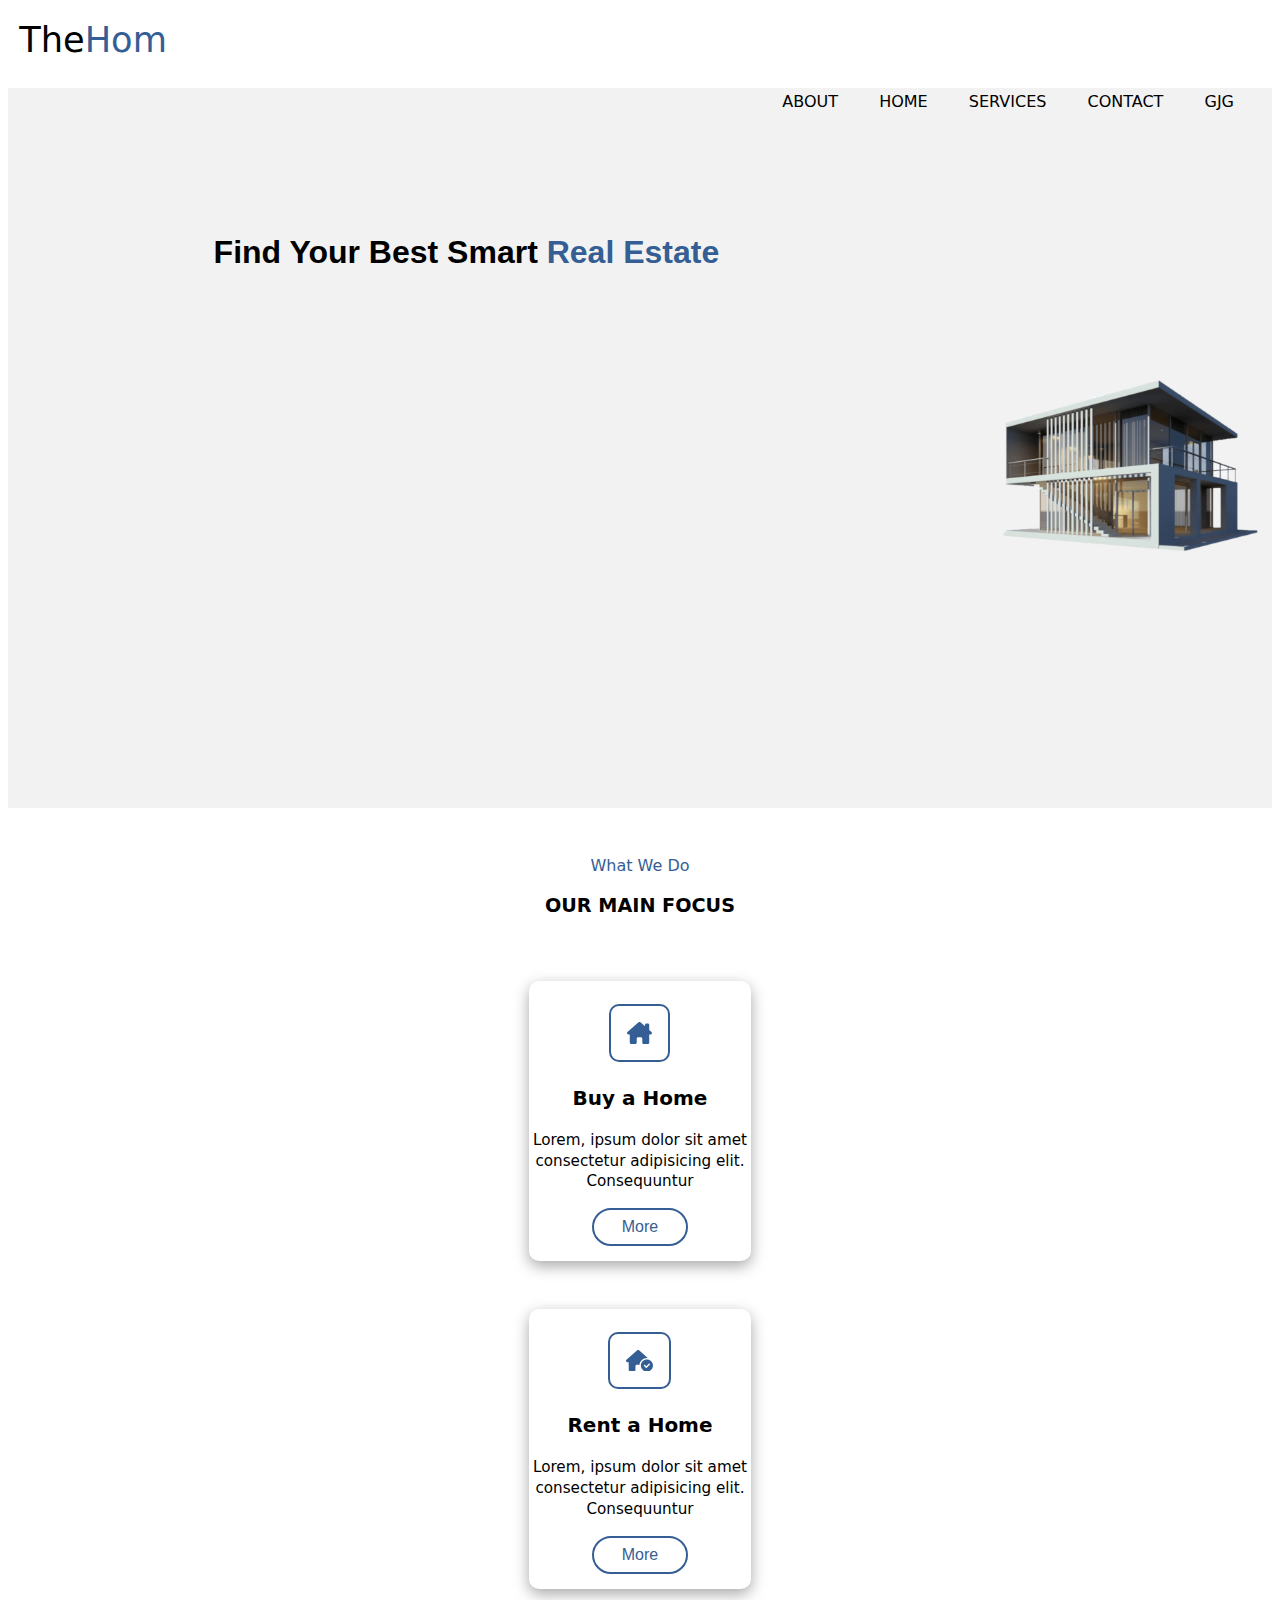
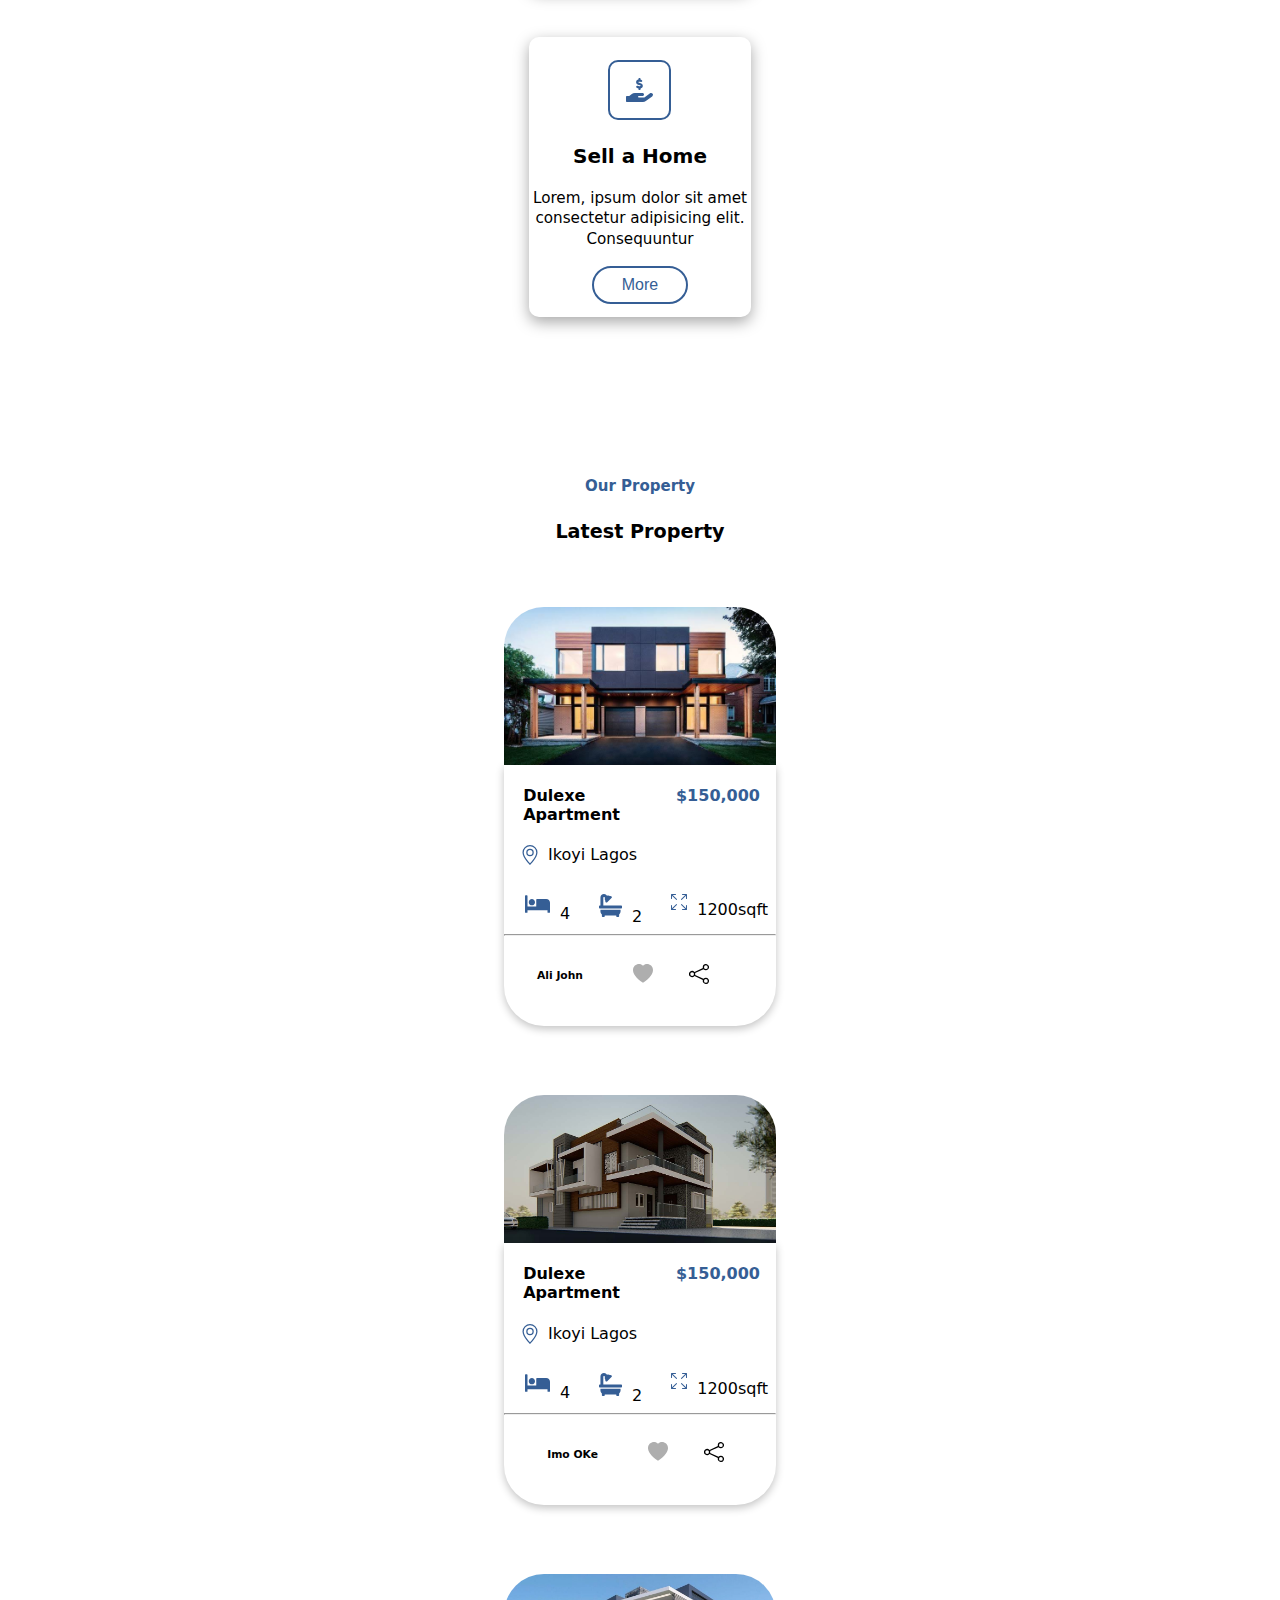
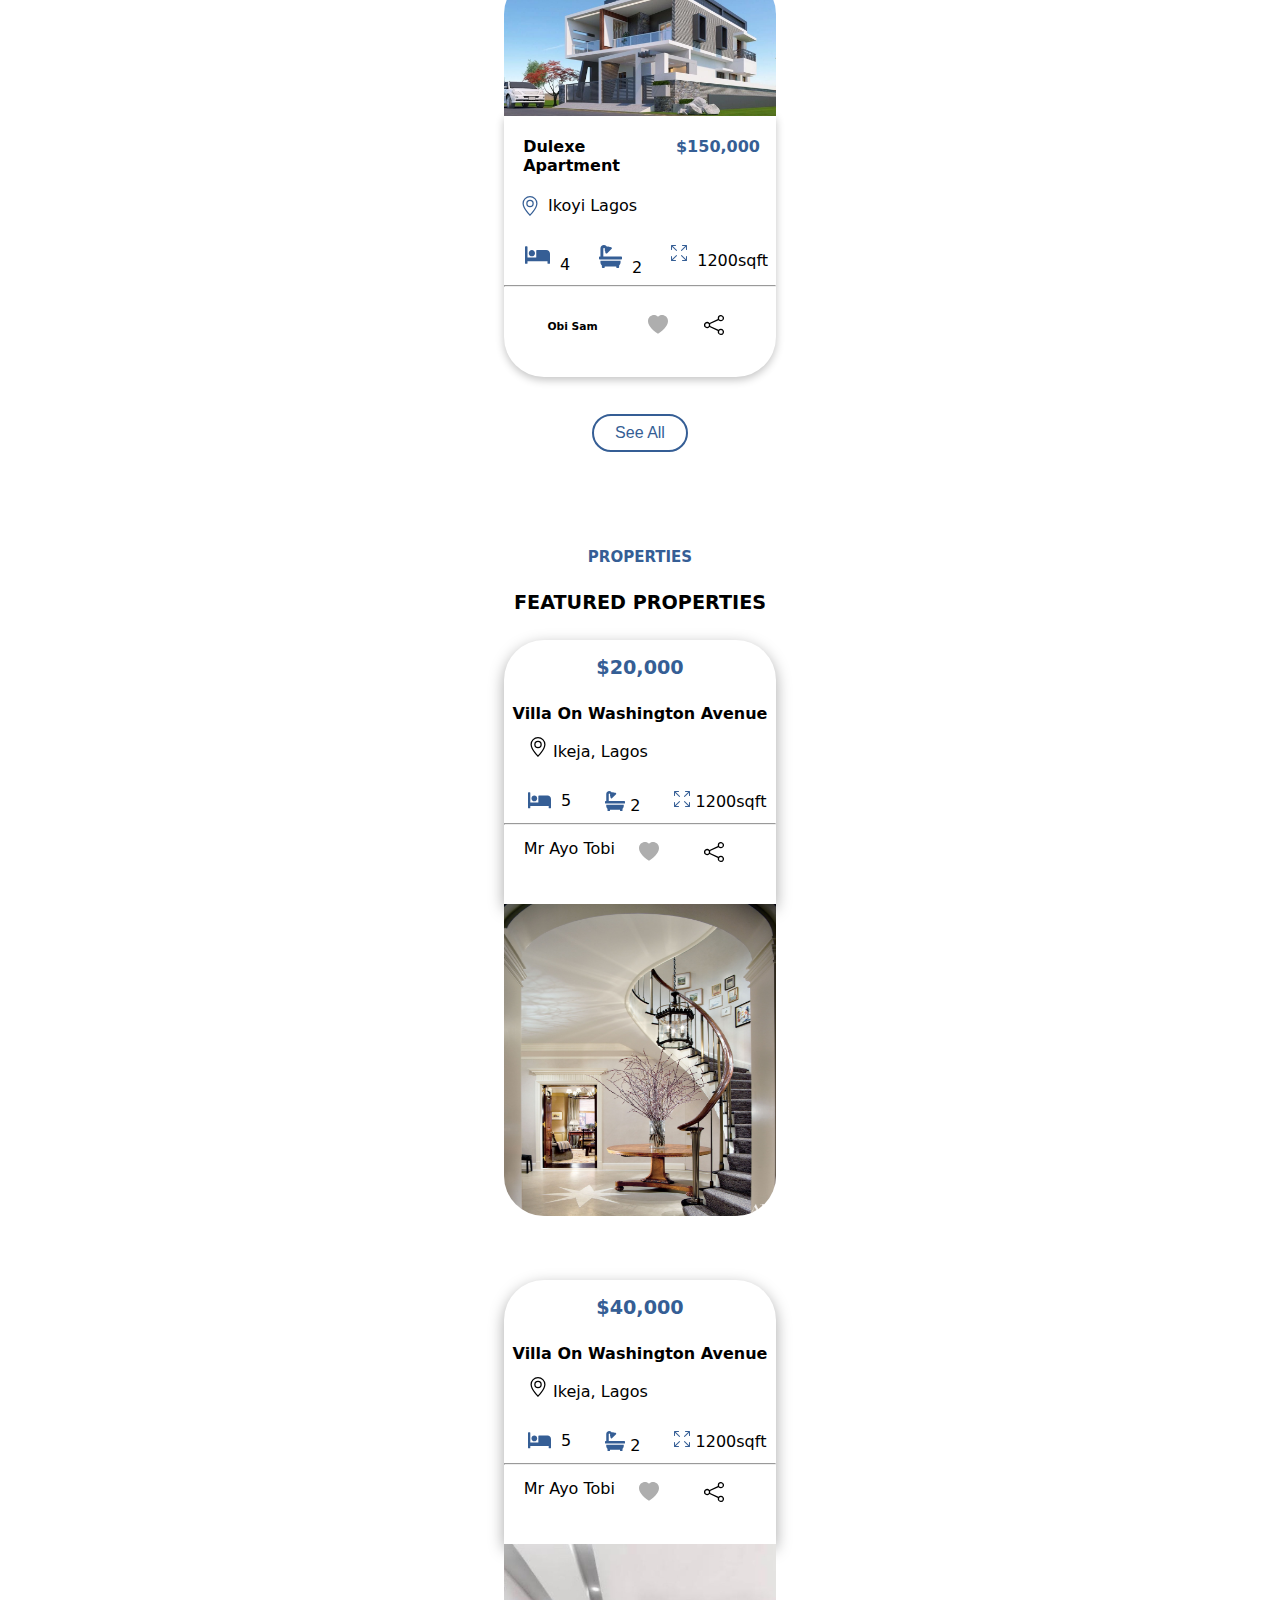
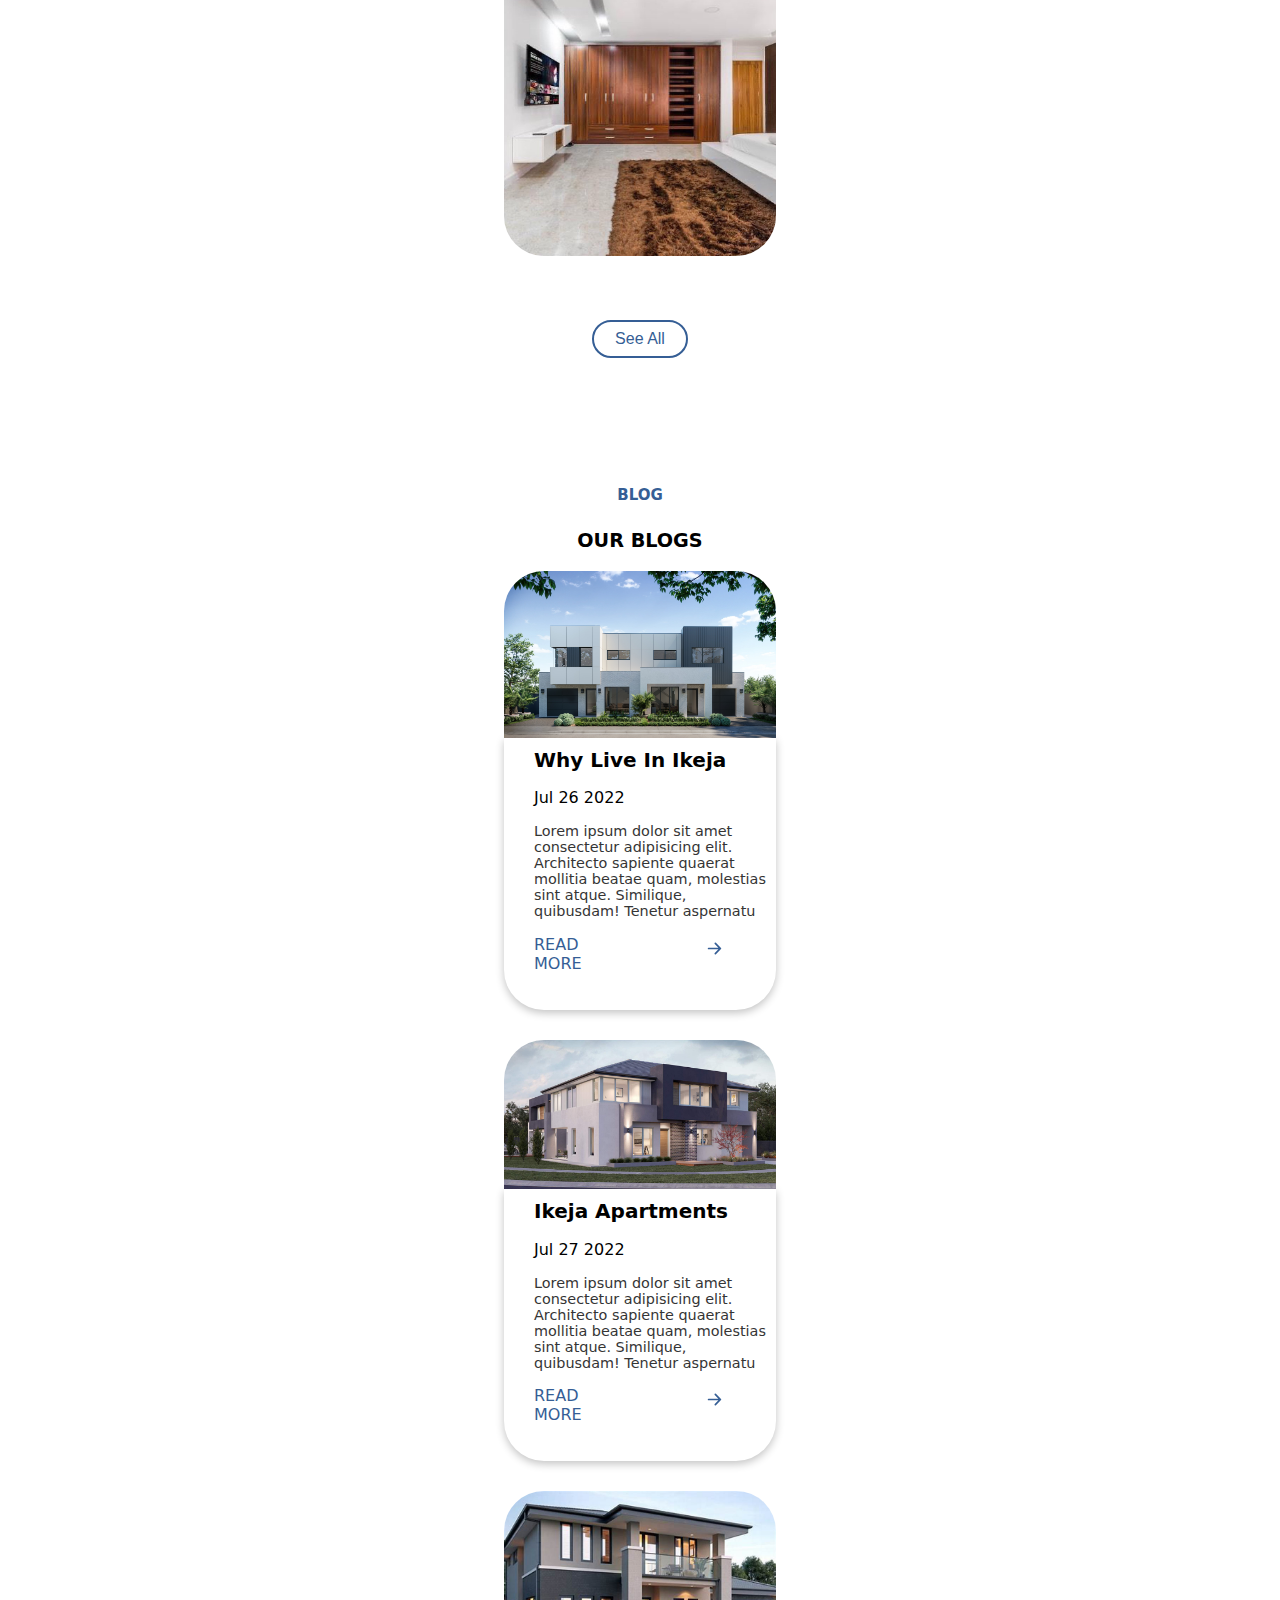
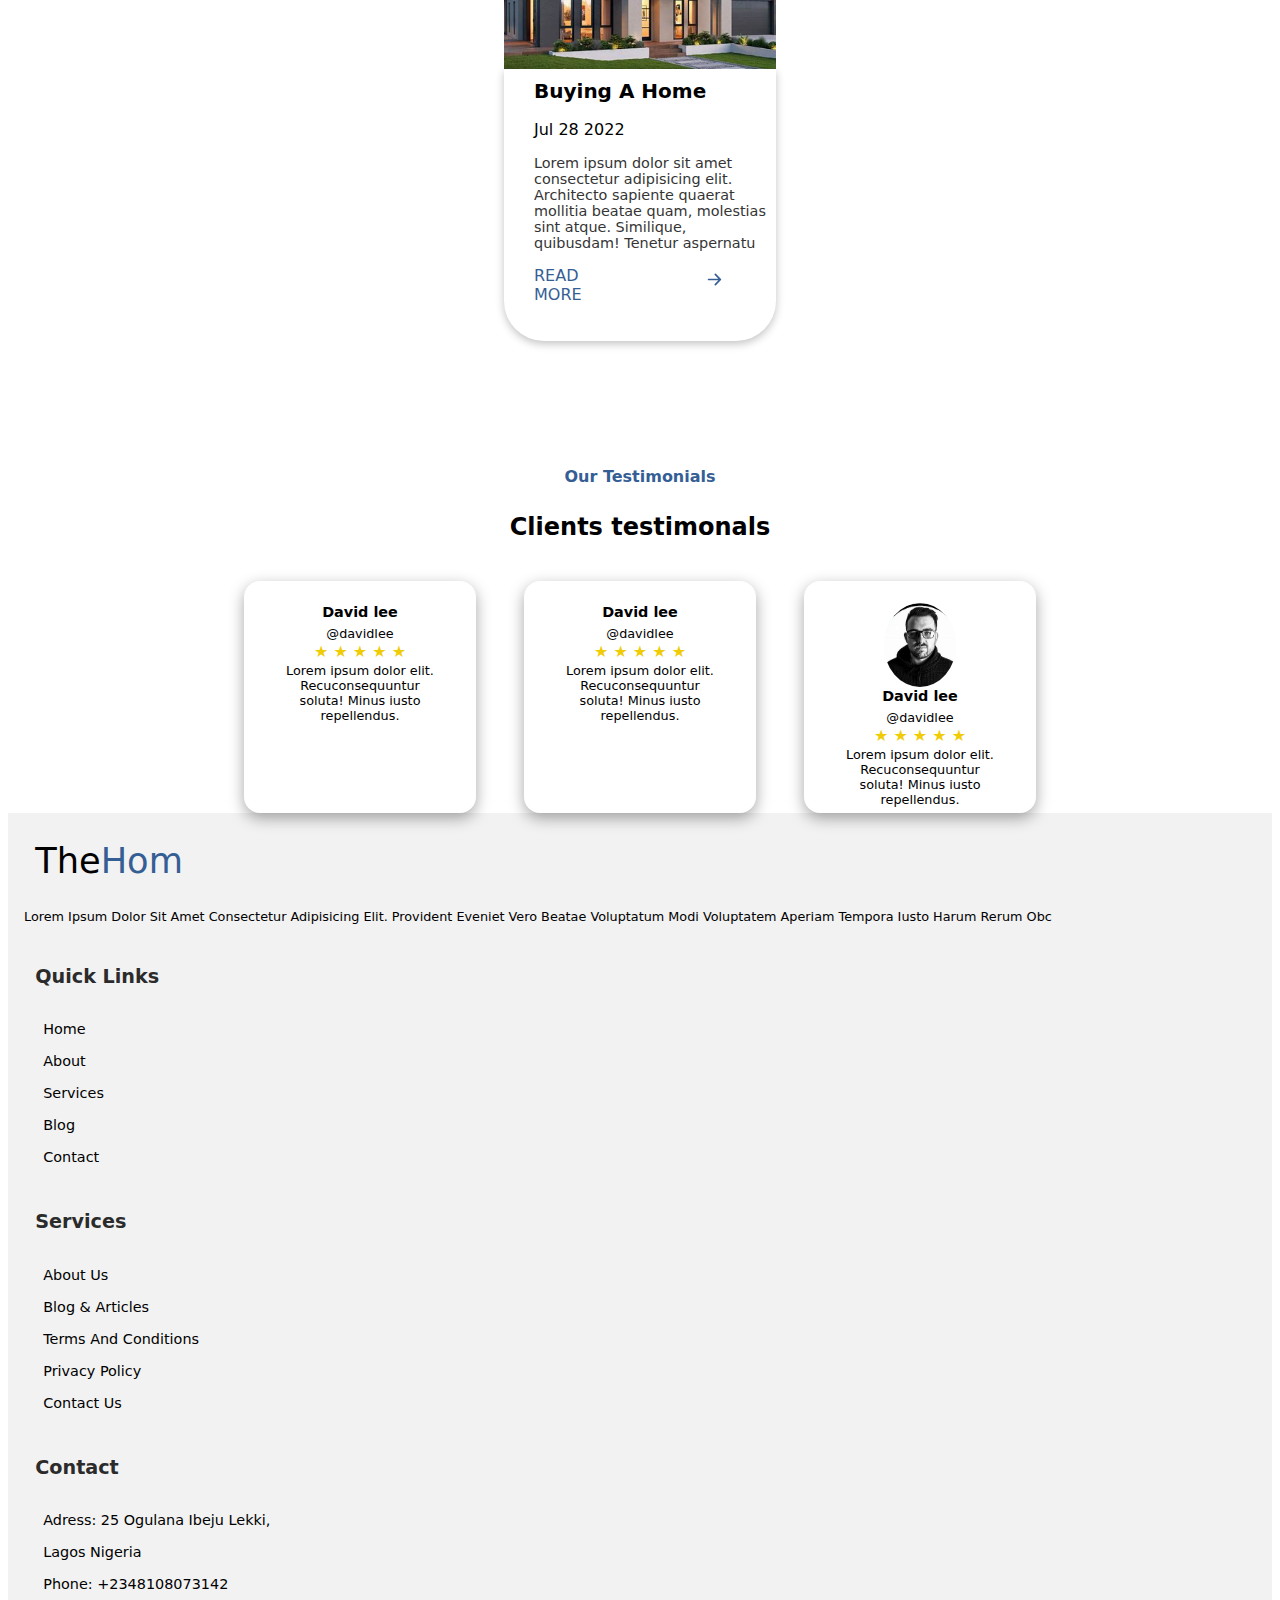
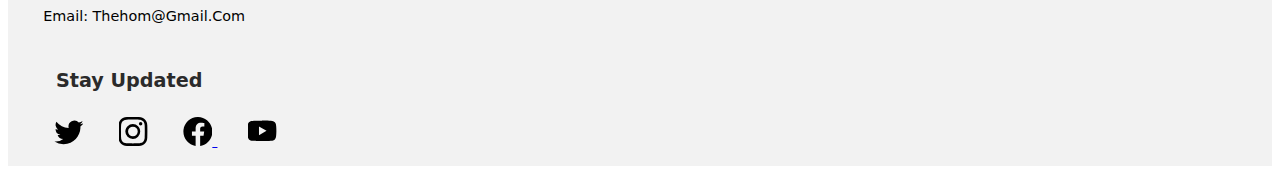
==== index.html @ f7e21970 "nav bar" ====
<!DOCTYPE html>
<html lang="en">
<head>
    <meta charset="UTF-8">
    <meta http-equiv="X-UA-Compatible" content="IE=edge">
   <link rel="stylesheet" href="style.css">
    <meta name="viewport" content="width=device-width, initial-scale=1.0">
    <link rel="stylesheet" href="https://cdn.jsdelivr.net?npm/bootstrap-icons@1.9.1/font/bootstrap-icons.css">
    <title>Real Estate</title>
</head>
<body>
  <nav>
    <input type="checkbox" id="check">
    <label for="check" class="checkbtn">
      <svg xmlns="http://www.w3.org/2000/svg" width="30" fill="currentColor" class="bi bi-list" viewBox="0 0 16 16">
        <path fill-rule="evenodd" d="M2.5 12a.5.5 0 0 1 .5-.5h10a.5.5 0 0 1 0 1H3a.5.5 0 0 1-.5-.5zm0-4a.5.5 0 0 1 .5-.5h10a.5.5 0 0 1 0 1H3a.5.5 0 0 1-.5-.5zm0-4a.5.5 0 0 1 .5-.5h10a.5.5 0 0 1 0 1H3a.5.5 0 0 1-.5-.5z"/>
      </svg>
    </label>
    <div> <label for="logo">The<span>Hom</span></label>  </div>
    <ul>
      <li><a href="#">About</a></li>
      <li><a href="#">Home</a></li>
      <li><a href="#">Services</a></li>
      <li><a href="#">Contact</a></li>
      <li><a href="#">gjg</a></li>
    </ul>
  </nav>
    
        <!-- <div class="nav-parent">
          <div> <label for="logo">The<span>Hom</span></label>  </div> -->

          <!-- <div>
          <ul>
              <li><a href="">Home</a> </li>
              <li><a href="">About</a> </li>
              <li><a href="">Services</a> </li>
              <li><a href="#blog">Blog</a> </li>
              <li><a href="#footer">Contact</a> </li>
          </ul>
        </div>
        <div><button type="button" class="sign">
              <span>SIGN</span>
          </button>
        </div>
    </div> -->
      
      <!-- <nav class="nav">
        <input type="checkbox" id="nav__checkbox" class="nav__checkbox">
        <label for="nav__checkbox" class="nav__toggle">
          <svg xmlns="http://www.w3.org/2000/svg" width="16" height="16" fill="currentColor" class="bi bi-list" viewBox="0 0 16 16">
            <path fill-rule="evenodd" d="M2.5 12a.5.5 0 0 1 .5-.5h10a.5.5 0 0 1 0 1H3a.5.5 0 0 1-.5-.5zm0-4a.5.5 0 0 1 .5-.5h10a.5.5 0 0 1 0 1H3a.5.5 0 0 1-.5-.5zm0-4a.5.5 0 0 1 .5-.5h10a.5.5 0 0 1 0 1H3a.5.5 0 0 1-.5-.5z"/>
          </svg>

          <svg xmlns="http://www.w3.org/2000/svg" width="16" height="16" fill="currentColor" class="bi bi-x" viewBox="0 0 16 16">
            <path d="M4.646 4.646a.5.5 0 0 1 .708 0L8 7.293l2.646-2.647a.5.5 0 0 1 .708.708L8.707 8l2.647 2.646a.5.5 0 0 1-.708.708L8 8.707l-2.646 2.647a.5.5 0 0 1-.708-.708L7.293 8 4.646 5.354a.5.5 0 0 1 0-.708z"/>
          </svg>
        </label>

        <ul class="nav__menu">
          <li><a href="#">About</a></li>
          <li><a href="#">Home</a></li>
          <li><a href="#">Services</a></li>
          <li><a href="#">Contact</a></li>
          <li><a href="#">gjg</a></li>
        </ul>
      </nav> -->
    <header>
    

        <div class="headinfo">
        <div>
        <h2>Find your best smart <span>real estate</span></h2>
    </div>
    <div>
        <img src="./main.png" alt="" >
    </div>
</div>
</header>


<section class="section1">
    <p>What We Do</p>
    <h3>OUR MAIN FOCUS</h3>
    <div class="whatwedo-container">
     <div class="buy-a-home">
         <p><svg xmlns="http://www.w3.org/2000/svg"  width="25"  viewBox="0 0 576 512"><!--! Font Awesome Pro 6.1.1 by @fontawesome - https://fontawesome.com License - https://fontawesome.com/license (Commercial License) Copyright 2022 Fonticons, Inc. --><path d="M511.8 287.6L512.5 447.7C512.5 450.5 512.3 453.1 512 455.8V472C512 494.1 494.1 512 472 512H456C454.9 512 453.8 511.1 452.7 511.9C451.3 511.1 449.9 512 448.5 512H392C369.9 512 352 494.1 352 472V384C352 366.3 337.7 352 320 352H256C238.3 352 224 366.3 224 384V472C224 494.1 206.1 512 184 512H128.1C126.6 512 125.1 511.9 123.6 511.8C122.4 511.9 121.2 512 120 512H104C81.91 512 64 494.1 64 472V360C64 359.1 64.03 358.1 64.09 357.2V287.6H32.05C14.02 287.6 0 273.5 0 255.5C0 246.5 3.004 238.5 10.01 231.5L266.4 8.016C273.4 1.002 281.4 0 288.4 0C295.4 0 303.4 2.004 309.5 7.014L416 100.7V64C416 46.33 430.3 32 448 32H480C497.7 32 512 46.33 512 64V185L564.8 231.5C572.8 238.5 576.9 246.5 575.8 255.5C575.8 273.5 560.8 287.6 543.8 287.6L511.8 287.6z"/></svg></p>
           <p><strong>Buy a Home</strong> </p>
           <p>Lorem, ipsum dolor sit amet consectetur adipisicing elit. Consequuntur </p>
           <p> <button type="button" class="more-button">
             <span>More</span>
           </button></p>
     </div>
     <div class="rent-a-home">
         <p> <svg xmlns="http://www.w3.org/2000/svg" width="27" viewBox="0 0 640 512"><!--! Font Awesome Pro 6.1.1 by @fontawesome - https://fontawesome.com License - https://fontawesome.com/license (Commercial License) Copyright 2022 Fonticons, Inc. --><path d="M320 352H256C238.3 352 224 366.3 224 384V472C224 494.1 206.1 512 184 512H128.1C126.6 512 125.1 511.9 123.6 511.8C122.4 511.9 121.2 512 120 512H104C81.91 512 64 494.1 64 472V360C64 359.1 64.03 358.1 64.09 357.2V287.6H32.05C14.02 287.6 0 273.5 0 255.5C0 246.5 3.004 238.5 10.01 231.5L266.4 8.016C273.4 1.002 281.4 0 288.4 0C295.4 0 303.4 2.004 309.5 7.014L522.1 193.9C513.6 192.7 504.9 192 496 192C404.2 192 328.8 262.3 320.7 352L320 352zM640 368C640 447.5 575.5 512 496 512C416.5 512 352 447.5 352 368C352 288.5 416.5 224 496 224C575.5 224 640 288.5 640 368zM540.7 324.7L480 385.4L451.3 356.7C445.1 350.4 434.9 350.4 428.7 356.7C422.4 362.9 422.4 373.1 428.7 379.3L468.7 419.3C474.9 425.6 485.1 425.6 491.3 419.3L563.3 347.3C569.6 341.1 569.6 330.9 563.3 324.7C557.1 318.4 546.9 318.4 540.7 324.7H540.7z"/></svg></p>
           <p><strong>Rent a Home</strong> </p>
           <p>Lorem, ipsum dolor sit amet consectetur adipisicing elit. Consequuntur </p>
           <p> <button type="button" class="more-button">
             <span>More</span>
           </button></p>
     </div>
     <div class="sell-a-home">
          <p><svg xmlns="http://www.w3.org/2000/svg" width="27" viewBox="0 0 576 512"><!--! Font Awesome Pro 6.1.1 by @fontawesome - https://fontawesome.com License - https://fontawesome.com/license (Commercial License) Copyright 2022 Fonticons, Inc. --><path d="M568.2 336.3c-13.12-17.81-38.14-21.66-55.93-8.469l-119.7 88.17h-120.6c-8.748 0-15.1-7.25-15.1-15.99c0-8.75 7.25-16 15.1-16h78.25c15.1 0 30.75-10.88 33.37-26.62c3.25-20-12.12-37.38-31.62-37.38H191.1c-26.1 0-53.12 9.25-74.12 26.25l-46.5 37.74L15.1 383.1C7.251 383.1 0 391.3 0 400v95.98C0 504.8 7.251 512 15.1 512h346.1c22.03 0 43.92-7.188 61.7-20.27l135.1-99.52C577.5 379.1 581.3 354.1 568.2 336.3zM279.3 175C271.7 173.9 261.7 170.3 252.9 167.1L248 165.4C235.5 160.1 221.8 167.5 217.4 179.1s2.121 26.2 14.59 30.64l4.655 1.656c8.486 3.061 17.88 6.095 27.39 8.312V232c0 13.25 10.73 24 23.98 24s24-10.75 24-24V221.6c25.27-5.723 42.88-21.85 46.1-45.72c8.688-50.05-38.89-63.66-64.42-70.95L288.4 103.1C262.1 95.64 263.6 92.42 264.3 88.31c1.156-6.766 15.3-10.06 32.21-7.391c4.938 .7813 11.37 2.547 19.65 5.422c12.53 4.281 26.21-2.312 30.52-14.84s-2.309-26.19-14.84-30.53c-7.602-2.627-13.92-4.358-19.82-5.721V24c0-13.25-10.75-24-24-24s-23.98 10.75-23.98 24v10.52C238.8 40.23 221.1 56.25 216.1 80.13C208.4 129.6 256.7 143.8 274.9 149.2l6.498 1.875c31.66 9.062 31.15 11.89 30.34 16.64C310.6 174.5 296.5 177.8 279.3 175z"/></svg></p>
           <p><strong>Sell a Home</strong> </p>
           <p>Lorem, ipsum dolor sit amet consectetur adipisicing elit. Consequuntur </p>
           <p> <button type="button" class="more-button">
             <span>More</span>
           </button></p> 
     </div>
    </div>
 </section>


 <section class="properties">
    <h5>Our Property</h5>
    <h3>Latest Property</h3>
    <div class="parent-properties">
    <div>
    <img class="properties-img" src="./images (3).jpeg" alt="">
    
    <figcaption>
        <div class="name-price">
        <div><h4>Dulexe Apartment</h4></div>
        <div><h4>$150,000</h4></div>
    </div>
        <div class="property-location">
    <div>
        <svg xmlns="http://www.w3.org/2000/svg" width="20"  fill="currentColor" class="bi bi-geo-alt" viewBox="0 0 16 16">
            <path d="M12.166 8.94c-.524 1.062-1.234 2.12-1.96 3.07A31.493 31.493 0 0 1 8 14.58a31.481 31.481 0 0 1-2.206-2.57c-.726-.95-1.436-2.008-1.96-3.07C3.304 7.867 3 6.862 3 6a5 5 0 0 1 10 0c0 .862-.305 1.867-.834 2.94zM8 16s6-5.686 6-10A6 6 0 0 0 2 6c0 4.314 6 10 6 10z"/>
            <path d="M8 8a2 2 0 1 1 0-4 2 2 0 0 1 0 4zm0 1a3 3 0 1 0 0-6 3 3 0 0 0 0 6z"/>
          </svg>
    </div>
    Ikoyi Lagos
    </div>
    <div class="icons3">
        <div>
            <svg xmlns="http://www.w3.org/2000/svg" width="25"  viewBox="0 0 640 512"><!--! Font Awesome Pro 6.1.1 by @fontawesome - https://fontawesome.com License - https://fontawesome.com/license (Commercial License) Copyright 2022 Fonticons, Inc. --><path d="M176 288C220.1 288 256 252.1 256 208S220.1 128 176 128S96 163.9 96 208S131.9 288 176 288zM544 128H304C295.2 128 288 135.2 288 144V320H64V48C64 39.16 56.84 32 48 32h-32C7.163 32 0 39.16 0 48v416C0 472.8 7.163 480 16 480h32C56.84 480 64 472.8 64 464V416h512v48c0 8.837 7.163 16 16 16h32c8.837 0 16-7.163 16-16V224C640 170.1 597 128 544 128z"/></svg> 
            <span>4</span>
        </div>
        <div>
            <svg xmlns="http://www.w3.org/2000/svg" width="23"  viewBox="0 0 512 512"><!--! Font Awesome Pro 6.1.1 by @fontawesome - https://fontawesome.com License - https://fontawesome.com/license (Commercial License) Copyright 2022 Fonticons, Inc. --><path d="M32 384c0 28.32 12.49 53.52 32 71.09V496C64 504.8 71.16 512 80 512h32C120.8 512 128 504.8 128 496v-15.1h256V496c0 8.836 7.164 16 16 16h32c8.836 0 16-7.164 16-16v-40.9c19.51-17.57 32-42.77 32-71.09V352H32V384zM496 256H96V77.25C95.97 66.45 111 60.23 118.6 67.88L132.4 81.66C123.6 108.6 129.4 134.5 144.2 153.2C137.9 159.5 137.8 169.8 144 176l11.31 11.31c6.248 6.248 16.38 6.248 22.63 0l105.4-105.4c6.248-6.248 6.248-16.38 0-22.63l-11.31-11.31c-6.248-6.248-16.38-6.248-22.63 0C230.7 33.26 204.7 27.55 177.7 36.41L163.9 22.64C149.5 8.25 129.6 0 109.3 0C66.66 0 32 34.66 32 77.25v178.8L16 256C7.164 256 0 263.2 0 272v32C0 312.8 7.164 320 16 320h480c8.836 0 16-7.164 16-16v-32C512 263.2 504.8 256 496 256z"/></svg>
                <span>2</span>
        </div>
        <div>
            <svg xmlns="http://www.w3.org/2000/svg" width="16" height="16" fill="currentColor" class="bi bi-arrows-fullscreen" viewBox="0 0 16 16">
                <path fill-rule="evenodd" d="M5.828 10.172a.5.5 0 0 0-.707 0l-4.096 4.096V11.5a.5.5 0 0 0-1 0v3.975a.5.5 0 0 0 .5.5H4.5a.5.5 0 0 0 0-1H1.732l4.096-4.096a.5.5 0 0 0 0-.707zm4.344 0a.5.5 0 0 1 .707 0l4.096 4.096V11.5a.5.5 0 1 1 1 0v3.975a.5.5 0 0 1-.5.5H11.5a.5.5 0 0 1 0-1h2.768l-4.096-4.096a.5.5 0 0 1 0-.707zm0-4.344a.5.5 0 0 0 .707 0l4.096-4.096V4.5a.5.5 0 1 0 1 0V.525a.5.5 0 0 0-.5-.5H11.5a.5.5 0 0 0 0 1h2.768l-4.096 4.096a.5.5 0 0 0 0 .707zm-4.344 0a.5.5 0 0 1-.707 0L1.025 1.732V4.5a.5.5 0 0 1-1 0V.525a.5.5 0 0 1 .5-.5H4.5a.5.5 0 0 1 0 1H1.732l4.096 4.096a.5.5 0 0 1 0 .707z"/>
              </svg>
              <span>1200sqft</span>
        </div>

    </div>
    <hr>
    <div class="owner">
        <div>
            <img src="https://th.bing.com/th/id/OIP.wXugtYN5YHPEacUcwMrgBQHaHa?pid=ImgDet&w=213&h=213&c=7&dpr=1.3" alt="">
        </div> 
        <h6>Ali John</h6>
        <div>
            <svg xmlns="http://www.w3.org/2000/svg" width="20" fill="currentColor" class="bi bi-heart-fill" viewBox="0 0 16 16">
                <path fill-rule="evenodd" d="M8 1.314C12.438-3.248 23.534 4.735 8 15-7.534 4.736 3.562-3.248 8 1.314z"/>
              </svg>
            </div> 
            <div>
              <svg xmlns="http://www.w3.org/2000/svg" width="20" fill="currentColor" class="bi bi-share" viewBox="0 0 16 16">
                <path d="M13.5 1a1.5 1.5 0 1 0 0 3 1.5 1.5 0 0 0 0-3zM11 2.5a2.5 2.5 0 1 1 .603 1.628l-6.718 3.12a2.499 2.499 0 0 1 0 1.504l6.718 3.12a2.5 2.5 0 1 1-.488.876l-6.718-3.12a2.5 2.5 0 1 1 0-3.256l6.718-3.12A2.5 2.5 0 0 1 11 2.5zm-8.5 4a1.5 1.5 0 1 0 0 3 1.5 1.5 0 0 0 0-3zm11 5.5a1.5 1.5 0 1 0 0 3 1.5 1.5 0 0 0 0-3z"/>
              </svg>
            </div>
        </div>
        <br>
     </figcaption>


     <div>
        <img class="properties-img" src="./duplex4.jpg" alt="">
        
        <figcaption>
            <div class="name-price">
            <div><h4>Dulexe Apartment</h4></div>
            <div><h4>$150,000</h4></div>
        </div>
            <div class="property-location">
        <div>
            <svg xmlns="http://www.w3.org/2000/svg" width="20"  fill="currentColor" class="bi bi-geo-alt" viewBox="0 0 16 16">
                <path d="M12.166 8.94c-.524 1.062-1.234 2.12-1.96 3.07A31.493 31.493 0 0 1 8 14.58a31.481 31.481 0 0 1-2.206-2.57c-.726-.95-1.436-2.008-1.96-3.07C3.304 7.867 3 6.862 3 6a5 5 0 0 1 10 0c0 .862-.305 1.867-.834 2.94zM8 16s6-5.686 6-10A6 6 0 0 0 2 6c0 4.314 6 10 6 10z"/>
                <path d="M8 8a2 2 0 1 1 0-4 2 2 0 0 1 0 4zm0 1a3 3 0 1 0 0-6 3 3 0 0 0 0 6z"/>
              </svg>
        </div>
        Ikoyi Lagos
        </div>
        <div class="icons3">
            <div>
                <svg xmlns="http://www.w3.org/2000/svg" width="25"  viewBox="0 0 640 512"><!--! Font Awesome Pro 6.1.1 by @fontawesome - https://fontawesome.com License - https://fontawesome.com/license (Commercial License) Copyright 2022 Fonticons, Inc. --><path d="M176 288C220.1 288 256 252.1 256 208S220.1 128 176 128S96 163.9 96 208S131.9 288 176 288zM544 128H304C295.2 128 288 135.2 288 144V320H64V48C64 39.16 56.84 32 48 32h-32C7.163 32 0 39.16 0 48v416C0 472.8 7.163 480 16 480h32C56.84 480 64 472.8 64 464V416h512v48c0 8.837 7.163 16 16 16h32c8.837 0 16-7.163 16-16V224C640 170.1 597 128 544 128z"/></svg> 
                <span>4</span>
            </div>
            <div>
                <svg xmlns="http://www.w3.org/2000/svg" width="23"  viewBox="0 0 512 512"><!--! Font Awesome Pro 6.1.1 by @fontawesome - https://fontawesome.com License - https://fontawesome.com/license (Commercial License) Copyright 2022 Fonticons, Inc. --><path d="M32 384c0 28.32 12.49 53.52 32 71.09V496C64 504.8 71.16 512 80 512h32C120.8 512 128 504.8 128 496v-15.1h256V496c0 8.836 7.164 16 16 16h32c8.836 0 16-7.164 16-16v-40.9c19.51-17.57 32-42.77 32-71.09V352H32V384zM496 256H96V77.25C95.97 66.45 111 60.23 118.6 67.88L132.4 81.66C123.6 108.6 129.4 134.5 144.2 153.2C137.9 159.5 137.8 169.8 144 176l11.31 11.31c6.248 6.248 16.38 6.248 22.63 0l105.4-105.4c6.248-6.248 6.248-16.38 0-22.63l-11.31-11.31c-6.248-6.248-16.38-6.248-22.63 0C230.7 33.26 204.7 27.55 177.7 36.41L163.9 22.64C149.5 8.25 129.6 0 109.3 0C66.66 0 32 34.66 32 77.25v178.8L16 256C7.164 256 0 263.2 0 272v32C0 312.8 7.164 320 16 320h480c8.836 0 16-7.164 16-16v-32C512 263.2 504.8 256 496 256z"/></svg>
                    <span>2</span>
            </div>
            <div>
                <svg xmlns="http://www.w3.org/2000/svg" width="16" height="16" fill="currentColor" class="bi bi-arrows-fullscreen" viewBox="0 0 16 16">
                    <path fill-rule="evenodd" d="M5.828 10.172a.5.5 0 0 0-.707 0l-4.096 4.096V11.5a.5.5 0 0 0-1 0v3.975a.5.5 0 0 0 .5.5H4.5a.5.5 0 0 0 0-1H1.732l4.096-4.096a.5.5 0 0 0 0-.707zm4.344 0a.5.5 0 0 1 .707 0l4.096 4.096V11.5a.5.5 0 1 1 1 0v3.975a.5.5 0 0 1-.5.5H11.5a.5.5 0 0 1 0-1h2.768l-4.096-4.096a.5.5 0 0 1 0-.707zm0-4.344a.5.5 0 0 0 .707 0l4.096-4.096V4.5a.5.5 0 1 0 1 0V.525a.5.5 0 0 0-.5-.5H11.5a.5.5 0 0 0 0 1h2.768l-4.096 4.096a.5.5 0 0 0 0 .707zm-4.344 0a.5.5 0 0 1-.707 0L1.025 1.732V4.5a.5.5 0 0 1-1 0V.525a.5.5 0 0 1 .5-.5H4.5a.5.5 0 0 1 0 1H1.732l4.096 4.096a.5.5 0 0 1 0 .707z"/>
                  </svg>
                  <span>1200sqft</span>
            </div>
    
        </div>
        <hr>
        <div class="owner">
            <div>
                <img src="https://th.bing.com/th/id/OIP.MyukZZPsWxPL1lBAyOj-xgHaHt?pid=ImgDet&w=213&h=221&c=7&dpr=1.3" alt="">
            </div> &nbsp;
            <h6>Imo OKe</h6>
            <div>
                <svg xmlns="http://www.w3.org/2000/svg" width="20" fill="currentColor" class="bi bi-heart-fill" viewBox="0 0 16 16">
                    <path fill-rule="evenodd" d="M8 1.314C12.438-3.248 23.534 4.735 8 15-7.534 4.736 3.562-3.248 8 1.314z"/>
                  </svg>
                </div>
                <div>
                  <svg xmlns="http://www.w3.org/2000/svg" width="20" fill="currentColor" class="bi bi-share" viewBox="0 0 16 16">
                    <path d="M13.5 1a1.5 1.5 0 1 0 0 3 1.5 1.5 0 0 0 0-3zM11 2.5a2.5 2.5 0 1 1 .603 1.628l-6.718 3.12a2.499 2.499 0 0 1 0 1.504l6.718 3.12a2.5 2.5 0 1 1-.488.876l-6.718-3.12a2.5 2.5 0 1 1 0-3.256l6.718-3.12A2.5 2.5 0 0 1 11 2.5zm-8.5 4a1.5 1.5 0 1 0 0 3 1.5 1.5 0 0 0 0-3zm11 5.5a1.5 1.5 0 1 0 0 3 1.5 1.5 0 0 0 0-3z"/>
                  </svg>
                </div>
            </div>
            <br>
         </figcaption>


         <div>
            <img class="properties-img" src="./duplex5.jpg" alt="">
            
            <figcaption>
                <div class="name-price">
                <div><h4>Dulexe Apartment</h4></div>
                <div><h4>$150,000</h4></div>
            </div>
                <div class="property-location">
            <div>
                <svg xmlns="http://www.w3.org/2000/svg" width="20"  fill="currentColor" class="bi bi-geo-alt" viewBox="0 0 16 16">
                    <path d="M12.166 8.94c-.524 1.062-1.234 2.12-1.96 3.07A31.493 31.493 0 0 1 8 14.58a31.481 31.481 0 0 1-2.206-2.57c-.726-.95-1.436-2.008-1.96-3.07C3.304 7.867 3 6.862 3 6a5 5 0 0 1 10 0c0 .862-.305 1.867-.834 2.94zM8 16s6-5.686 6-10A6 6 0 0 0 2 6c0 4.314 6 10 6 10z"/>
                    <path d="M8 8a2 2 0 1 1 0-4 2 2 0 0 1 0 4zm0 1a3 3 0 1 0 0-6 3 3 0 0 0 0 6z"/>
                  </svg>
            </div>
            Ikoyi Lagos
            </div>
            <div class="icons3">
                <div>
                    <svg xmlns="http://www.w3.org/2000/svg" width="25"  viewBox="0 0 640 512"><!--! Font Awesome Pro 6.1.1 by @fontawesome - https://fontawesome.com License - https://fontawesome.com/license (Commercial License) Copyright 2022 Fonticons, Inc. --><path d="M176 288C220.1 288 256 252.1 256 208S220.1 128 176 128S96 163.9 96 208S131.9 288 176 288zM544 128H304C295.2 128 288 135.2 288 144V320H64V48C64 39.16 56.84 32 48 32h-32C7.163 32 0 39.16 0 48v416C0 472.8 7.163 480 16 480h32C56.84 480 64 472.8 64 464V416h512v48c0 8.837 7.163 16 16 16h32c8.837 0 16-7.163 16-16V224C640 170.1 597 128 544 128z"/></svg> 
                    <span>4</span>
                </div>
                <div>
                    <svg xmlns="http://www.w3.org/2000/svg" width="23"  viewBox="0 0 512 512"><!--! Font Awesome Pro 6.1.1 by @fontawesome - https://fontawesome.com License - https://fontawesome.com/license (Commercial License) Copyright 2022 Fonticons, Inc. --><path d="M32 384c0 28.32 12.49 53.52 32 71.09V496C64 504.8 71.16 512 80 512h32C120.8 512 128 504.8 128 496v-15.1h256V496c0 8.836 7.164 16 16 16h32c8.836 0 16-7.164 16-16v-40.9c19.51-17.57 32-42.77 32-71.09V352H32V384zM496 256H96V77.25C95.97 66.45 111 60.23 118.6 67.88L132.4 81.66C123.6 108.6 129.4 134.5 144.2 153.2C137.9 159.5 137.8 169.8 144 176l11.31 11.31c6.248 6.248 16.38 6.248 22.63 0l105.4-105.4c6.248-6.248 6.248-16.38 0-22.63l-11.31-11.31c-6.248-6.248-16.38-6.248-22.63 0C230.7 33.26 204.7 27.55 177.7 36.41L163.9 22.64C149.5 8.25 129.6 0 109.3 0C66.66 0 32 34.66 32 77.25v178.8L16 256C7.164 256 0 263.2 0 272v32C0 312.8 7.164 320 16 320h480c8.836 0 16-7.164 16-16v-32C512 263.2 504.8 256 496 256z"/></svg>
                        <span>2</span>
                </div>
                <div>
                    <svg xmlns="http://www.w3.org/2000/svg" width="16" height="16" fill="currentColor" class="bi bi-arrows-fullscreen" viewBox="0 0 16 16">
                        <path fill-rule="evenodd" d="M5.828 10.172a.5.5 0 0 0-.707 0l-4.096 4.096V11.5a.5.5 0 0 0-1 0v3.975a.5.5 0 0 0 .5.5H4.5a.5.5 0 0 0 0-1H1.732l4.096-4.096a.5.5 0 0 0 0-.707zm4.344 0a.5.5 0 0 1 .707 0l4.096 4.096V11.5a.5.5 0 1 1 1 0v3.975a.5.5 0 0 1-.5.5H11.5a.5.5 0 0 1 0-1h2.768l-4.096-4.096a.5.5 0 0 1 0-.707zm0-4.344a.5.5 0 0 0 .707 0l4.096-4.096V4.5a.5.5 0 1 0 1 0V.525a.5.5 0 0 0-.5-.5H11.5a.5.5 0 0 0 0 1h2.768l-4.096 4.096a.5.5 0 0 0 0 .707zm-4.344 0a.5.5 0 0 1-.707 0L1.025 1.732V4.5a.5.5 0 0 1-1 0V.525a.5.5 0 0 1 .5-.5H4.5a.5.5 0 0 1 0 1H1.732l4.096 4.096a.5.5 0 0 1 0 .707z"/>
                      </svg>
                      <span>1200sqft</span>
                </div>
        
            </div>
            <hr>
            <div class="owner">
                <div>
                    <img src="https://th.bing.com/th/id/OIP.wXugtYN5YHPEacUcwMrgBQHaHa?pid=ImgDet&w=213&h=213&c=7&dpr=1.3" alt="">
                </div> &nbsp;
                <h6>Obi Sam</h6>
                <div>
                    <svg xmlns="http://www.w3.org/2000/svg" width="20" fill="currentColor" class="bi bi-heart-fill" viewBox="0 0 16 16">
                        <path fill-rule="evenodd" d="M8 1.314C12.438-3.248 23.534 4.735 8 15-7.534 4.736 3.562-3.248 8 1.314z"/>
                      </svg>
                    </div>
                    <div>
                      <svg xmlns="http://www.w3.org/2000/svg" width="20" fill="currentColor" class="bi bi-share" viewBox="0 0 16 16">
                        <path d="M13.5 1a1.5 1.5 0 1 0 0 3 1.5 1.5 0 0 0 0-3zM11 2.5a2.5 2.5 0 1 1 .603 1.628l-6.718 3.12a2.499 2.499 0 0 1 0 1.504l6.718 3.12a2.5 2.5 0 1 1-.488.876l-6.718-3.12a2.5 2.5 0 1 1 0-3.256l6.718-3.12A2.5 2.5 0 0 1 11 2.5zm-8.5 4a1.5 1.5 0 1 0 0 3 1.5 1.5 0 0 0 0-3zm11 5.5a1.5 1.5 0 1 0 0 3 1.5 1.5 0 0 0 0-3z"/>
                      </svg>
                    </div>
                </div>
                <br>
             </figcaption>
    
</div>

<section class="properties-seeall">
    <button type="button" class="properties-seeall-button">
       <span>See All</span>
     </button>
    </section>


    <section class="featured-properties">
        <h5>PROPERTIES</h5>
        <h3>FEATURED PROPERTIES</h3>

        <div class="featured-properties-parent">
            <div class="featured1">
                
                <h4>$20,000</h5>
                <h2>Villa On Washington Avenue</h2>
                <svg xmlns="http://www.w3.org/2000/svg" width="20"  fill="currentColor" class="bi bi-geo-alt" viewBox="0 0 16 16">
                    <path d="M12.166 8.94c-.524 1.062-1.234 2.12-1.96 3.07A31.493 31.493 0 0 1 8 14.58a31.481 31.481 0 0 1-2.206-2.57c-.726-.95-1.436-2.008-1.96-3.07C3.304 7.867 3 6.862 3 6a5 5 0 0 1 10 0c0 .862-.305 1.867-.834 2.94zM8 16s6-5.686 6-10A6 6 0 0 0 2 6c0 4.314 6 10 6 10z"/>
                    <path d="M8 8a2 2 0 1 1 0-4 2 2 0 0 1 0 4zm0 1a3 3 0 1 0 0-6 3 3 0 0 0 0 6z"/>
                  </svg> <span>Ikeja, Lagos</span>

                  <div class="featured-3icons">
                    <div><svg xmlns="http://www.w3.org/2000/svg" width="23"  viewBox="0 0 640 512"><!--! Font Awesome Pro 6.1.1 by @fontawesome - https://fontawesome.com License - https://fontawesome.com/license (Commercial License) Copyright 2022 Fonticons, Inc. --><path d="M176 288C220.1 288 256 252.1 256 208S220.1 128 176 128S96 163.9 96 208S131.9 288 176 288zM544 128H304C295.2 128 288 135.2 288 144V320H64V48C64 39.16 56.84 32 48 32h-32C7.163 32 0 39.16 0 48v416C0 472.8 7.163 480 16 480h32C56.84 480 64 472.8 64 464V416h512v48c0 8.837 7.163 16 16 16h32c8.837 0 16-7.163 16-16V224C640 170.1 597 128 544 128z"/></svg> </div>
                    <span>5</span>
                    <div>
                        <svg xmlns="http://www.w3.org/2000/svg" width="20"  viewBox="0 0 512 512"><!--! Font Awesome Pro 6.1.1 by @fontawesome - https://fontawesome.com License - https://fontawesome.com/license (Commercial License) Copyright 2022 Fonticons, Inc. --><path d="M32 384c0 28.32 12.49 53.52 32 71.09V496C64 504.8 71.16 512 80 512h32C120.8 512 128 504.8 128 496v-15.1h256V496c0 8.836 7.164 16 16 16h32c8.836 0 16-7.164 16-16v-40.9c19.51-17.57 32-42.77 32-71.09V352H32V384zM496 256H96V77.25C95.97 66.45 111 60.23 118.6 67.88L132.4 81.66C123.6 108.6 129.4 134.5 144.2 153.2C137.9 159.5 137.8 169.8 144 176l11.31 11.31c6.248 6.248 16.38 6.248 22.63 0l105.4-105.4c6.248-6.248 6.248-16.38 0-22.63l-11.31-11.31c-6.248-6.248-16.38-6.248-22.63 0C230.7 33.26 204.7 27.55 177.7 36.41L163.9 22.64C149.5 8.25 129.6 0 109.3 0C66.66 0 32 34.66 32 77.25v178.8L16 256C7.164 256 0 263.2 0 272v32C0 312.8 7.164 320 16 320h480c8.836 0 16-7.164 16-16v-32C512 263.2 504.8 256 496 256z"/></svg> 
                            <span>2</span>
                    </div>
                    <div>
                        <svg xmlns="http://www.w3.org/2000/svg" width="16" height="16" fill="currentColor" class="bi bi-arrows-fullscreen" viewBox="0 0 16 16">
                            <path fill-rule="evenodd" d="M5.828 10.172a.5.5 0 0 0-.707 0l-4.096 4.096V11.5a.5.5 0 0 0-1 0v3.975a.5.5 0 0 0 .5.5H4.5a.5.5 0 0 0 0-1H1.732l4.096-4.096a.5.5 0 0 0 0-.707zm4.344 0a.5.5 0 0 1 .707 0l4.096 4.096V11.5a.5.5 0 1 1 1 0v3.975a.5.5 0 0 1-.5.5H11.5a.5.5 0 0 1 0-1h2.768l-4.096-4.096a.5.5 0 0 1 0-.707zm0-4.344a.5.5 0 0 0 .707 0l4.096-4.096V4.5a.5.5 0 1 0 1 0V.525a.5.5 0 0 0-.5-.5H11.5a.5.5 0 0 0 0 1h2.768l-4.096 4.096a.5.5 0 0 0 0 .707zm-4.344 0a.5.5 0 0 1-.707 0L1.025 1.732V4.5a.5.5 0 0 1-1 0V.525a.5.5 0 0 1 .5-.5H4.5a.5.5 0 0 1 0 1H1.732l4.096 4.096a.5.5 0 0 1 0 .707z"/>
                          </svg>
                          <span>1200sqft</span>
                    </div>
                  </div>
                  
                  <hr>
                  <div class="featured-owner">
                    <div> <img src="https://th.bing.com/th/id/OIP.l9IHE-TovAcbGq69rG0ZxgHaHa?pid=ImgDet&w=213&h=213&c=7&dpr=1.3" alt=""></div> <span>Mr Ayo Tobi</span>
                        <div>
                            <svg xmlns="http://www.w3.org/2000/svg" width="20" fill="currentColor" class="bi bi-heart-fill" viewBox="0 0 16 16">
                                <path fill-rule="evenodd" d="M8 1.314C12.438-3.248 23.534 4.735 8 15-7.534 4.736 3.562-3.248 8 1.314z"/>
                              </svg>
                        
                            <svg xmlns="http://www.w3.org/2000/svg" width="20" fill="currentColor" class="bi bi-share" viewBox="0 0 16 16">
                              <path d="M13.5 1a1.5 1.5 0 1 0 0 3 1.5 1.5 0 0 0 0-3zM11 2.5a2.5 2.5 0 1 1 .603 1.628l-6.718 3.12a2.499 2.499 0 0 1 0 1.504l6.718 3.12a2.5 2.5 0 1 1-.488.876l-6.718-3.12a2.5 2.5 0 1 1 0-3.256l6.718-3.12A2.5 2.5 0 0 1 11 2.5zm-8.5 4a1.5 1.5 0 1 0 0 3 1.5 1.5 0 0 0 0-3zm11 5.5a1.5 1.5 0 1 0 0 3 1.5 1.5 0 0 0 0-3z"/>
                            </svg>
                          </div>
                </div>
            </div>
            <div>
                <img class="long-img" src="./featured2.jpg" alt="" >
            </div>


            <div class="featured1">
                
                <h4>$40,000</h5>
                <h2>Villa On Washington Avenue</h2>
                <svg xmlns="http://www.w3.org/2000/svg" width="20"  fill="currentColor" class="bi bi-geo-alt" viewBox="0 0 16 16">
                    <path d="M12.166 8.94c-.524 1.062-1.234 2.12-1.96 3.07A31.493 31.493 0 0 1 8 14.58a31.481 31.481 0 0 1-2.206-2.57c-.726-.95-1.436-2.008-1.96-3.07C3.304 7.867 3 6.862 3 6a5 5 0 0 1 10 0c0 .862-.305 1.867-.834 2.94zM8 16s6-5.686 6-10A6 6 0 0 0 2 6c0 4.314 6 10 6 10z"/>
                    <path d="M8 8a2 2 0 1 1 0-4 2 2 0 0 1 0 4zm0 1a3 3 0 1 0 0-6 3 3 0 0 0 0 6z"/>
                  </svg> <span>Ikeja, Lagos</span>

                  <div class="featured-3icons">
                    <div><svg xmlns="http://www.w3.org/2000/svg" width="23"  viewBox="0 0 640 512"><!--! Font Awesome Pro 6.1.1 by @fontawesome - https://fontawesome.com License - https://fontawesome.com/license (Commercial License) Copyright 2022 Fonticons, Inc. --><path d="M176 288C220.1 288 256 252.1 256 208S220.1 128 176 128S96 163.9 96 208S131.9 288 176 288zM544 128H304C295.2 128 288 135.2 288 144V320H64V48C64 39.16 56.84 32 48 32h-32C7.163 32 0 39.16 0 48v416C0 472.8 7.163 480 16 480h32C56.84 480 64 472.8 64 464V416h512v48c0 8.837 7.163 16 16 16h32c8.837 0 16-7.163 16-16V224C640 170.1 597 128 544 128z"/></svg> </div>
                    <span>5</span>
                    <div>
                        <svg xmlns="http://www.w3.org/2000/svg" width="20"  viewBox="0 0 512 512"><!--! Font Awesome Pro 6.1.1 by @fontawesome - https://fontawesome.com License - https://fontawesome.com/license (Commercial License) Copyright 2022 Fonticons, Inc. --><path d="M32 384c0 28.32 12.49 53.52 32 71.09V496C64 504.8 71.16 512 80 512h32C120.8 512 128 504.8 128 496v-15.1h256V496c0 8.836 7.164 16 16 16h32c8.836 0 16-7.164 16-16v-40.9c19.51-17.57 32-42.77 32-71.09V352H32V384zM496 256H96V77.25C95.97 66.45 111 60.23 118.6 67.88L132.4 81.66C123.6 108.6 129.4 134.5 144.2 153.2C137.9 159.5 137.8 169.8 144 176l11.31 11.31c6.248 6.248 16.38 6.248 22.63 0l105.4-105.4c6.248-6.248 6.248-16.38 0-22.63l-11.31-11.31c-6.248-6.248-16.38-6.248-22.63 0C230.7 33.26 204.7 27.55 177.7 36.41L163.9 22.64C149.5 8.25 129.6 0 109.3 0C66.66 0 32 34.66 32 77.25v178.8L16 256C7.164 256 0 263.2 0 272v32C0 312.8 7.164 320 16 320h480c8.836 0 16-7.164 16-16v-32C512 263.2 504.8 256 496 256z"/></svg> 
                            <span>2</span>
                    </div>
                    <div>
                        <svg xmlns="http://www.w3.org/2000/svg" width="16" height="16" fill="currentColor" class="bi bi-arrows-fullscreen" viewBox="0 0 16 16">
                            <path fill-rule="evenodd" d="M5.828 10.172a.5.5 0 0 0-.707 0l-4.096 4.096V11.5a.5.5 0 0 0-1 0v3.975a.5.5 0 0 0 .5.5H4.5a.5.5 0 0 0 0-1H1.732l4.096-4.096a.5.5 0 0 0 0-.707zm4.344 0a.5.5 0 0 1 .707 0l4.096 4.096V11.5a.5.5 0 1 1 1 0v3.975a.5.5 0 0 1-.5.5H11.5a.5.5 0 0 1 0-1h2.768l-4.096-4.096a.5.5 0 0 1 0-.707zm0-4.344a.5.5 0 0 0 .707 0l4.096-4.096V4.5a.5.5 0 1 0 1 0V.525a.5.5 0 0 0-.5-.5H11.5a.5.5 0 0 0 0 1h2.768l-4.096 4.096a.5.5 0 0 0 0 .707zm-4.344 0a.5.5 0 0 1-.707 0L1.025 1.732V4.5a.5.5 0 0 1-1 0V.525a.5.5 0 0 1 .5-.5H4.5a.5.5 0 0 1 0 1H1.732l4.096 4.096a.5.5 0 0 1 0 .707z"/>
                          </svg>
                          <span>1200sqft</span>
                    </div>
                  </div>
                  
                  <hr>
                  <div class="featured-owner">
                    <div> <img src="https://th.bing.com/th/id/OIP.l9IHE-TovAcbGq69rG0ZxgHaHa?pid=ImgDet&w=213&h=213&c=7&dpr=1.3" alt=""></div> <span>Mr Ayo Tobi</span>
                        <div>
                            <svg xmlns="http://www.w3.org/2000/svg" width="20" fill="currentColor" class="bi bi-heart-fill" viewBox="0 0 16 16">
                                <path fill-rule="evenodd" d="M8 1.314C12.438-3.248 23.534 4.735 8 15-7.534 4.736 3.562-3.248 8 1.314z"/>
                              </svg>
                        
                            <svg xmlns="http://www.w3.org/2000/svg" width="20" fill="currentColor" class="bi bi-share" viewBox="0 0 16 16">
                              <path d="M13.5 1a1.5 1.5 0 1 0 0 3 1.5 1.5 0 0 0 0-3zM11 2.5a2.5 2.5 0 1 1 .603 1.628l-6.718 3.12a2.499 2.499 0 0 1 0 1.504l6.718 3.12a2.5 2.5 0 1 1-.488.876l-6.718-3.12a2.5 2.5 0 1 1 0-3.256l6.718-3.12A2.5 2.5 0 0 1 11 2.5zm-8.5 4a1.5 1.5 0 1 0 0 3 1.5 1.5 0 0 0 0-3zm11 5.5a1.5 1.5 0 1 0 0 3 1.5 1.5 0 0 0 0-3z"/>
                            </svg>
                          </div>
                </div>
            </div>
            <div>
                <img class="long-img" src="./IMG_20220721_222416.jpg" alt="" >
            </div>


            <section class="featured-properties-seeall">
                <button type="button" class="properties-seeall-button">
                   <span>See All</span>
                 </button>
                </section>
    </section>
    


    
<section class="blog" id="blog">
    <h5>BLOG</h5>
    <h3>OUR BLOGS</h3> 

    <div class="parent-blog">
      <div><img src="./blogimg.jpg" alt="" >
      <figcaption><h4>why Live in Ikeja</h4>
        <p>Jul 26 2022</p>
        <p>Lorem ipsum dolor sit amet consectetur adipisicing elit. Architecto sapiente quaerat mollitia beatae quam, molestias sint atque. Similique, quibusdam! Tenetur aspernatu</p>
        <div class="readmore">
          <p>READ MORE</p>
          <p><svg xmlns="http://www.w3.org/2000/svg" width="27"  fill="currentColor" class="bi bi-arrow-right-short" viewBox="0 0 16 16">
            <path fill-rule="evenodd" d="M4 8a.5.5 0 0 1 .5-.5h5.793L8.146 5.354a.5.5 0 1 1 .708-.708l3 3a.5.5 0 0 1 0 .708l-3 3a.5.5 0 0 1-.708-.708L10.293 8.5H4.5A.5.5 0 0 1 4 8z"/>
          </svg></p>
        </div>
      </figcaption>
    </div>

    <div><img src="./blogimg2.jpg" alt="" >
        <figcaption><h4>Ikeja Apartments</h4>
          <p>Jul 27 2022</p>
          <p>Lorem ipsum dolor sit amet consectetur adipisicing elit. Architecto sapiente quaerat mollitia beatae quam, molestias sint atque. Similique, quibusdam! Tenetur aspernatu</p>
          <div class="readmore">
            <p>READ MORE</p>
            <p><svg xmlns="http://www.w3.org/2000/svg" width="27"  fill="currentColor" class="bi bi-arrow-right-short" viewBox="0 0 16 16">
              <path fill-rule="evenodd" d="M4 8a.5.5 0 0 1 .5-.5h5.793L8.146 5.354a.5.5 0 1 1 .708-.708l3 3a.5.5 0 0 1 0 .708l-3 3a.5.5 0 0 1-.708-.708L10.293 8.5H4.5A.5.5 0 0 1 4 8z"/>
            </svg></p>
          </div>
        </figcaption>
      </div>


      <div><img src="./blogimg3.jpg" alt="" >
        <figcaption><h4>Buying a Home</h4>
          <p>Jul 28 2022</p>
          <p>Lorem ipsum dolor sit amet consectetur adipisicing elit. Architecto sapiente quaerat mollitia beatae quam, molestias sint atque. Similique, quibusdam! Tenetur aspernatu</p>
          <div class="readmore">
            <p>READ MORE</p>
            <p><svg xmlns="http://www.w3.org/2000/svg"width="27"  fill="currentColor" class="bi bi-arrow-right-short" viewBox="0 0 16 16">
              <path fill-rule="evenodd" d="M4 8a.5.5 0 0 1 .5-.5h5.793L8.146 5.354a.5.5 0 1 1 .708-.708l3 3a.5.5 0 0 1 0 .708l-3 3a.5.5 0 0 1-.708-.708L10.293 8.5H4.5A.5.5 0 0 1 4 8z"/>
            </svg></p>
          </div>
        </figcaption>
      </div>
      </div>
    </section>



    <section class="testimonials">
        <h5>Our Testimonials</h5>
        <h3>Clients testimonals</h3>
    
        <div class="parent-testimonials">
          <div class="testimonal-1">
            <img src="https://th.bing.com/th/id/OIP.fORklqLcaA0VQgdsV7td2AHaHa?pid=ImgDet&w=213&h=213&c=7&dpr=1.3" alt="" >
            <h3>David lee</h3>
            <span>@davidlee</span>
            <br> <br>
            <div>
          <span style="font-size:100%; position: relative; bottom: 3rem; color: rgb(239, 204, 6);"> &bigstar;</span>
          <span style="font-size:100%; position: relative; bottom: 3rem; color: rgb(239, 204, 6) ;"> &bigstar;</span>
          <span style="font-size:100%; position: relative; bottom: 3rem; color: rgb(239, 204, 6);"> &bigstar;</span>
          <span style="font-size:100%; position: relative; bottom: 3rem; color: rgb(239, 204, 6);"> &bigstar;</span>
          <span style="font-size:100%; position: relative; bottom: 3rem; color: rgb(239, 204, 6);"> &bigstar;</span>
        </div>
           
            <p>Lorem ipsum dolor elit. Recuconsequuntur soluta! Minus iusto repellendus.</p>
          </div>
    
          <div class="testimonal-1">
            <img src="https://th.bing.com/th/id/OIP.gDH2SbcV3IF5ayc6PIhAdAAAAA?pid=ImgDet&w=212&h=212&c=7&dpr=1.3" alt="" >
            <h3>David lee</h3>
            <span>@davidlee</span>
            <br> <br>
            <div>
          <span style="font-size:100%;position: relative; bottom: 3rem; color: rgb(239, 204, 6);"> &bigstar;</span>
          <span style="font-size:100%;position: relative; bottom: 3rem; color: rgb(239, 204, 6) ;"> &bigstar;</span>
          <span style="font-size:100%;position: relative; bottom: 3rem; color: rgb(239, 204, 6);"> &bigstar;</span>
          <span style="font-size:100%;position: relative; bottom: 3rem; color: rgb(239, 204, 6);"> &bigstar;</span>
          <span style="font-size:100%;position: relative; bottom: 3rem; color: rgb(239, 204, 6);"> &bigstar;</span>
        </div>
           
            <p>Lorem ipsum dolor elit. Recuconsequuntur soluta! Minus iusto repellendus.</p>
          </div>
          
          <div class="testimonal-1">
            <img src="[data-uri]" alt="" width="85">
            <h3>David lee</h3>
            <span>@davidlee</span>
            <br> <br>
            <div>
          <span style="font-size:100%; position: relative; bottom: 3rem; color: rgb(239, 204, 6);"> &bigstar;</span>
          <span style="font-size:100%;position: relative; bottom:  3rem; color: rgb(239, 204, 6) ;"> &bigstar;</span>
          <span style="font-size:100%; position: relative; bottom: 3rem; color: rgb(239, 204, 6);"> &bigstar;</span>
          <span style="font-size:100%; position: relative; bottom: 3rem; color: rgb(239, 204, 6);"> &bigstar;</span>
          <span style="font-size:100%; position: relative; bottom: 3rem; color: rgb(239, 204, 6);"> &bigstar;</span>
        </div>
           
     <p>Lorem ipsum dolor elit. Recuconsequuntur soluta! Minus iusto repellendus.</p>
          </div>
        </div>
    
      </section>



      <footer id="footer">
        <div class="parent-footer">
     
         <div class="footer-logo">
         <label for="logo" class="">The<span>Hom</span></label>
           <p>Lorem ipsum dolor sit amet consectetur adipisicing elit. Provident Eveniet vero beatae voluptatum modi voluptatem aperiam tempora iusto harum rerum obc</p>
         </div>
     
         <div class="quick-links">
           <h4>quick links</h4>
           <ul>
             <li>home</li>
             <li>about</li>
             <li>services</li>
             <li>blog</li>
             <li>contact</li>
           </ul>
         </div>
     
         <div class="services">
           <h4>services</h4>
           <ul>
             <li>about us</li>
             <li>blog & articles</li>
             <li>terms and conditions</li>
             <li>privacy policy</li>
             <li>contact us</li>
           </ul>
         </div>
     
         <div class="contact">
           <h4>contact</h4><i class="bi bi-star-half"></i>
           <ul>
             <li>Adress: 25 ogulana ibeju lekki,<br> Lagos Nigeria</li>
             <li>phone: +2348108073142</li>
             <li>Email: thehom@gmail.com</li>
             <li></li>
             <li></li>
           </ul>
         </div>
     
         <div class="socials">
           <h4>stay updated</h4>
           <a href="#"><svg xmlns="http://www.w3.org/2000/svg" width="29"  fill="currentColor" class="bi bi-twitter" viewBox="0 0 16 16">
             <path d="M5.026 15c6.038 0 9.341-5.003 9.341-9.334 0-.14 0-.282-.006-.422A6.685 6.685 0 0 0 16 3.542a6.658 6.658 0 0 1-1.889.518 3.301 3.301 0 0 0 1.447-1.817 6.533 6.533 0 0 1-2.087.793A3.286 3.286 0 0 0 7.875 6.03a9.325 9.325 0 0 1-6.767-3.429 3.289 3.289 0 0 0 1.018 4.382A3.323 3.323 0 0 1 .64 6.575v.045a3.288 3.288 0 0 0 2.632 3.218 3.203 3.203 0 0 1-.865.115 3.23 3.23 0 0 1-.614-.057 3.283 3.283 0 0 0 3.067 2.277A6.588 6.588 0 0 1 .78 13.58a6.32 6.32 0 0 1-.78-.045A9.344 9.344 0 0 0 5.026 15z"/>
           </svg></a>
           <a href="#"><svg xmlns="http://www.w3.org/2000/svg" width="29"  fill="currentColor" class="bi bi-instagram" viewBox="0 0 16 16">
             <path d="M8 0C5.829 0 5.556.01 4.703.048 3.85.088 3.269.222 2.76.42a3.917 3.917 0 0 0-1.417.923A3.927 3.927 0 0 0 .42 2.76C.222 3.268.087 3.85.048 4.7.01 5.555 0 5.827 0 8.001c0 2.172.01 2.444.048 3.297.04.852.174 1.433.372 1.942.205.526.478.972.923 1.417.444.445.89.719 1.416.923.51.198 1.09.333 1.942.372C5.555 15.99 5.827 16 8 16s2.444-.01 3.298-.048c.851-.04 1.434-.174 1.943-.372a3.916 3.916 0 0 0 1.416-.923c.445-.445.718-.891.923-1.417.197-.509.332-1.09.372-1.942C15.99 10.445 16 10.173 16 8s-.01-2.445-.048-3.299c-.04-.851-.175-1.433-.372-1.941a3.926 3.926 0 0 0-.923-1.417A3.911 3.911 0 0 0 13.24.42c-.51-.198-1.092-.333-1.943-.372C10.443.01 10.172 0 7.998 0h.003zm-.717 1.442h.718c2.136 0 2.389.007 3.232.046.78.035 1.204.166 1.486.275.373.145.64.319.92.599.28.28.453.546.598.92.11.281.24.705.275 1.485.039.843.047 1.096.047 3.231s-.008 2.389-.047 3.232c-.035.78-.166 1.203-.275 1.485a2.47 2.47 0 0 1-.599.919c-.28.28-.546.453-.92.598-.28.11-.704.24-1.485.276-.843.038-1.096.047-3.232.047s-2.39-.009-3.233-.047c-.78-.036-1.203-.166-1.485-.276a2.478 2.478 0 0 1-.92-.598 2.48 2.48 0 0 1-.6-.92c-.109-.281-.24-.705-.275-1.485-.038-.843-.046-1.096-.046-3.233 0-2.136.008-2.388.046-3.231.036-.78.166-1.204.276-1.486.145-.373.319-.64.599-.92.28-.28.546-.453.92-.598.282-.11.705-.24 1.485-.276.738-.034 1.024-.044 2.515-.045v.002zm4.988 1.328a.96.96 0 1 0 0 1.92.96.96 0 0 0 0-1.92zm-4.27 1.122a4.109 4.109 0 1 0 0 8.217 4.109 4.109 0 0 0 0-8.217zm0 1.441a2.667 2.667 0 1 1 0 5.334 2.667 2.667 0 0 1 0-5.334z"/>
           </svg></a>
           <a href="#">
             <svg xmlns="http://www.w3.org/2000/svg" width="29"  fill="currentColor" class="bi bi-facebook" viewBox="0 0 16 16">
               <path d="M16 8.049c0-4.446-3.582-8.05-8-8.05C3.58 0-.002 3.603-.002 8.05c0 4.017 2.926 7.347 6.75 7.951v-5.625h-2.03V8.05H6.75V6.275c0-2.017 1.195-3.131 3.022-3.131.876 0 1.791.157 1.791.157v1.98h-1.009c-.993 0-1.303.621-1.303 1.258v1.51h2.218l-.354 2.326H9.25V16c3.824-.604 6.75-3.934 6.75-7.951z"/>
             </svg>
            
           </a>
           <a href="#">
            <svg xmlns="http://www.w3.org/2000/svg" width="29"  fill="currentColor" class="bi bi-youtube" viewBox="0 0 16 16">
              <path d="M8.051 1.999h.089c.822.003 4.987.033 6.11.335a2.01 2.01 0 0 1 1.415 1.42c.101.38.172.883.22 1.402l.01.104.022.26.008.104c.065.914.073 1.77.074 1.957v.075c-.001.194-.01 1.108-.082 2.06l-.008.105-.009.104c-.05.572-.124 1.14-.235 1.558a2.007 2.007 0 0 1-1.415 1.42c-1.16.312-5.569.334-6.18.335h-.142c-.309 0-1.587-.006-2.927-.052l-.17-.006-.087-.004-.171-.007-.171-.007c-1.11-.049-2.167-.128-2.654-.26a2.007 2.007 0 0 1-1.415-1.419c-.111-.417-.185-.986-.235-1.558L.09 9.82l-.008-.104A31.4 31.4 0 0 1 0 7.68v-.123c.002-.215.01-.958.064-1.778l.007-.103.003-.052.008-.104.022-.26.01-.104c.048-.519.119-1.023.22-1.402a2.007 2.007 0 0 1 1.415-1.42c.487-.13 1.544-.21 2.654-.26l.17-.007.172-.006.086-.003.171-.007A99.788 99.788 0 0 1 7.858 2h.193zM6.4 5.209v4.818l4.157-2.408L6.4 5.209z"/>
            </svg>
           </a>
         </div>
     
         
       </footer>
</body>
</html>
---- style.css ----
html, body{
    overflow-x: hidden;
}
body{
   
    font-family: system-ui, -apple-system, BlinkMacSystemFont, 'Segoe UI', Roboto, Oxygen, Ubuntu, Cantarell, 'Open Sans', 'Helvetica Neue', sans-serif;
}


label{
    font-size: 2.2rem;
    position: relative;
   line-height: 4rem;
   padding-left: 0.7rem;
    /* font-family: 'Franklin Gothic Medium', 'Arial Narrow', Arial, sans-serif; */
    
   
}
label span{
    color: rgb(53, 94, 149);
}
nav{
    background-color: white;
    height: 80px;
    width: 100%;
}

nav ul{
    float: right;
   margin: 20px;
}
nav ul li{
    display: inline-block;
    /* line-height: 80px; */
    margin: 0 5px;
}
nav ul li a{
    text-decoration: none;
    color: black;
    font-size: 1rem;
    padding: 7px 13px;
    border-radius: 3px;
    text-transform: uppercase;

}
a.active,a:hover{
    background: orange;
    transition: .5s;
}
.checkbtn{
    font-size: 30px;
    color: white;
    float: right;
    margin-right: 40px;
    cursor: pointer;
    display: none;
}
#check{
    display: none;
}
header{
    background: rgb(242, 242, 242);
    text-transform: capitalize;
    height: 80vh;
    background-position: calc(15em);
    /* gap: 6em; */
    
}
header h2{
    width: 70%;
    margin-bottom: 10rem;
    font-size: 2rem;
    line-height: 1.3em;
    font-family: 'Franklin Gothic Medium', 'Arial Narrow', Arial, sans-serif;
    position: absolute;
    inset: 0;
    margin: auto;
    left: 2rem;
   

    
}
header span{
    color:rgb(53, 94, 149);
}
header div img{
    width: 20rem;
    position: absolute;
    margin-top: 9rem;
   right: 0.7rem;

   
}
.headinfo {
    position: relative;
    top: 9rem;
  
    
}


.whatwedo-container{
     /* justify-content: center; */
    /* align-items: center;  */
    margin-top: 4rem;
    
   
}
.section1 p:first-child{
    color: rgb(53, 94, 149);
    text-align: center;
    margin-top: 3rem;
}
.section1 h3{
    font-size: 1.2rem;
    text-align: center;
    font-family: system-ui, -apple-system, BlinkMacSystemFont, 'Segoe UI', Roboto, Oxygen, Ubuntu, Cantarell, 'Open Sans', 'Helvetica Neue', sans-serif;
}
.buy-a-home, .rent-a-home, .sell-a-home{
    width: 13.9rem;
    height: 17.5rem;
    box-shadow: rgba(0, 0, 0, 0.35) 0px 5px 15px;
    border-radius: 10px;
    background-color: white;
    text-align: center;
    margin: 0 auto;
    margin-top: 2rem;
}
.buy-a-home p:nth-child(3), .rent-a-home p:nth-child(3), .sell-a-home p:nth-child(3){
    line-height: 1.3rem;
   font-size: 0.95rem;

}
.buy-a-home svg, .rent-a-home svg, .sell-a-home svg{
    border: 2px solid rgb(53, 94, 149);
    padding: 1rem;
    border-radius: 10px;
    fill: rgb(53, 94, 149);
    margin-top: 1.4rem;
   
}


.buy-a-home p:nth-child(2), .rent-a-home p:nth-child(2), .sell-a-home p:nth-child(2){
    font-size: 1.25rem;
}
.buy-a-home .more-button, .rent-a-home .more-button, .sell-a-home .more-button{
    width: 6rem;
    padding: 8px;
    background-color: white;
    border: 2px solid rgb(53, 94, 149);
    border-radius: 40px;
    color: rgb(53, 94, 149);
    font-size: 1rem;
}

.buy-a-home .more-button:hover, .rent-a-home .more-button:hover, .sell-a-home .more-button:hover{
    background-color: rgb(53, 94, 149);
    color: white;
    transition: all .5s;
    cursor: pointer;
}



/* .properties-seeall-button{
    width: 105px;
    height: 40px;
    border:2px solid rgb(53, 94, 149);
    border-radius: 40px;
    background: white;
    color: rgb(53, 94, 149);
    font-size: 15px;
 } */
 
 .properties{
     margin-top: 10rem;
    
 }
 .properties h3{
     font-size: 1.2rem;
 }
 .properties h5{
     color: rgb(53, 94, 149);
     font-size: 15px;
 }
 .properties h3, .properties h5{
     text-align: center;
 }
 .properties-img{
     border-radius: 40px 40px 0 0;
     width: 17rem;
     display: block;
     margin-left: auto;
     margin-right: auto;
     
     
 }
 .parent-properties div .properties-img{
    margin-top: 4rem;
 }

 .parent-properties figcaption{
     width: 17rem;
     background-color: white;
     border-radius: 0 0 40px 40px;
     position: relative;
     bottom: 5px;
     box-shadow: rgba(0, 0, 0, 0.24) 0px 3px 8px;
     margin: 0 auto;
    
 }
 .parent-properties figcaption .owner img{
     margin-right: 76px;
 }
 .parent-properties figcaption .owner span{
     position: relative;
     right: 5.5rem;
     width: 100%;
 }
 .parent-properties figcaption:first-of-type{
     box-shadow: rgba(0, 0, 0, 0.24) 0px 3px 8px;
 }
 .buy-a-home:hover,.rent-a-home:hover, .sell-a-home:hover {
    transform: scale(1.07);
    transition: all .3s;
 }
 
 .name-price{
     display: flex;
     
 }
 .name-price h4{
    margin-right: 2rem;
 }
 .name-price div:nth-child(1){
     position: relative;
     left: 1.2rem;
 }
 .name-price div:nth-child(2){
     color: rgb(53, 94, 149);
     position: relative;
     left: 1rem;
 }
 .property-location{
     display: flex;
     gap: 8px;
     position: relative;
     left: 1rem;
 }
 .property-location svg{
     color: rgb(53, 94, 149);
     
 }
 .icons3{
     display: flex;
     gap: 0.5rem;
     justify-content: space-around;
     margin-top: 20px;
     padding-left: 0.5rem;
 }
 .icons3 svg{
     fill: rgb(53, 94, 149);
     padding: 5px;
 }
 .owner{
     display: flex;
     gap: 20px;
     justify-content: center;
     align-items: center;
 }
 .owner img{
     border-radius: 50px;
     position: relative;
     left: 1.5rem;
     width: 4rem;
 }
 .owner svg{
     position: relative;
     right: 50px;
 }
 .owner h6{
    position: relative;
    right: 5rem;
 }
 .bi-heart-fill{
     fill: rgb(174, 174, 174);
     margin-right: 1rem;
 }
 
 .properties-seeall-button{
    width: 6rem;
    padding: 8px;
    background-color: white;
    border: 2px solid rgb(53, 94, 149);
    border-radius: 40px;
    color: rgb(53, 94, 149);
    font-size: 1rem;
    
 }
 .properties-seeall{
    text-align: center;
    margin-top: 2rem;
 }
 .properties-seeall-button:hover{
     background-color: rgb(53, 94, 149);
     color: white;
     cursor: pointer;
   
 }
 


 .featured-properties{
    margin-top: 6rem;
 }

 .featured1{
    width: 17rem;
    height: 16.5rem;
    background-color: white;
    border-radius: 40px 40px 0 0px;
    box-shadow: rgba(0, 0, 0, 0.35) 0px 5px 15px;
    margin-left: auto;
    margin-right: auto;
    display: block;
}

.featured1 h4{
    color: rgb(53, 94, 149);
    font-size: 1.2rem;
    text-align: center;
    padding-top: 1rem;

}
.featured1 h2{
   /* margin-left: 1.5rem; */
   font-size: 1rem;
   text-align: center;
}
.featured1 svg{
    margin-left: 1.5rem;
}
.featured-3icons{
    display: flex;
    gap: 10px;
    margin-top: 30px;
}
.featured-3icons svg{
    fill: rgb(53, 94, 149);
}
.featured-owner{
    display: flex;
    /* justify-content: center; */
    align-items: center;
    gap: 5px;
    line-height: 3rem;
    
}
.featured-owner img{
    border-radius: 50px;
    margin-left: 10px;
    width: 3rem;
    position: relative;
    
}
 .featured-owner span{
   position: relative;
   left: 0.3rem;
   bottom: 0.5rem;
} 
.long-img{
    width: 17rem;
    height: 19.5rem;
    border-radius: 0px 0px 40px 40px;
    margin-left: auto;
    margin-right: auto;
    display: block;
    margin-bottom: 4rem;
}
.properties-seeall-button{
    margin-left: auto;
    margin-right: auto;
    display: block;
}
.parent-blog img{
    width: 17rem;
    border-radius: 40px 40px 0 0;
    display: block;
    margin-left: auto;
    margin-right: auto;
}
.blog{
    margin-top: 8rem;
}
.parent-blog figcaption{
    background-color: white;
    height: 17rem;
    position: relative;
    bottom: 30px;
    border-radius: 0 0 40px 40px;
    box-shadow: rgba(50, 50, 93, 0.25) 0px 6px 12px -2px, rgba(0, 0, 0, 0.3) 0px 3px 7px -3px;
 
}
.parent-blog h4{
    font-size: 20px;
    text-transform: capitalize;
    position: relative;
    top: 10px;
}
.parent-blog figcaption p, .parent-blog figcaption h4{
    margin-left: 30px;
}
.parent-blog figcaption p:nth-child(3){
    width: 15rem;
    color: rgb(53, 53, 53);
    font-size: 0.9rem;
}
.readmore{
    display: flex;
    /* gap: 3.5rem; */
    position: relative;
    bottom: 15px;
    color: rgb(53, 94, 149);
}
.readmore p{
    margin-right: 3rem;
}
.readmore svg:hover{
    background-color: rgb(53, 94, 149);
    color: white;
    border-radius: 50px;
}
.testimonials{
    margin-top: 6rem;
}
.testimonials h5{
    color: rgb(53, 94, 149);
    font-size: 1rem;
    text-align: center;
}
.testimonials h3{
    font-size: 1.5rem;
    text-align: center;
}
.parent-testimonials{
    
}
.testimonal-1{
    width: 14.5rem;
    height: 14.5rem;
    margin-top: 1rem;
    text-align: center;
    background-color: white;
    border-radius: 1rem;
    box-shadow: rgba(0, 0, 0, 0.35) 0px 5px 15px;
    /* margin: 0 auto; */
     display: block;
    margin-left: auto;
    margin-right: auto; 
    /* margin-bottom: 3rem; */

}
.testimonal-1:nth-child(3){
    margin-bottom: 3rem;
}
.testimonials img{
    width: 4.5rem;
    margin-top: 1.4rem;
    border-radius: 50%;
}
.testimonal-1 h3{
    font-size: 0.9rem;
    position: relative;
    bottom: 1.1rem;

}
.testimonal-1 span{
    font-size: 0.8rem;
    position: relative;
    bottom: 1.8rem;
}
.testimonal-1 p{
    font-size: 0.8rem;
    width: 10rem;
    position: relative;
    bottom: 3.7rem;
    display: block;
    margin-left: auto;
    margin-right: auto;
}

footer{
    background-color:  rgb(242, 242, 242);
    color: black;
    text-transform: capitalize;
    padding: 1rem;
}
footer div:nth-child(2), footer div:nth-child(3), footer div:nth-child(4){
   position: relative;
   right: 1.3rem;
}
footer ul li{
    font-size: 0.9rem;
    list-style: none;
    line-height: 2rem;
}
footer h4{
    font-size:1.2rem ;
    margin-left: 2rem;
    color: rgb(43, 43, 43);
    margin-top: 2.3rem
}

footer svg{
    fill: black;
    padding-left: 1.9rem;
}
footer svg:hover{
    fill: lavender;
}
.footer-logo label{
    /* padding-left: 1rem; */
    padding-top: 1rem;
    /* font-size: 1.1rem; */
}
.footer-logo p{
    font-size: 0.8rem;
    line-height: 1.4rem;
}
@media (max-width:952px){
    label.logo{
        font-size: 30px;
        padding-left: 50px;
    }
    nav ul li a{
        font-size: 10px;
    }

}
@media (max-width:858px){
    .checkbtn{
        display: block;
        color: rgb(53, 94, 149);
    }
    nav{
        position: fixed;
        background: white;

    }
   nav ul{
        position: fixed;
        width: 100%;
        height: 100vh;
        background: #2c2c2c;
        top: 80px;
        left: 100%;
        text-align: center;
        color: red;
        transition: all .5s;
    }
    nav ul li{
        display: block;
        margin: 50px 0;
        line-height: 30px;
    }
    nav ul li a{
        font-size: 20px;
    }
    a:hover,a.active{
        background: none;
        color: saddlebrown;
    }
    #check:checked~ ul{
        left: 0;
    }

}
 @media screen and (min-width: 1008px){
    
    /* .featured-properties-parent{
       display: flex;
    }  */
    .parent-testimonials{
    display: flex;
    justify-content: center;
    align-items: center;
    gap: 3rem;

    }
    .testimonal-1{
        margin-left: 0;
        margin-right: 0; 
    }
    .testimonal-1:nth-child(3){
        margin-bottom: 0;
    }
   
    
   
  
}
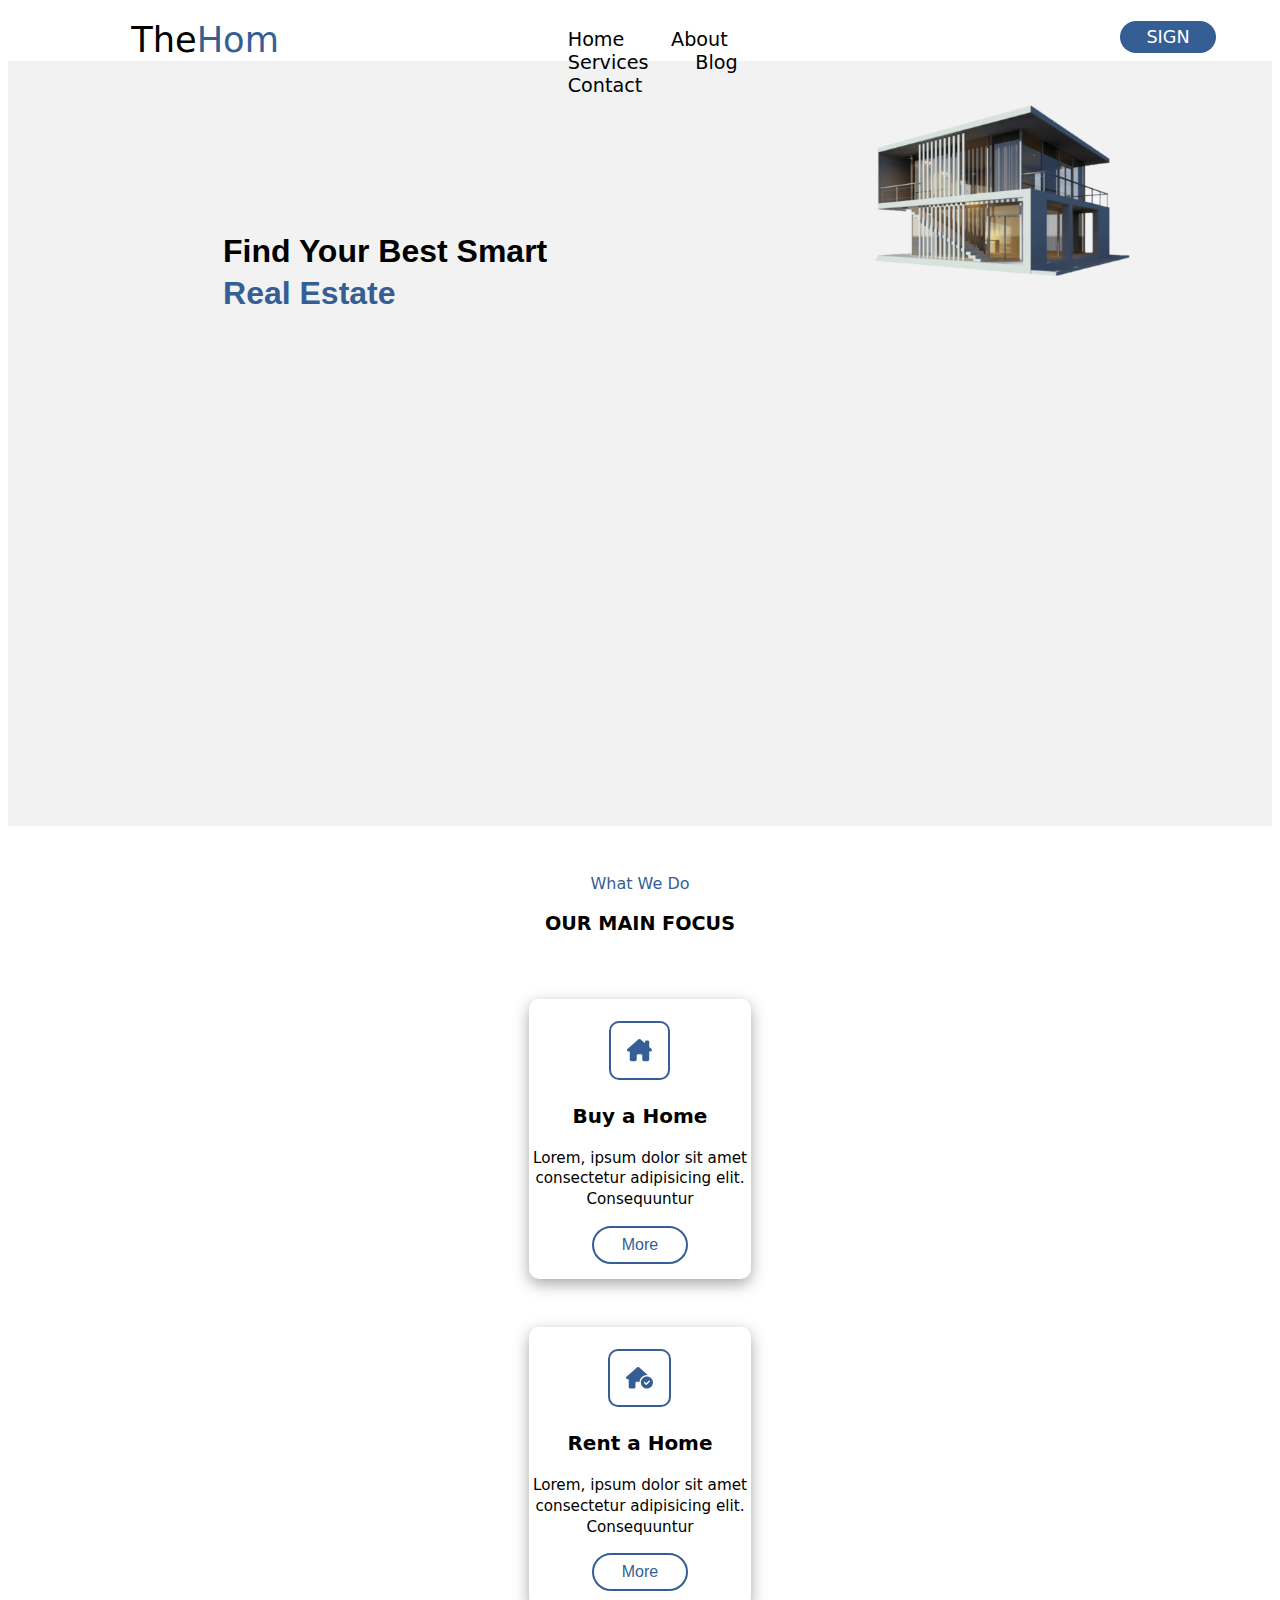
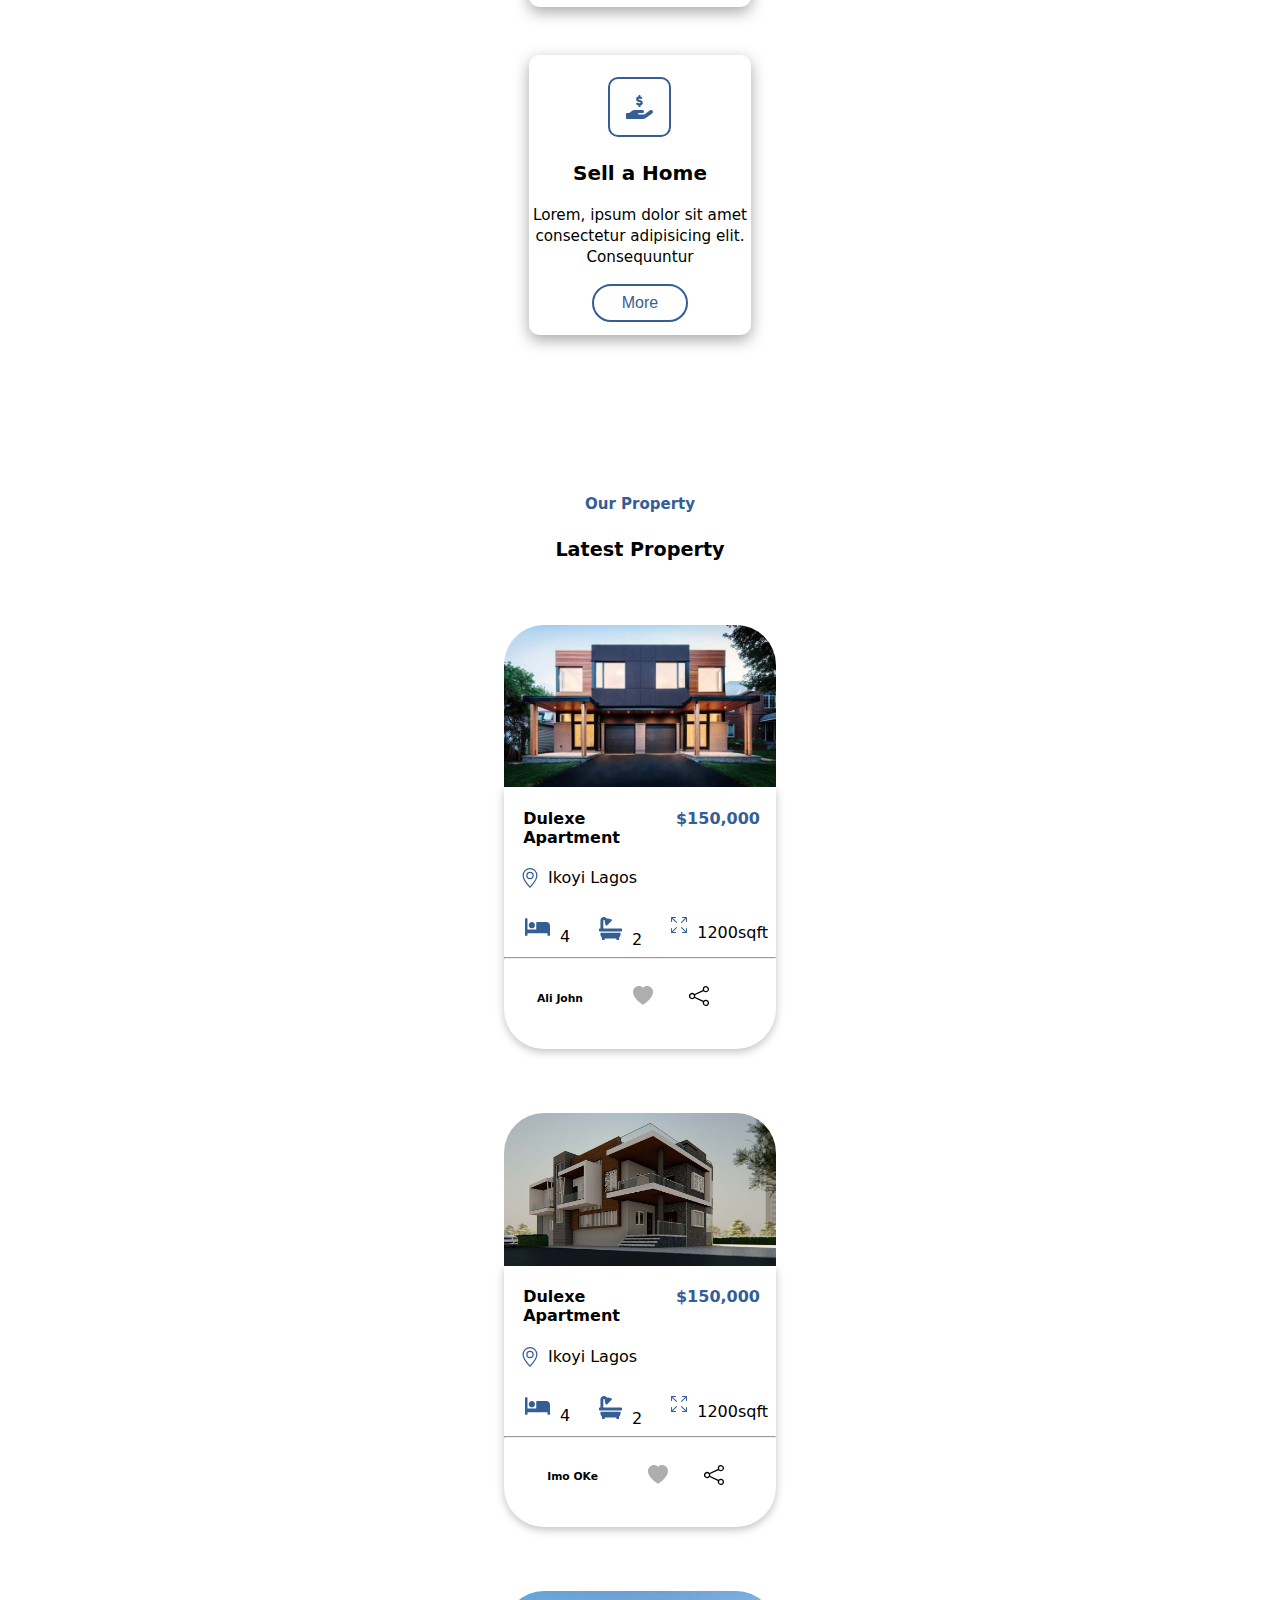
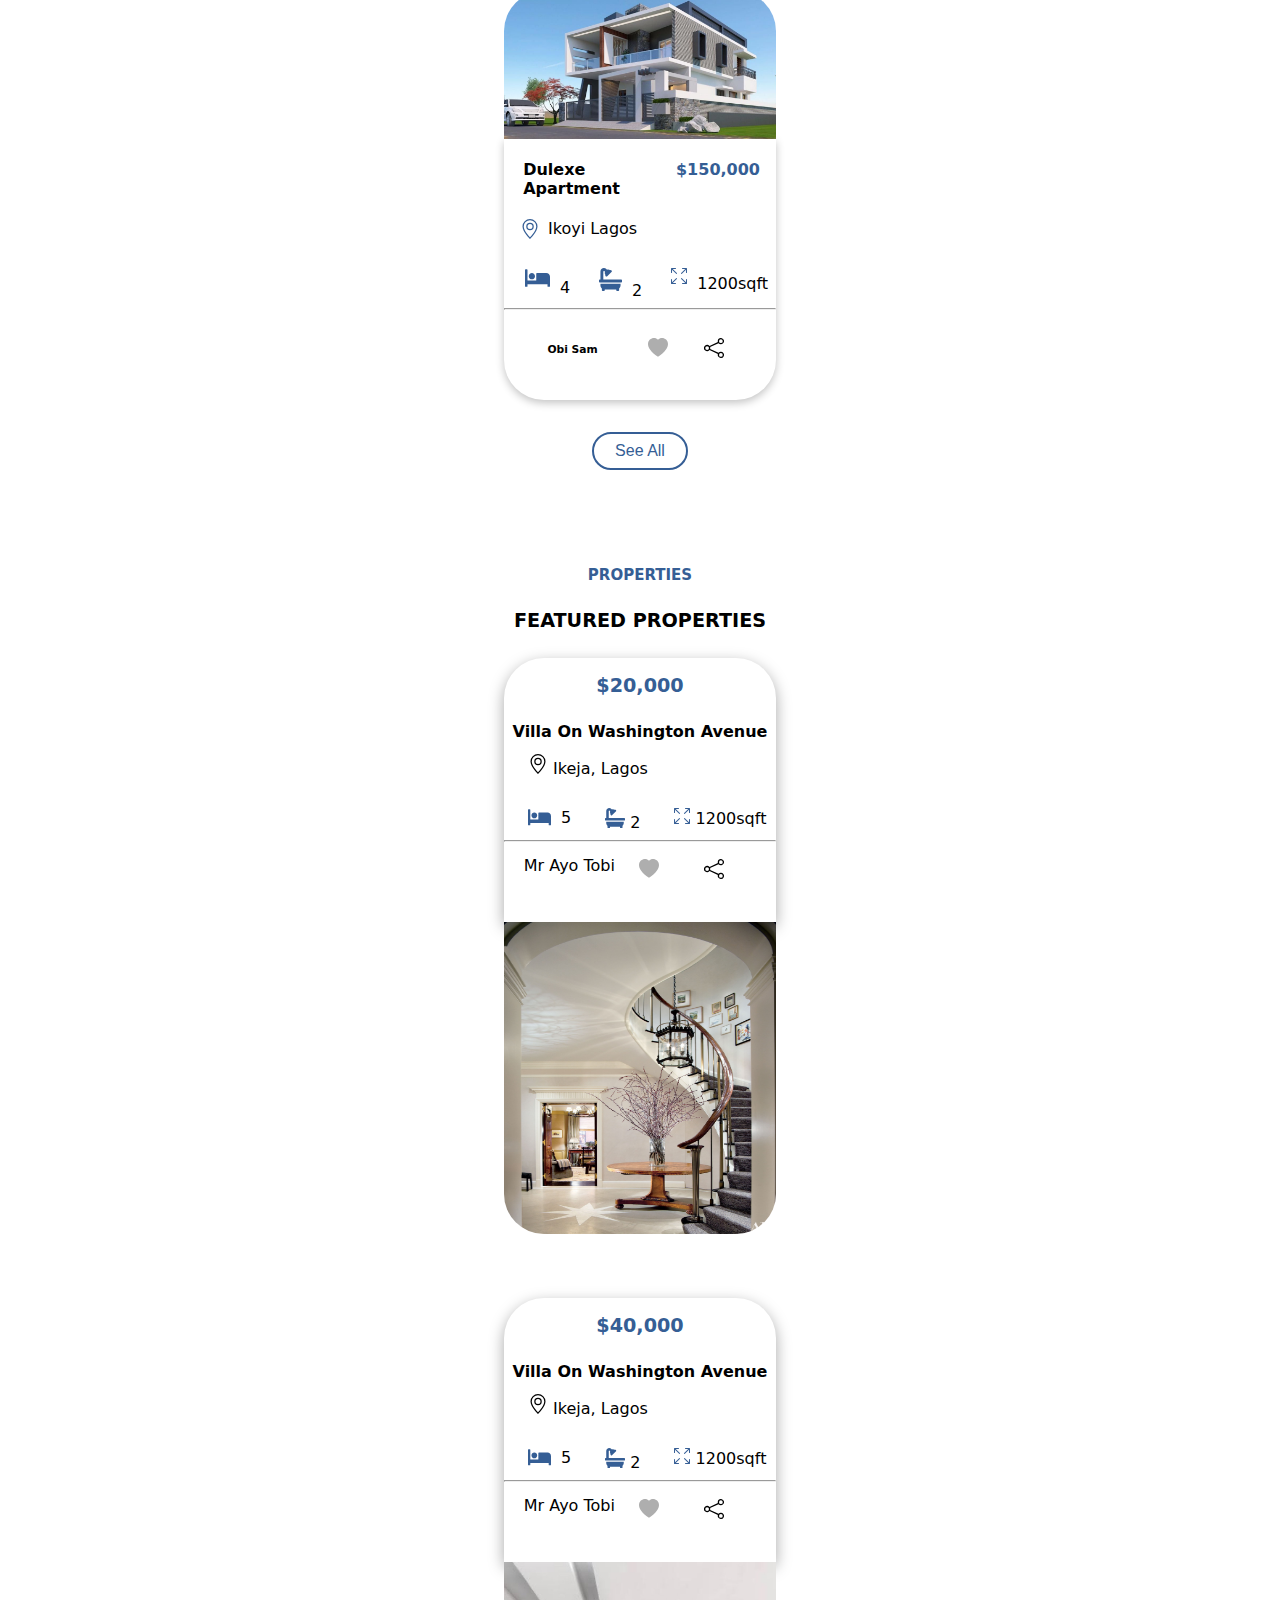
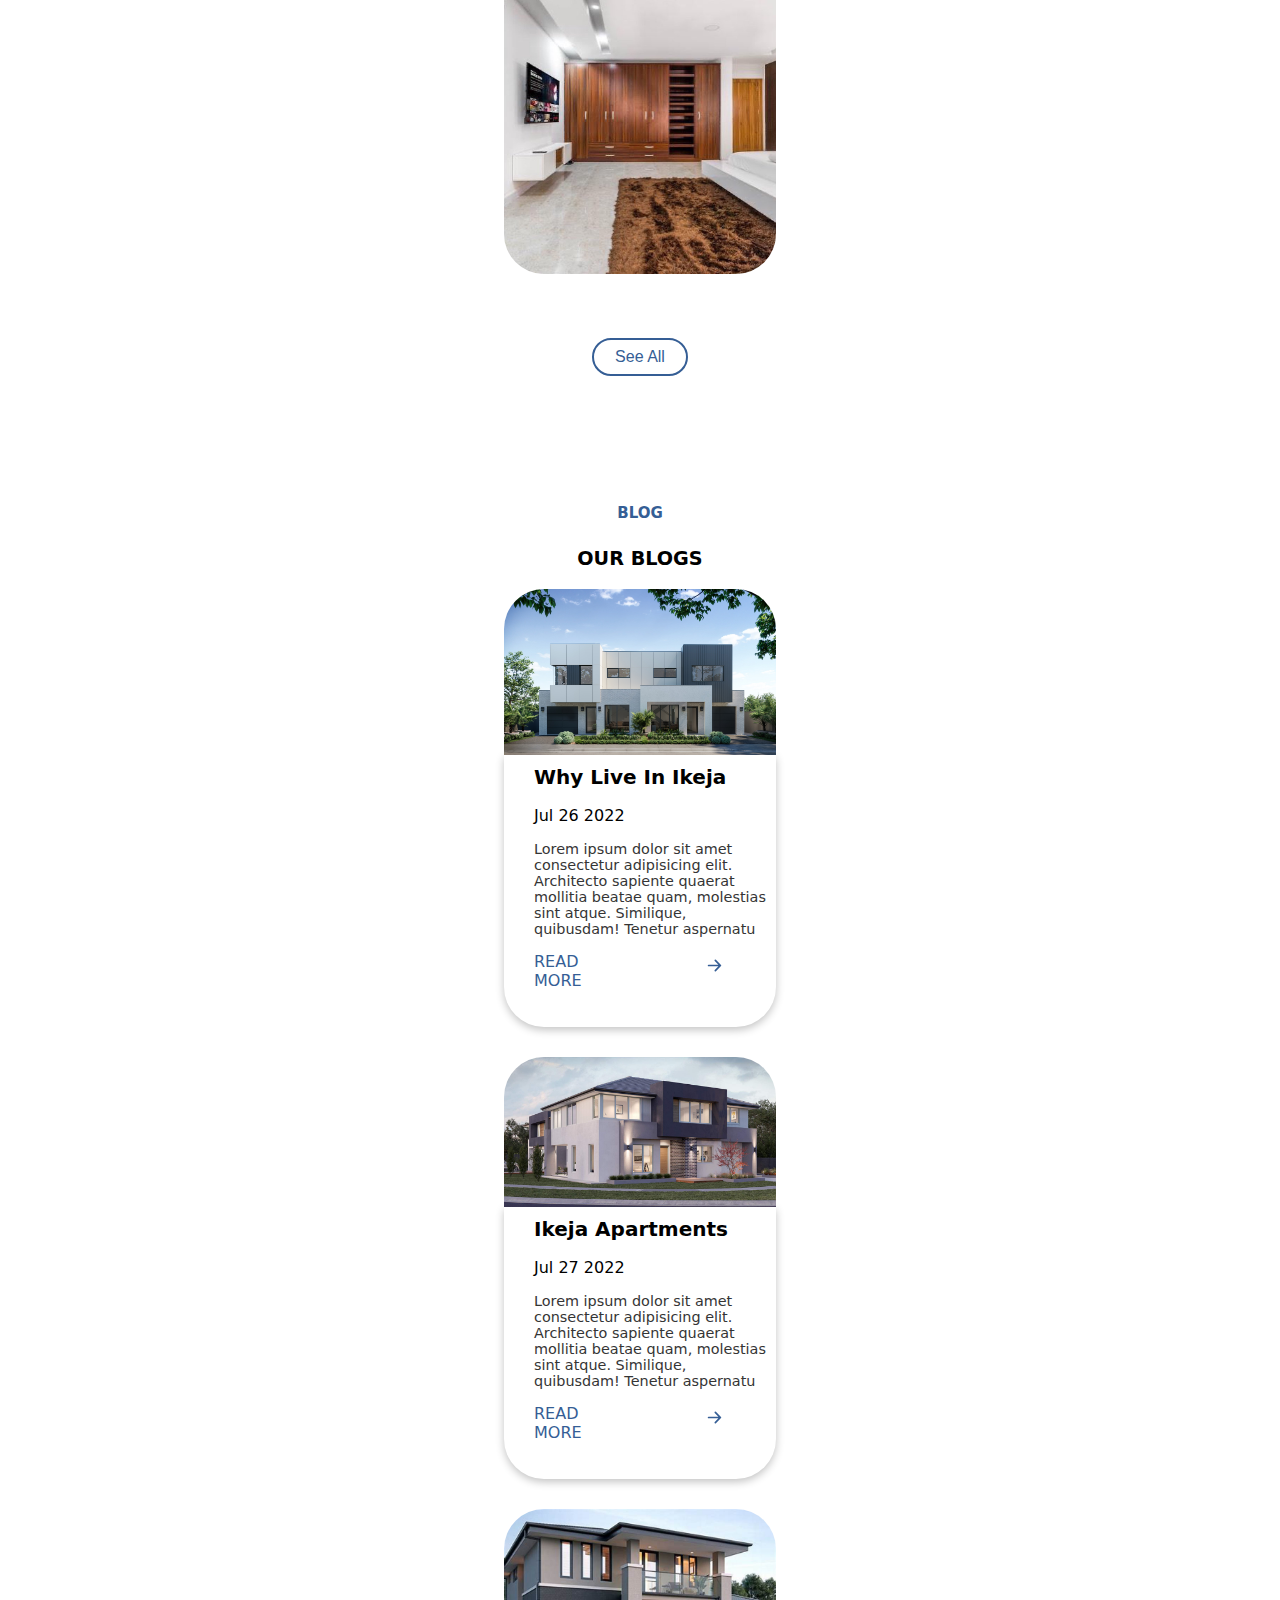
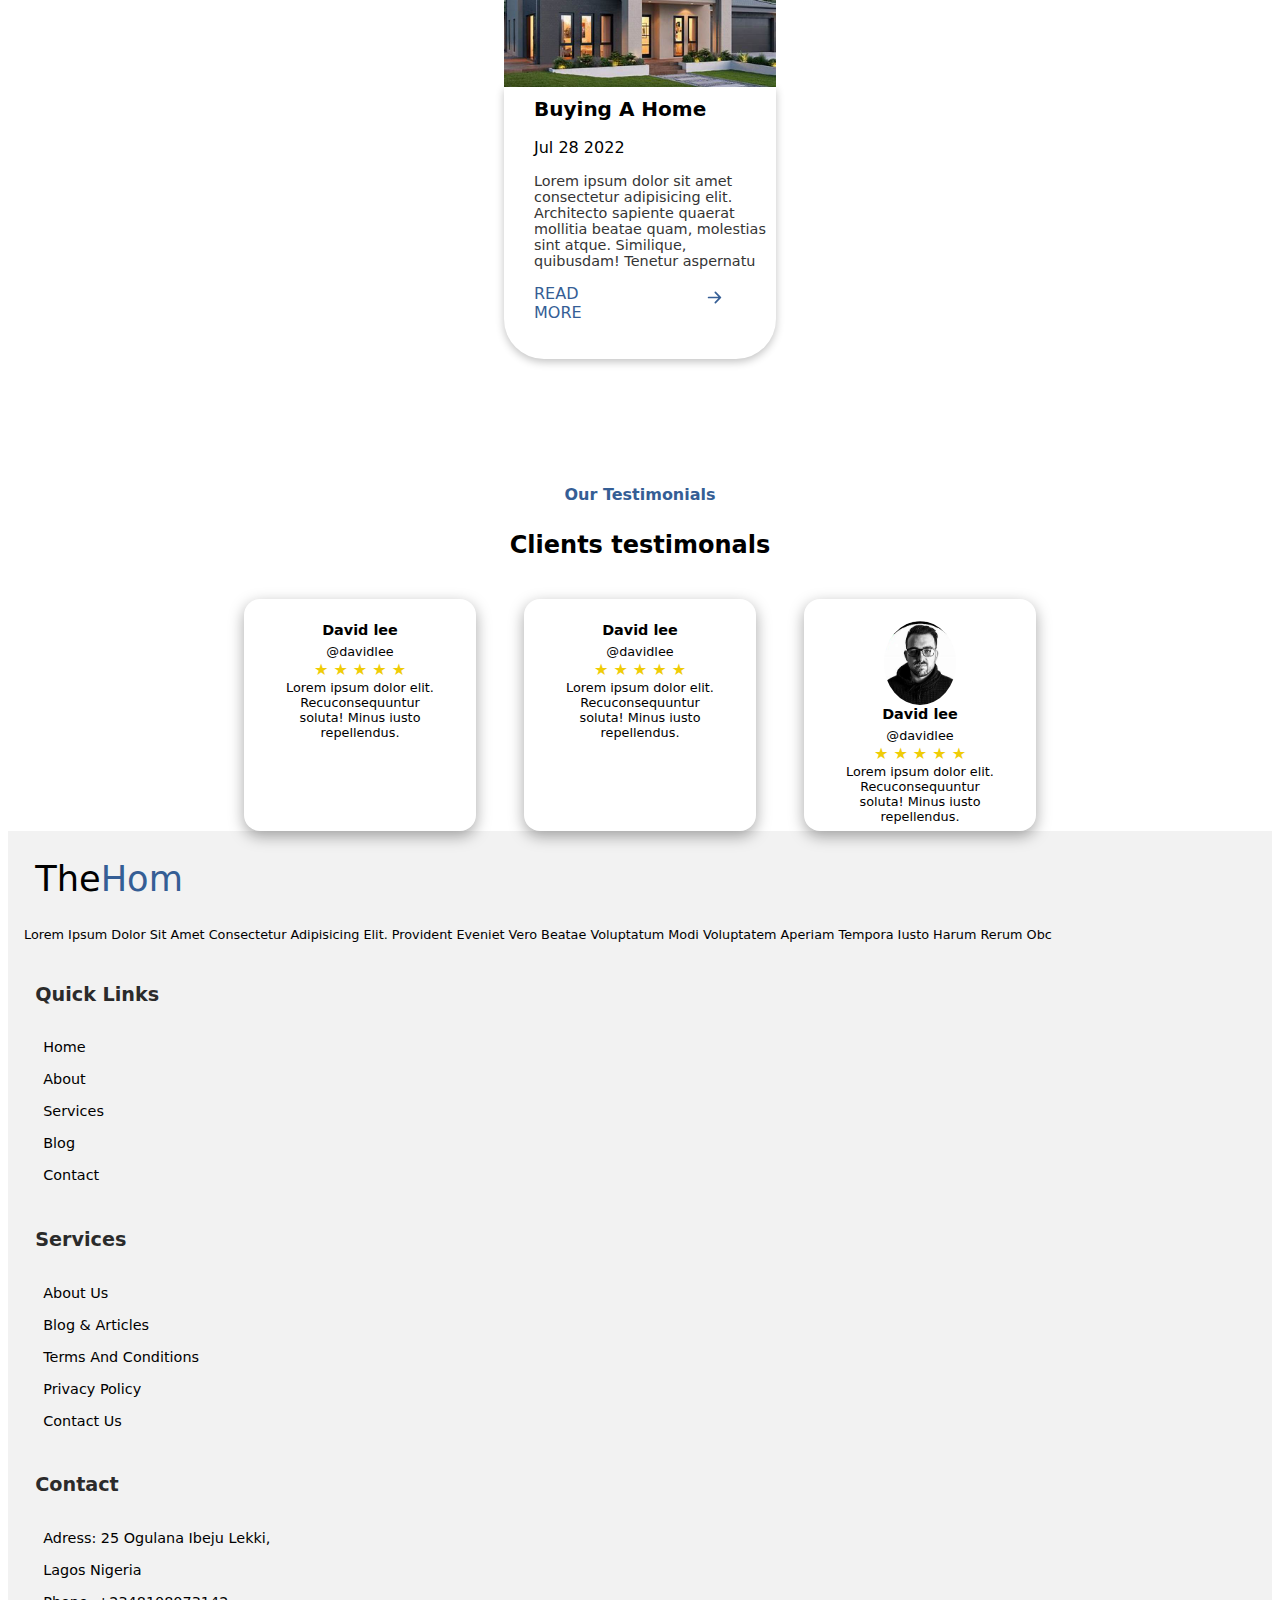
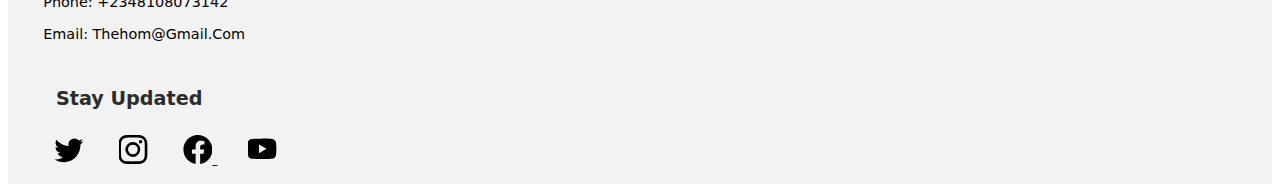
==== commit 238a50ee: "harmburgeer menu" ====
--- a/index.html
+++ b/index.html
@@ -18,12 +18,16 @@
     </label>
     <div> <label for="logo">The<span>Hom</span></label>  </div>
     <ul>
+      <li><a href="#">Home</a></li>
       <li><a href="#">About</a></li>
-      <li><a href="#">Home</a></li>
       <li><a href="#">Services</a></li>
-      <li><a href="#">Contact</a></li>
-      <li><a href="#">gjg</a></li>
+      <li><a href="#">Blog</a></li>
+      <li><a href="#footer">Contact</a></li>
     </ul>
+    <div><button class="sign-btn">
+        Sign
+      </button></div>
+   
   </nav>
     
         <!-- <div class="nav-parent">
@@ -72,7 +76,7 @@
         <h2>Find your best smart <span>real estate</span></h2>
     </div>
     <div>
-        <img src="./main.png" alt="" >
+       <center> <img src="./main.png" alt="" ></center>
     </div>
 </div>
 </header>
--- a/style.css
+++ b/style.css
@@ -20,28 +20,53 @@
 label span{
     color: rgb(53, 94, 149);
 }
+.sign-btn{
+    /* float: right; */
+    background-color: rgb(53, 94, 149);
+    width: 6rem;
+    height: 2rem;
+    border: none;
+    margin-top: 0.8rem;
+    border-radius: 40px;
+    /* margin-top: 10px; */
+    position: relative;
+    right: 3.5rem;
+    color: white;
+    font-size: 1.1rem;
+    text-transform: uppercase;
+   font-family: system-ui, -apple-system, BlinkMacSystemFont, 'Segoe UI', Roboto, Oxygen, Ubuntu, Cantarell, 'Open Sans', 'Helvetica Neue', sans-serif;
+    
+}
 nav{
     background-color: white;
-    height: 80px;
+    height: 3.3rem;
     width: 100%;
+    display: flex;
+    gap: 20rem;
+    
+}
+nav label{
+    position: relative;
+    left: 7rem;
 }
 
 nav ul{
-    float: right;
+    /* float: right; */
    margin: 20px;
 }
 nav ul li{
     display: inline-block;
     /* line-height: 80px; */
-    margin: 0 5px;
+    /* margin: 0 5px; */
 }
 nav ul li a{
+    color: white;
     text-decoration: none;
     color: black;
-    font-size: 1rem;
-    padding: 7px 13px;
+    font-size: 1.2rem;
+    padding: 1.3rem;
     border-radius: 3px;
-    text-transform: uppercase;
+    
 
 }
 a.active,a:hover{
@@ -62,21 +87,26 @@
 header{
     background: rgb(242, 242, 242);
     text-transform: capitalize;
-    height: 80vh;
-    background-position: calc(15em);
+    height: 85vh;
+    background-size: 20rem;
+    /* margin-top: 2rem; */
+   
     /* gap: 6em; */
     
 }
 header h2{
     width: 70%;
-    margin-bottom: 10rem;
+    padding-top: 9rem;
     font-size: 2rem;
+    margin-left: auto;
+    margin-right: auto;
     line-height: 1.3em;
     font-family: 'Franklin Gothic Medium', 'Arial Narrow', Arial, sans-serif;
-    position: absolute;
-    inset: 0;
-    margin: auto;
-    left: 2rem;
+    /* position: absolute; */
+    /* inset: 0; */
+    /* top: 9rem; */
+    /* margin: auto; */
+    /* left: 2rem; */
    
 
     
@@ -86,18 +116,20 @@
 }
 header div img{
     width: 20rem;
-    position: absolute;
-    margin-top: 9rem;
-   right: 0.7rem;
-
-   
-}
-.headinfo {
-    position: relative;
-    top: 9rem;
+    
+    /* position: absolute; */
+    /* margin-top: 2rem; */
   
-    
-}
+   
+}
+ .headinfo {
+    /* position: relative; */
+    /* top: 9rem; */
+
+
+  
+    
+} 
 
 
 .whatwedo-container{
@@ -205,7 +237,7 @@
      width: 17rem;
      background-color: white;
      border-radius: 0 0 40px 40px;
-     position: relative;
+     /* position: relative; */
      bottom: 5px;
      box-shadow: rgba(0, 0, 0, 0.24) 0px 3px 8px;
      margin: 0 auto;
@@ -537,6 +569,14 @@
     nav ul li a{
         font-size: 10px;
     }
+    nav{
+        display: inline-block;
+        
+    }
+    nav label{
+        position: relative;
+        left: 0;
+    }
 
 }
 @media (max-width:858px){
@@ -545,28 +585,34 @@
         color: rgb(53, 94, 149);
     }
     nav{
-        position: fixed;
+ 
         background: white;
 
+    }
+    .sign-btn{
+        display: none;
     }
    nav ul{
         position: fixed;
-        width: 100%;
+        width: 90%;
         height: 100vh;
-        background: #2c2c2c;
+        background: rgb(9, 48, 97);
         top: 80px;
         left: 100%;
         text-align: center;
-        color: red;
         transition: all .5s;
+        margin-right: auto;
+        margin-left: auto;
     }
     nav ul li{
         display: block;
         margin: 50px 0;
+       
         line-height: 30px;
     }
     nav ul li a{
         font-size: 20px;
+        color: white;
     }
     a:hover,a.active{
         background: none;
@@ -582,6 +628,12 @@
     /* .featured-properties-parent{
        display: flex;
     }  */
+    .headinfo{
+        display: flex;
+        gap: 10rem;
+        justify-content: center;
+        align-items: center;
+    }
     .parent-testimonials{
     display: flex;
     justify-content: center;
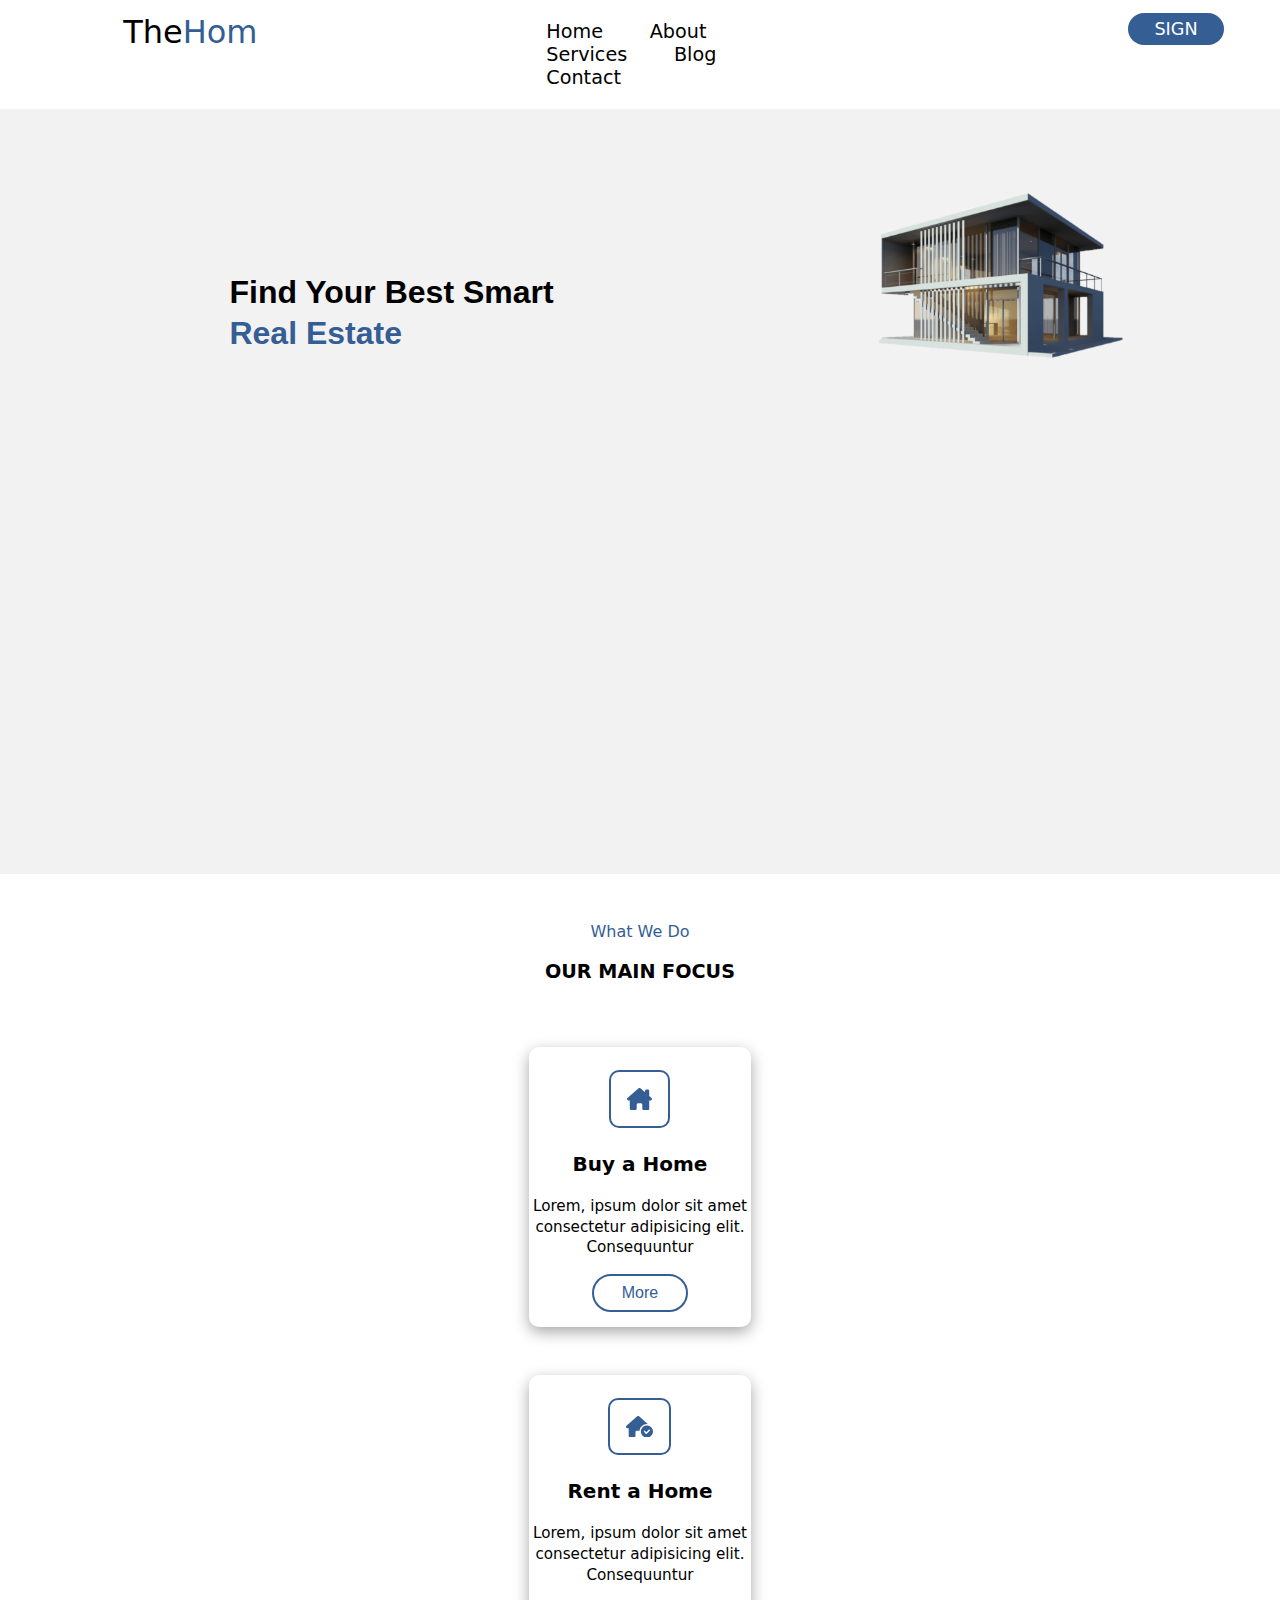
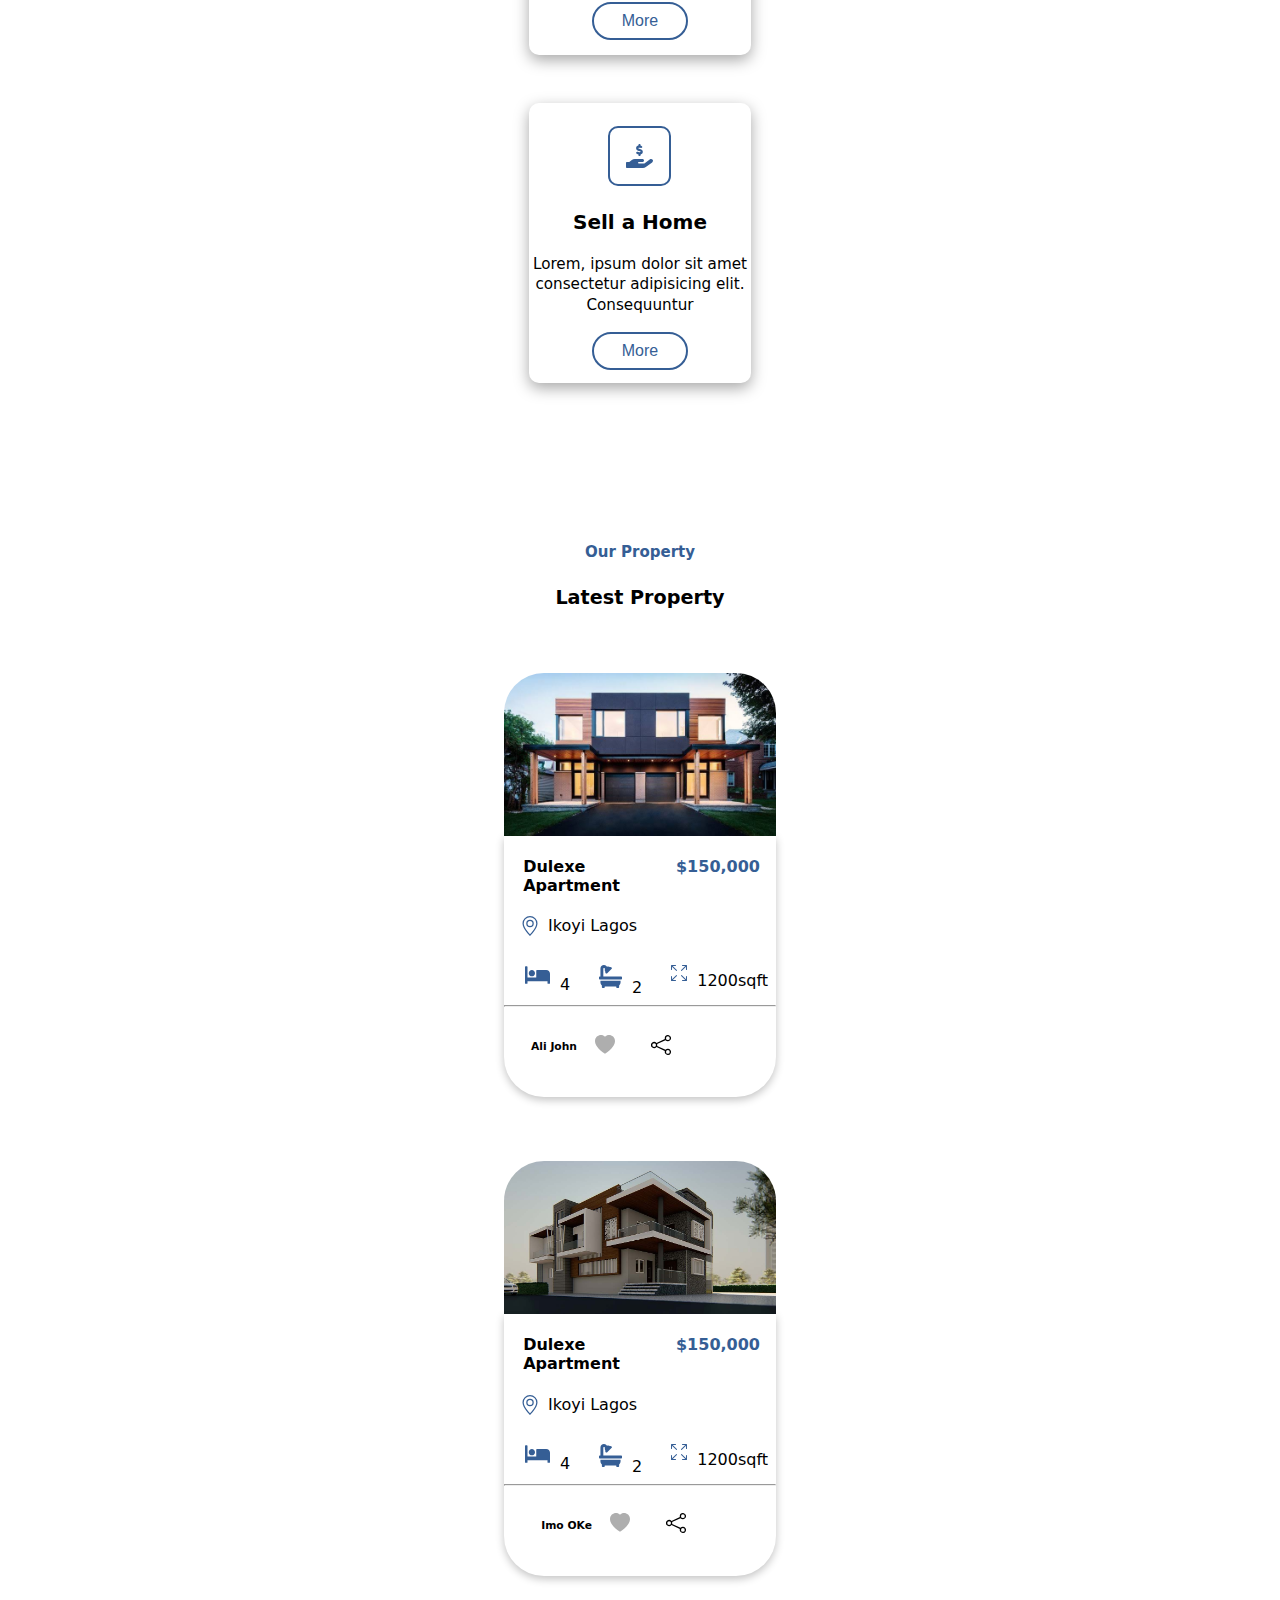
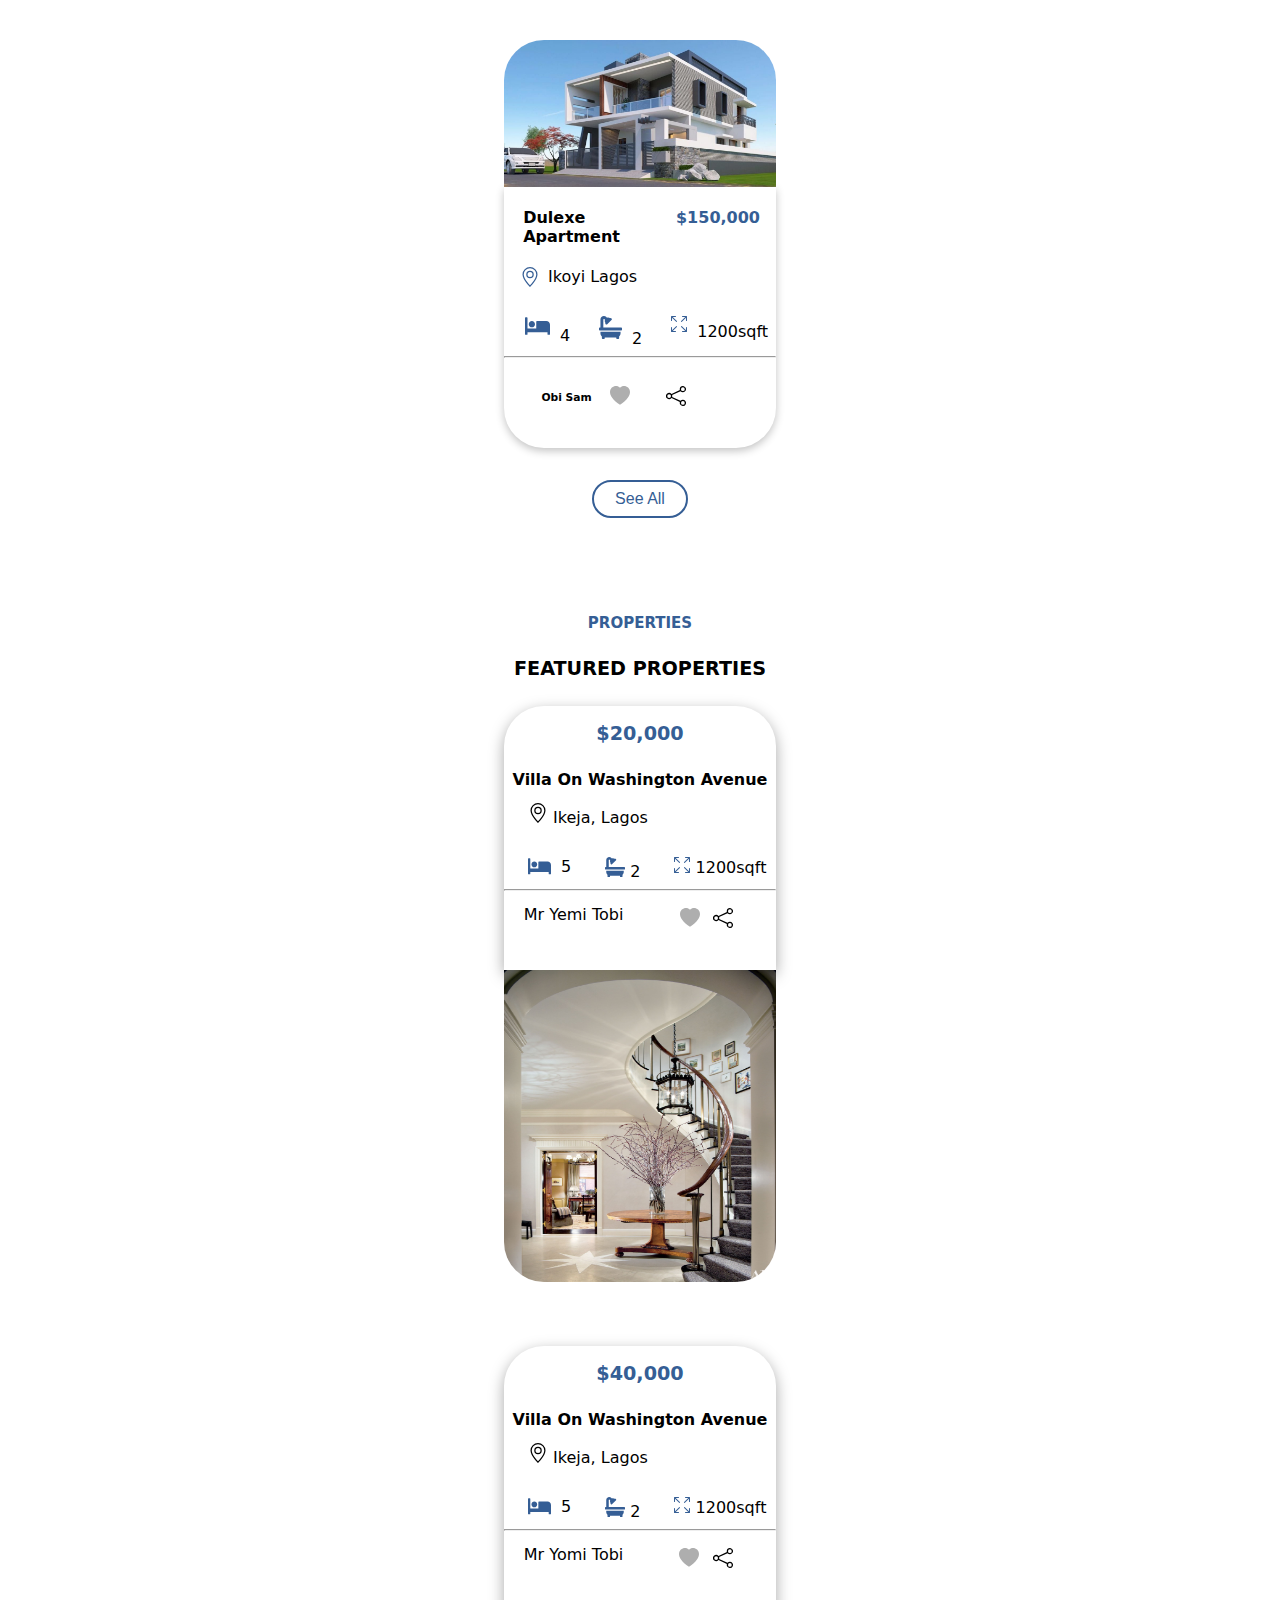
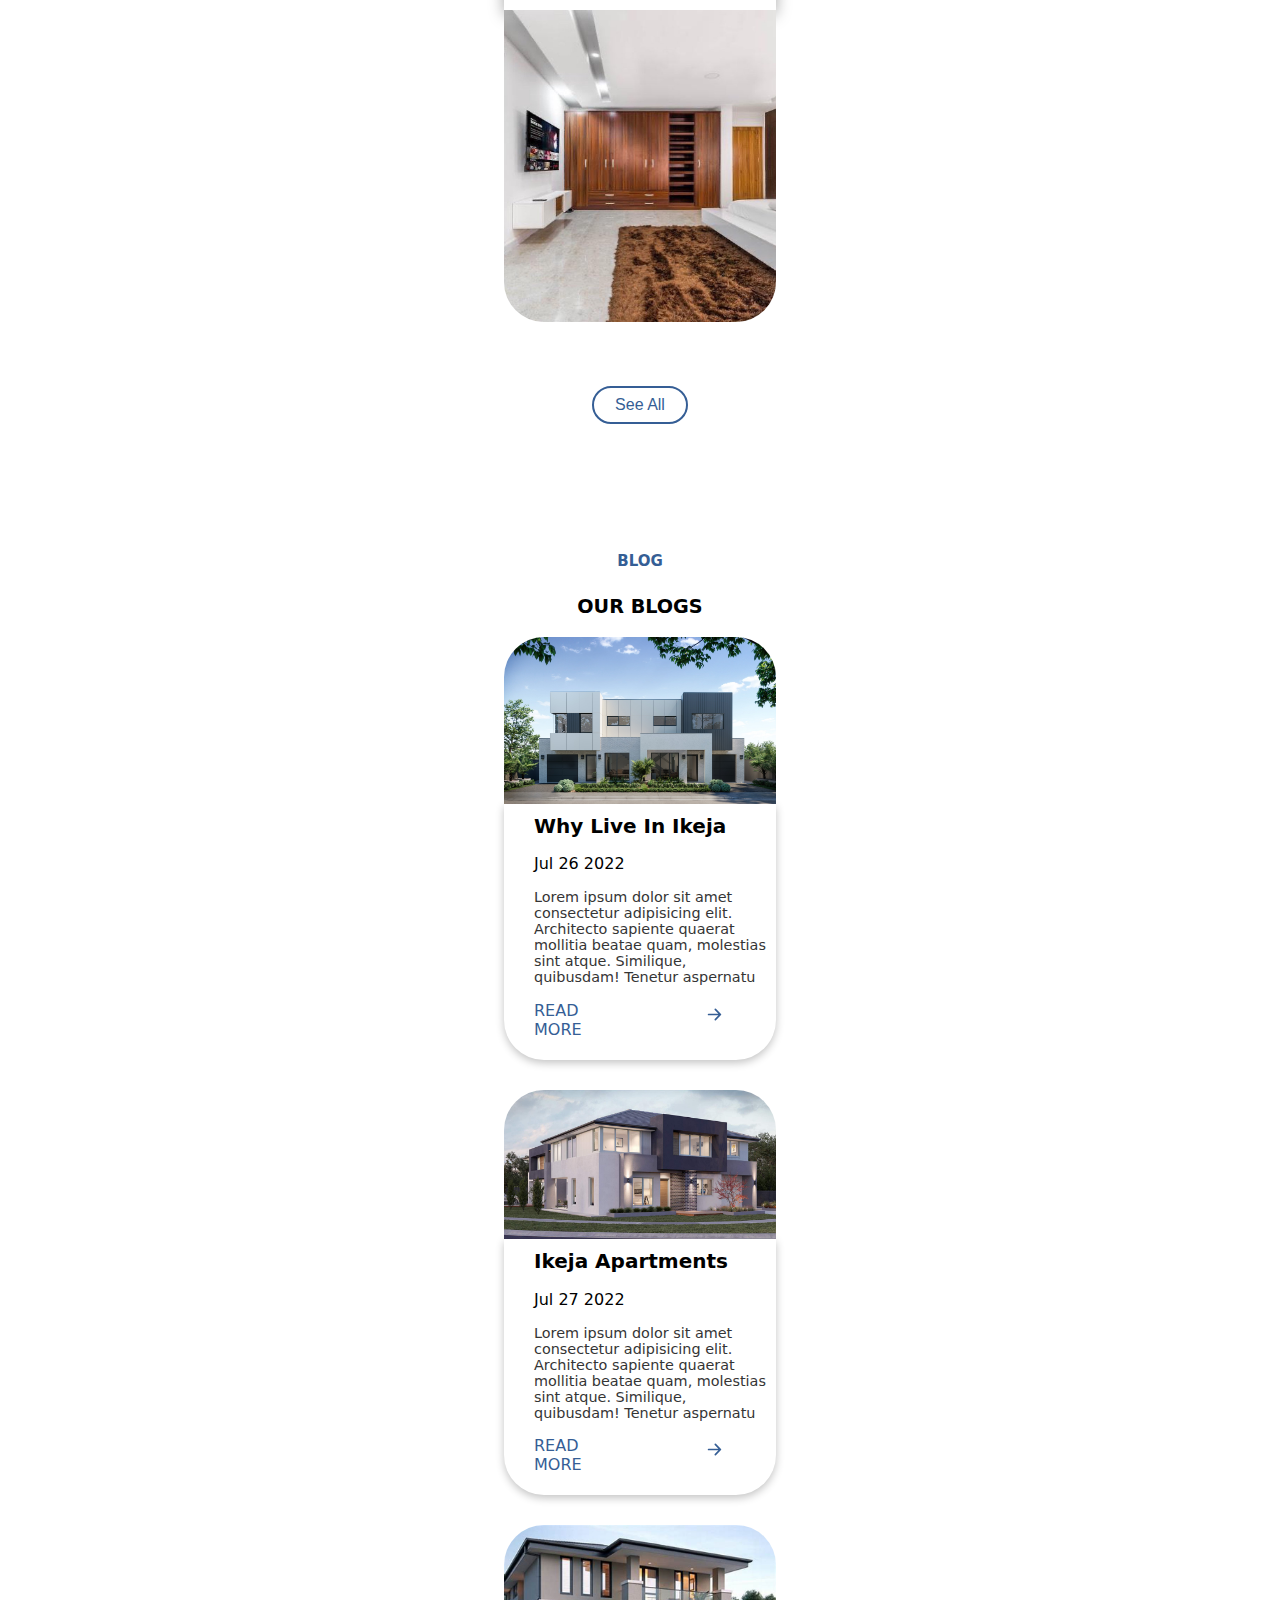
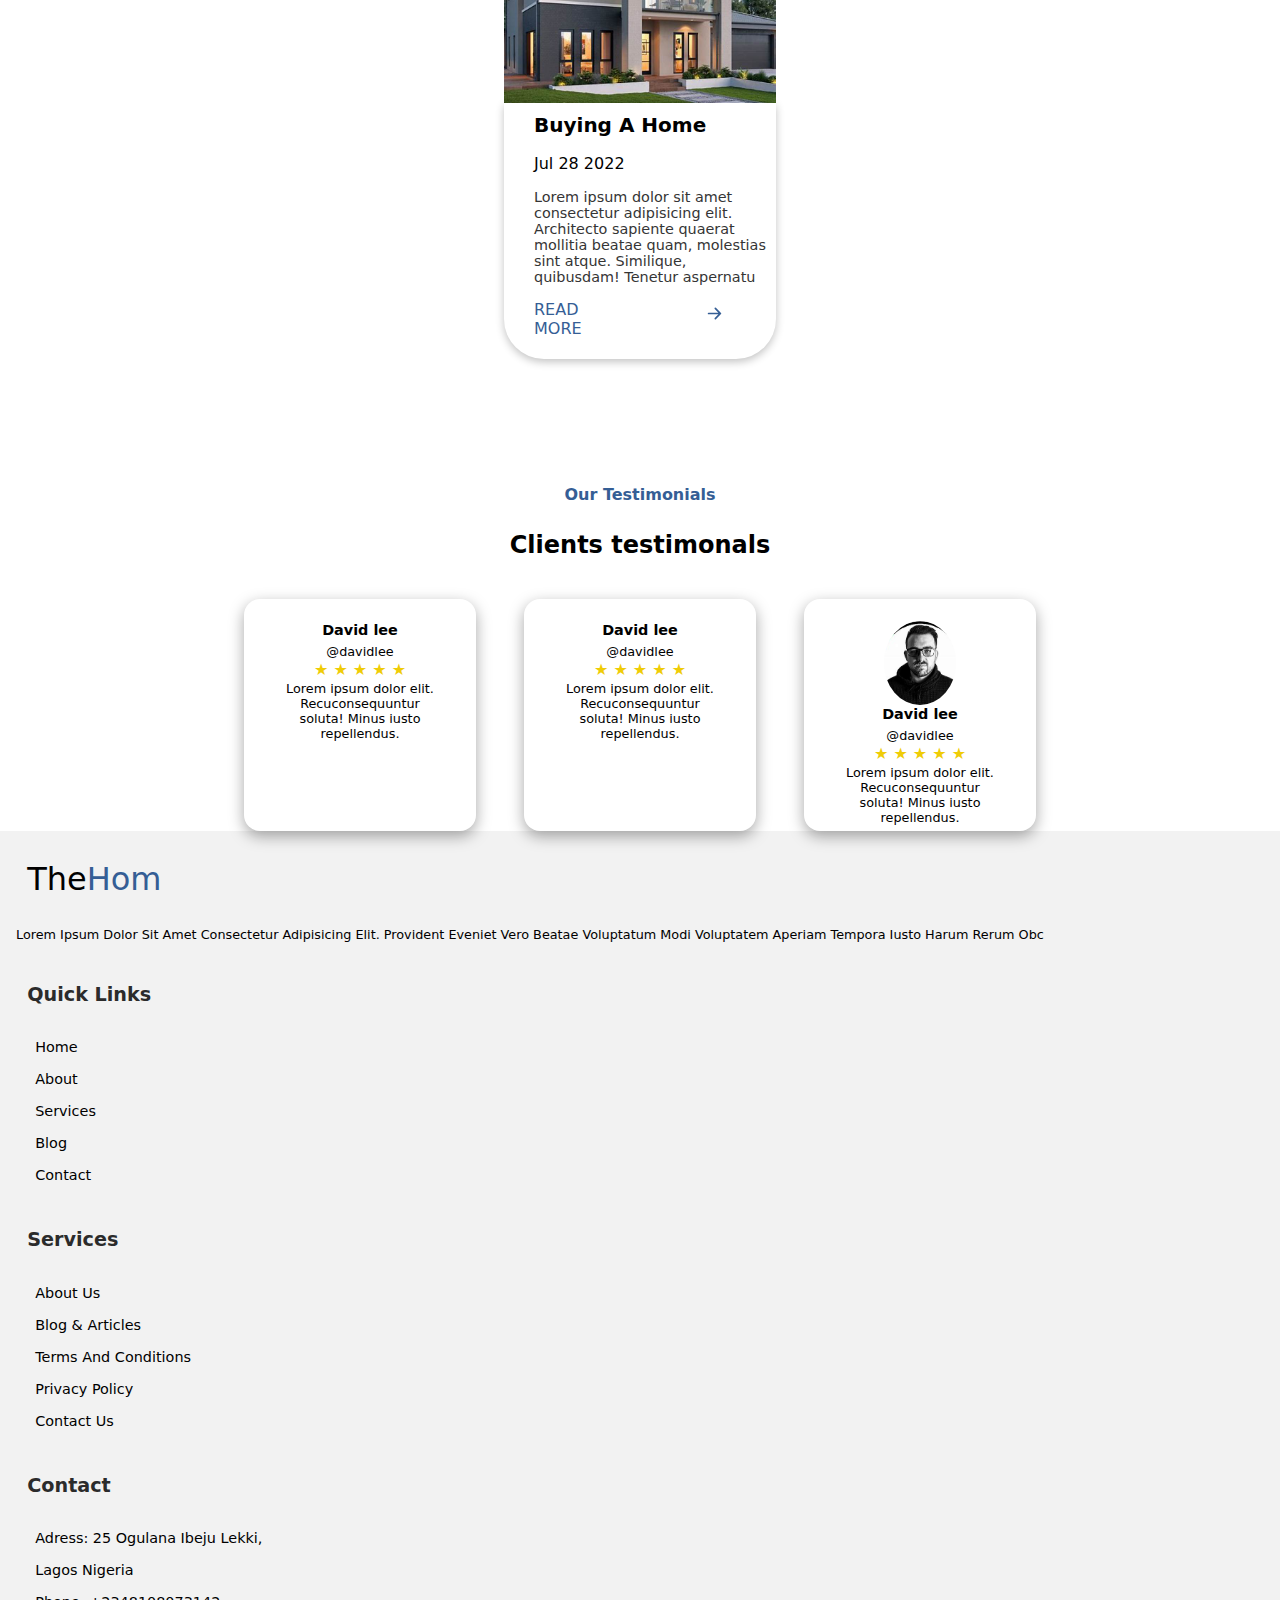
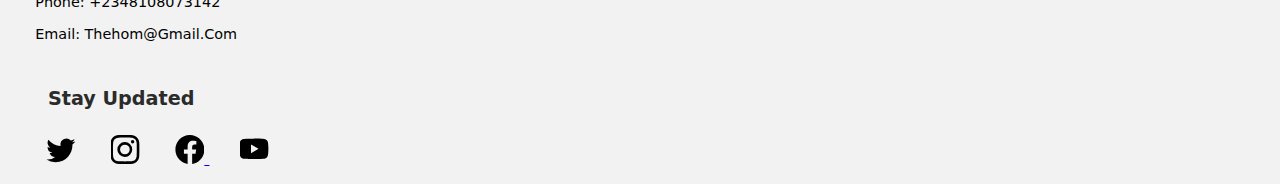
==== commit 35c20980: "mobile fixed semi-final" ====
--- a/index.html
+++ b/index.html
@@ -155,7 +155,7 @@
     <hr>
     <div class="owner">
         <div>
-            <img src="https://th.bing.com/th/id/OIP.wXugtYN5YHPEacUcwMrgBQHaHa?pid=ImgDet&w=213&h=213&c=7&dpr=1.3" alt="">
+          <img class="owner-img1" src="https://th.bing.com/th/id/OIP.MyukZZPsWxPL1lBAyOj-xgHaHt?pid=ImgDet&w=213&h=221&c=7&dpr=1.3" alt="">
         </div> 
         <h6>Ali John</h6>
         <div>
@@ -322,7 +322,7 @@
                   
                   <hr>
                   <div class="featured-owner">
-                    <div> <img src="https://th.bing.com/th/id/OIP.l9IHE-TovAcbGq69rG0ZxgHaHa?pid=ImgDet&w=213&h=213&c=7&dpr=1.3" alt=""></div> <span>Mr Ayo Tobi</span>
+                    <div> <img src="https://th.bing.com/th/id/OIP.l9IHE-TovAcbGq69rG0ZxgHaHa?pid=ImgDet&w=213&h=213&c=7&dpr=1.3" alt=""></div> <span>Mr Yemi Tobi</span>
                         <div>
                             <svg xmlns="http://www.w3.org/2000/svg" width="20" fill="currentColor" class="bi bi-heart-fill" viewBox="0 0 16 16">
                                 <path fill-rule="evenodd" d="M8 1.314C12.438-3.248 23.534 4.735 8 15-7.534 4.736 3.562-3.248 8 1.314z"/>
@@ -365,7 +365,7 @@
                   
                   <hr>
                   <div class="featured-owner">
-                    <div> <img src="https://th.bing.com/th/id/OIP.l9IHE-TovAcbGq69rG0ZxgHaHa?pid=ImgDet&w=213&h=213&c=7&dpr=1.3" alt=""></div> <span>Mr Ayo Tobi</span>
+                    <div> <img src="https://th.bing.com/th/id/OIP.l9IHE-TovAcbGq69rG0ZxgHaHa?pid=ImgDet&w=213&h=213&c=7&dpr=1.3" alt=""></div> <span>Mr Yomi Tobi</span>
                         <div>
                             <svg xmlns="http://www.w3.org/2000/svg" width="20" fill="currentColor" class="bi bi-heart-fill" viewBox="0 0 16 16">
                                 <path fill-rule="evenodd" d="M8 1.314C12.438-3.248 23.534 4.735 8 15-7.534 4.736 3.562-3.248 8 1.314z"/>
--- a/style.css
+++ b/style.css
@@ -3,13 +3,13 @@
     overflow-x: hidden;
 }
 body{
-   
+    margin: 0;
     font-family: system-ui, -apple-system, BlinkMacSystemFont, 'Segoe UI', Roboto, Oxygen, Ubuntu, Cantarell, 'Open Sans', 'Helvetica Neue', sans-serif;
 }
 
 
 label{
-    font-size: 2.2rem;
+    font-size: 2rem;
     position: relative;
    line-height: 4rem;
    padding-left: 0.7rem;
@@ -38,16 +38,20 @@
     
 }
 nav{
-    background-color: white;
-    height: 3.3rem;
+
+    /* height: 0px; */
     width: 100%;
     display: flex;
     gap: 20rem;
+    position: relative;
+    z-index: 1;
+    /* bottom: 36.5rem; */
     
 }
 nav label{
     position: relative;
     left: 7rem;
+    /* top: 0.5rem; */
 }
 
 nav ul{
@@ -78,6 +82,8 @@
     color: white;
     float: right;
     margin-right: 40px;
+    position: relative;
+    left: 1.5rem;
     cursor: pointer;
     display: none;
 }
@@ -96,7 +102,7 @@
 }
 header h2{
     width: 70%;
-    padding-top: 9rem;
+    padding-top: 3.5rem;
     font-size: 2rem;
     margin-left: auto;
     margin-right: auto;
@@ -115,7 +121,9 @@
     color:rgb(53, 94, 149);
 }
 header div img{
-    width: 20rem;
+    width: 19.2rem;
+    
+
     
     /* position: absolute; */
     /* margin-top: 2rem; */
@@ -123,8 +131,8 @@
    
 }
  .headinfo {
-    /* position: relative; */
-    /* top: 9rem; */
+   position: relative;
+   top: 5rem;
 
 
   
@@ -243,13 +251,18 @@
      margin: 0 auto;
     
  }
+
  .parent-properties figcaption .owner img{
-     margin-right: 76px;
+     position: relative;
+     right: 6rem;
  }
  .parent-properties figcaption .owner span{
      position: relative;
      right: 5.5rem;
      width: 100%;
+     color: red;
+    
+  
  }
  .parent-properties figcaption:first-of-type{
      box-shadow: rgba(0, 0, 0, 0.24) 0px 3px 8px;
@@ -305,8 +318,9 @@
  .owner img{
      border-radius: 50px;
      position: relative;
-     left: 1.5rem;
+     left: 0.01rem;
      width: 4rem;
+     
  }
  .owner svg{
      position: relative;
@@ -314,7 +328,7 @@
  }
  .owner h6{
     position: relative;
-    right: 5rem;
+    right: 3rem;
  }
  .bi-heart-fill{
      fill: rgb(174, 174, 174);
@@ -374,6 +388,10 @@
 .featured1 svg{
     margin-left: 1.5rem;
 }
+.featured-properties .bi-heart-fill{
+    position: relative;
+    left: 2rem;
+}
 .featured-3icons{
     display: flex;
     gap: 10px;
@@ -396,6 +414,9 @@
     width: 3rem;
     position: relative;
     
+}
+.owner-im1{
+    display: none;
 }
  .featured-owner span{
    position: relative;
@@ -428,7 +449,7 @@
 }
 .parent-blog figcaption{
     background-color: white;
-    height: 17rem;
+    height: 16rem;
     position: relative;
     bottom: 30px;
     border-radius: 0 0 40px 40px;
@@ -476,9 +497,7 @@
     font-size: 1.5rem;
     text-align: center;
 }
-.parent-testimonials{
-    
-}
+
 .testimonal-1{
     width: 14.5rem;
     height: 14.5rem;
@@ -575,7 +594,7 @@
     }
     nav label{
         position: relative;
-        left: 0;
+        left: 1rem;
     }
 
 }
@@ -585,8 +604,11 @@
         color: rgb(53, 94, 149);
     }
     nav{
- 
         background: white;
+        height: 4rem;
+        position: fixed;
+
+
 
     }
     .sign-btn{
@@ -597,18 +619,21 @@
         width: 90%;
         height: 100vh;
         background: rgb(9, 48, 97);
-        top: 80px;
+        top: 2.8rem;
         left: 100%;
         text-align: center;
         transition: all .5s;
         margin-right: auto;
         margin-left: auto;
+    
     }
     nav ul li{
         display: block;
         margin: 50px 0;
-       
+        right: 1rem;
+        position: relative;
         line-height: 30px;
+        text-transform: uppercase;
     }
     nav ul li a{
         font-size: 20px;
@@ -616,7 +641,7 @@
     }
     a:hover,a.active{
         background: none;
-        color: saddlebrown;
+        color: gray;
     }
     #check:checked~ ul{
         left: 0;
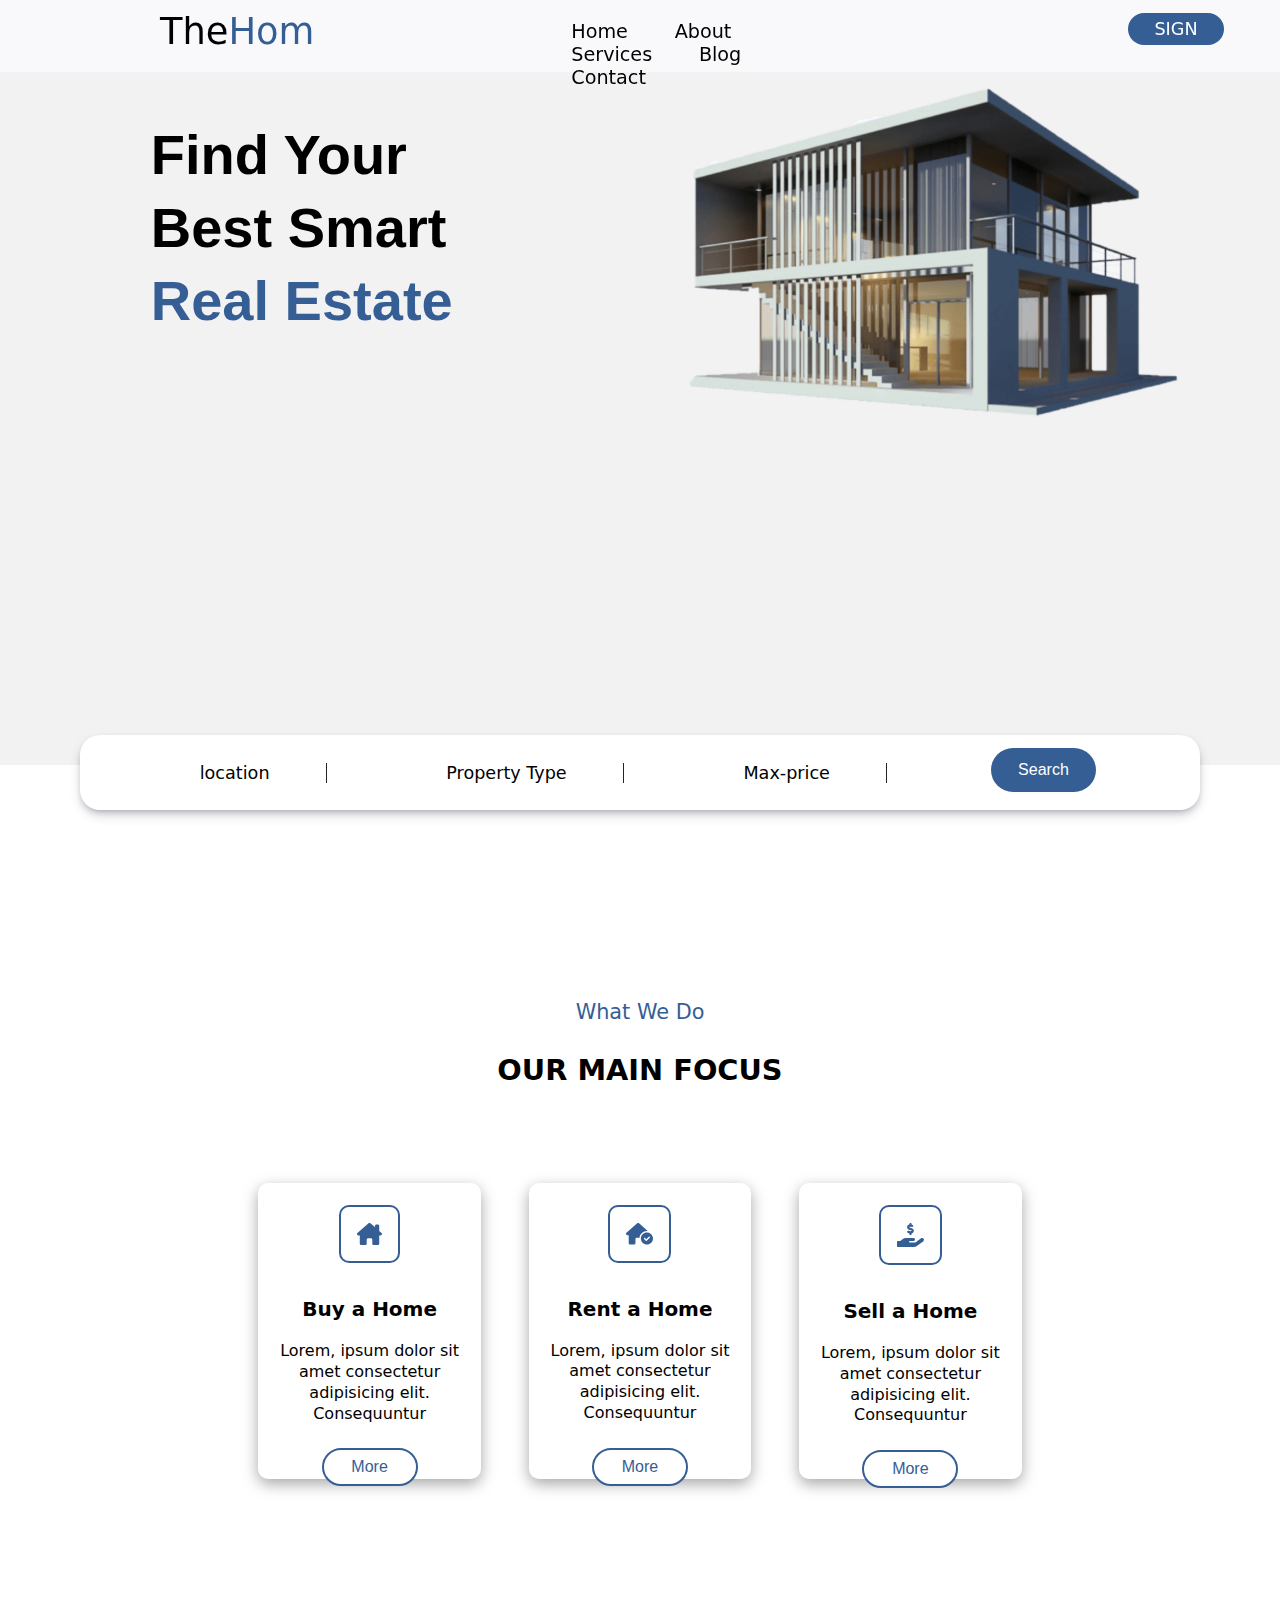
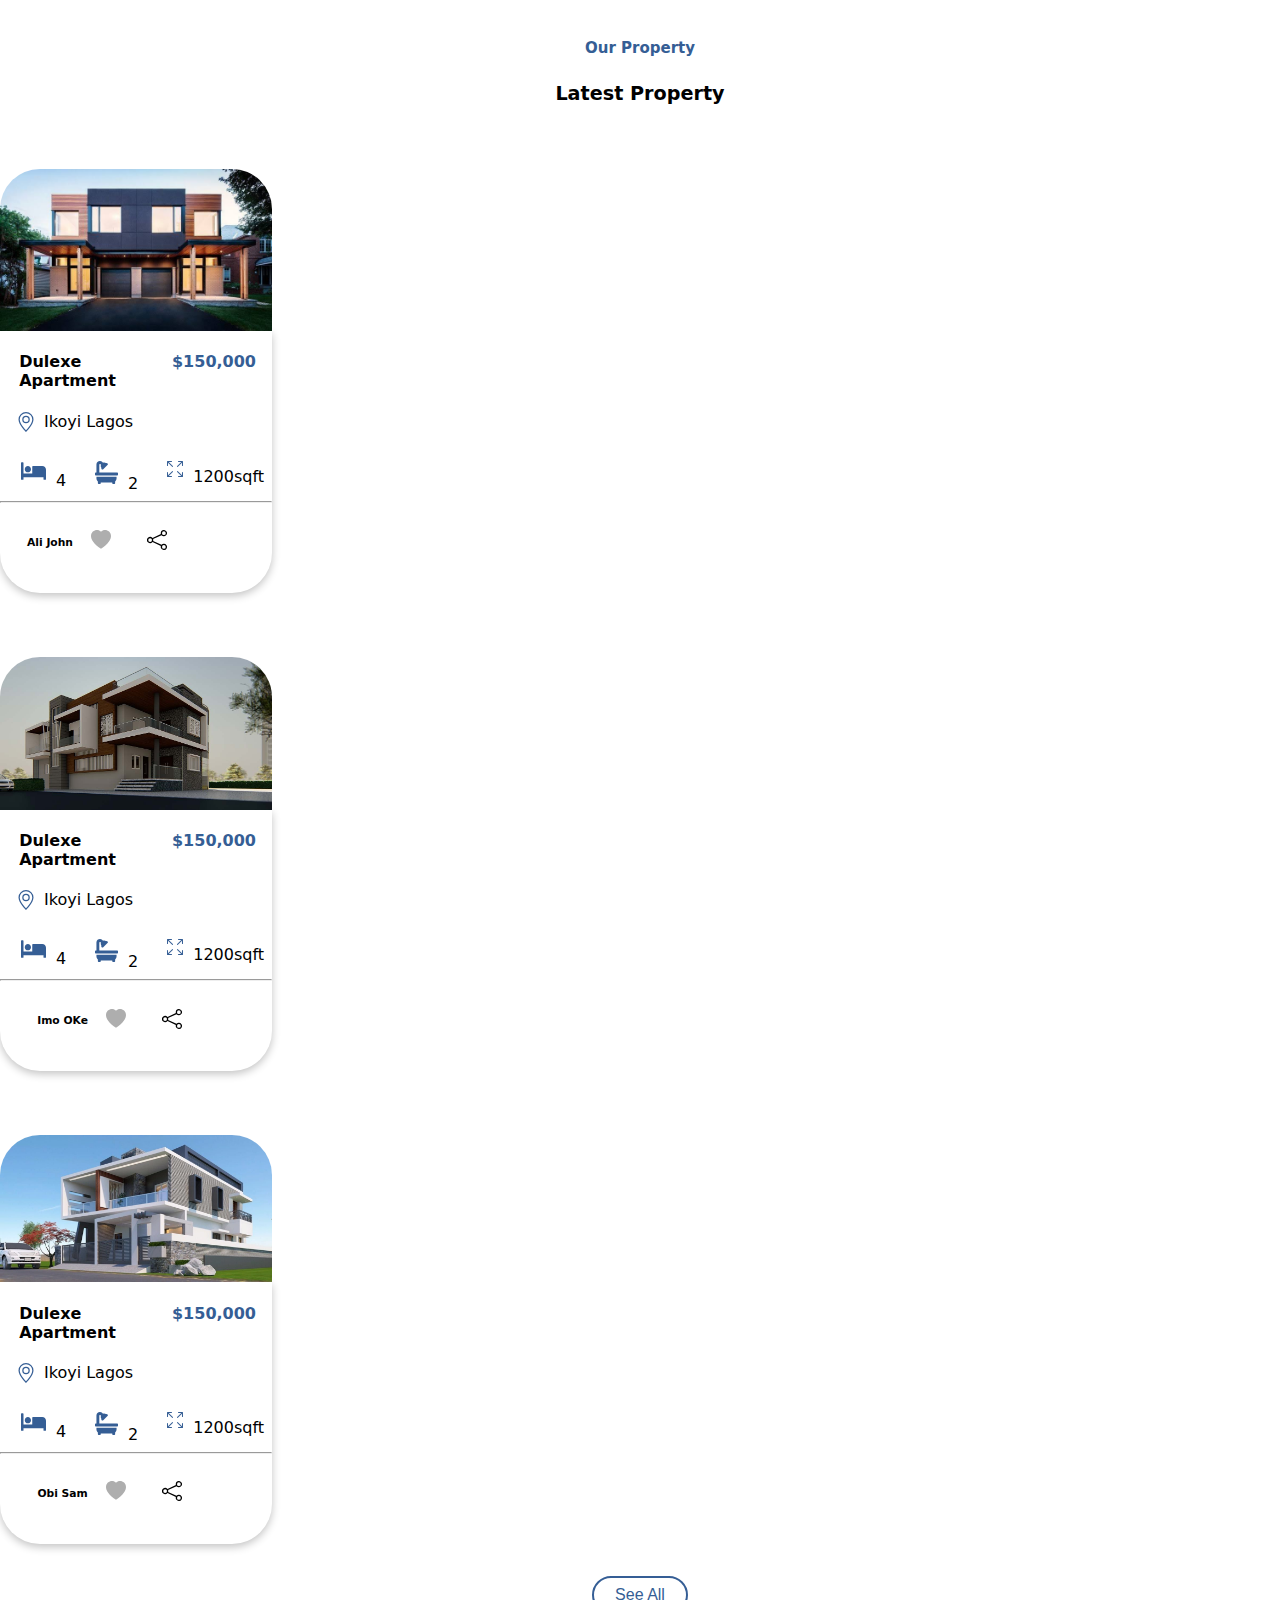
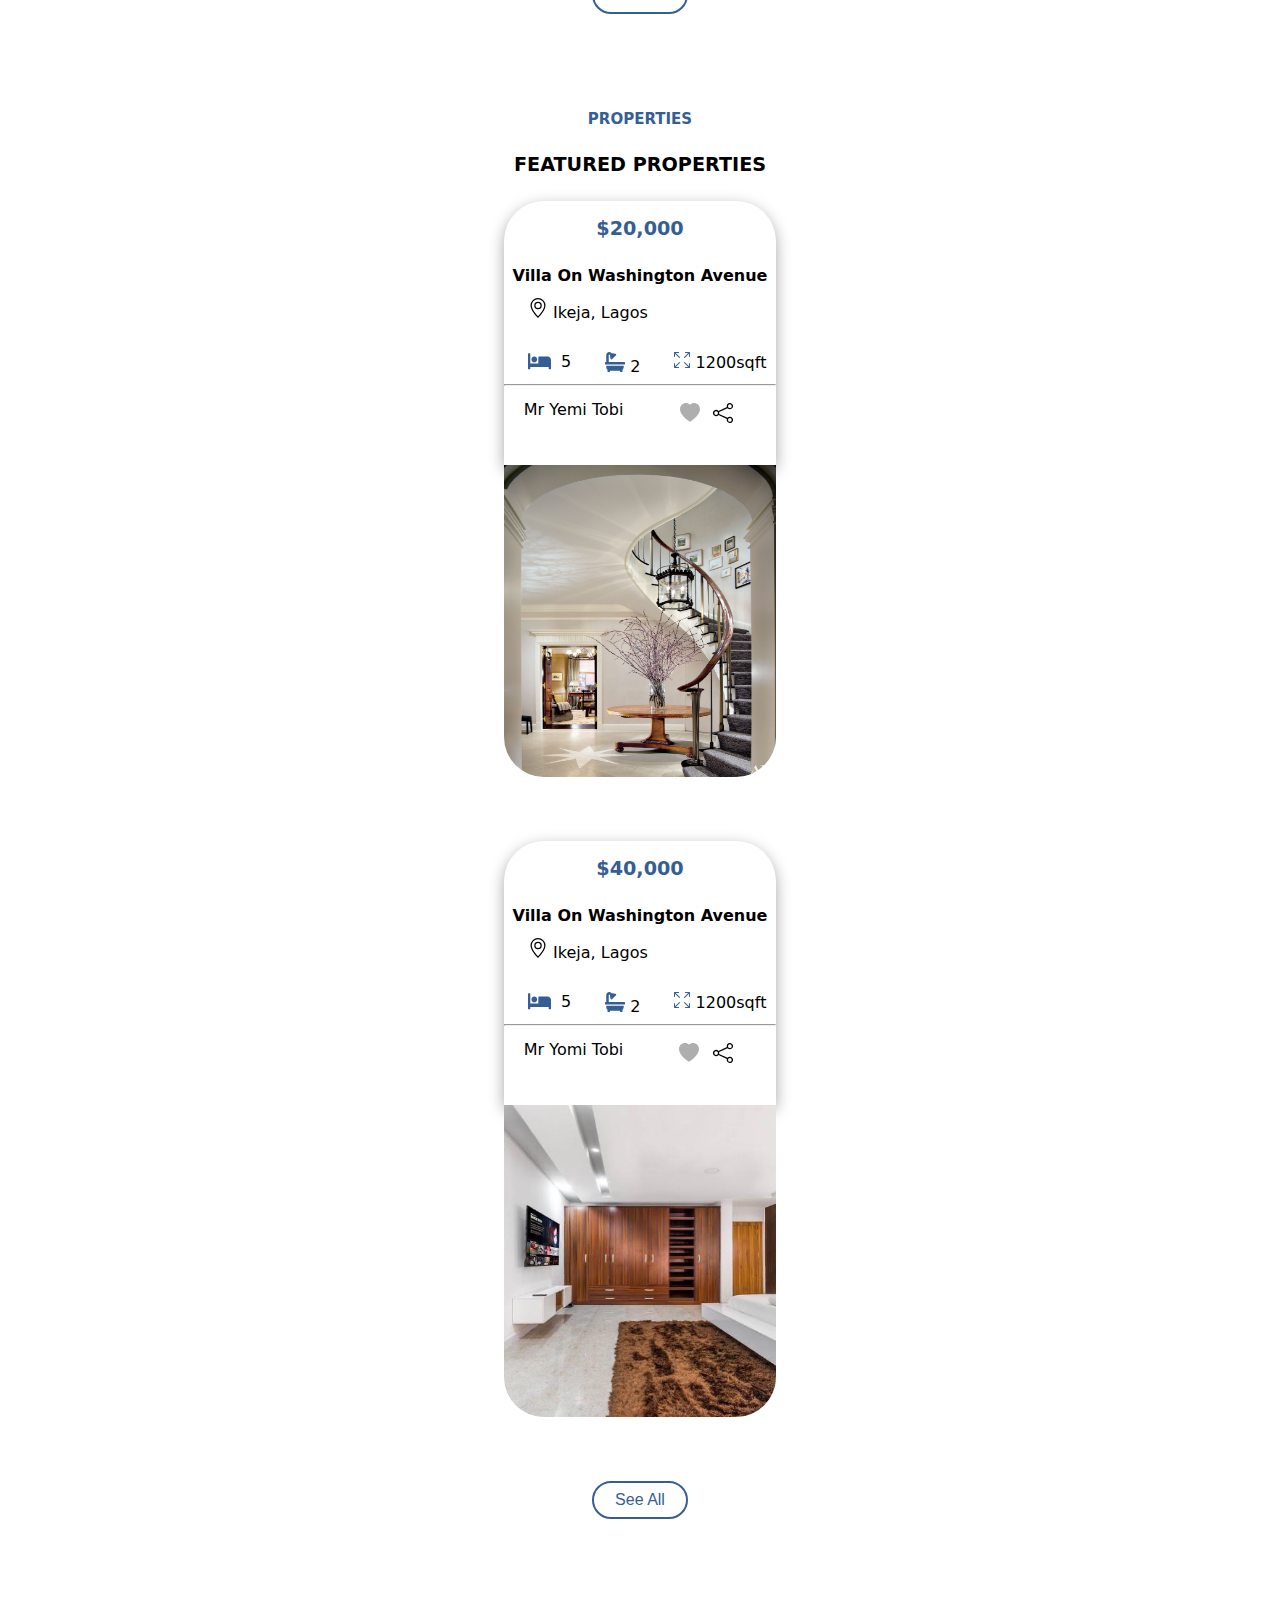
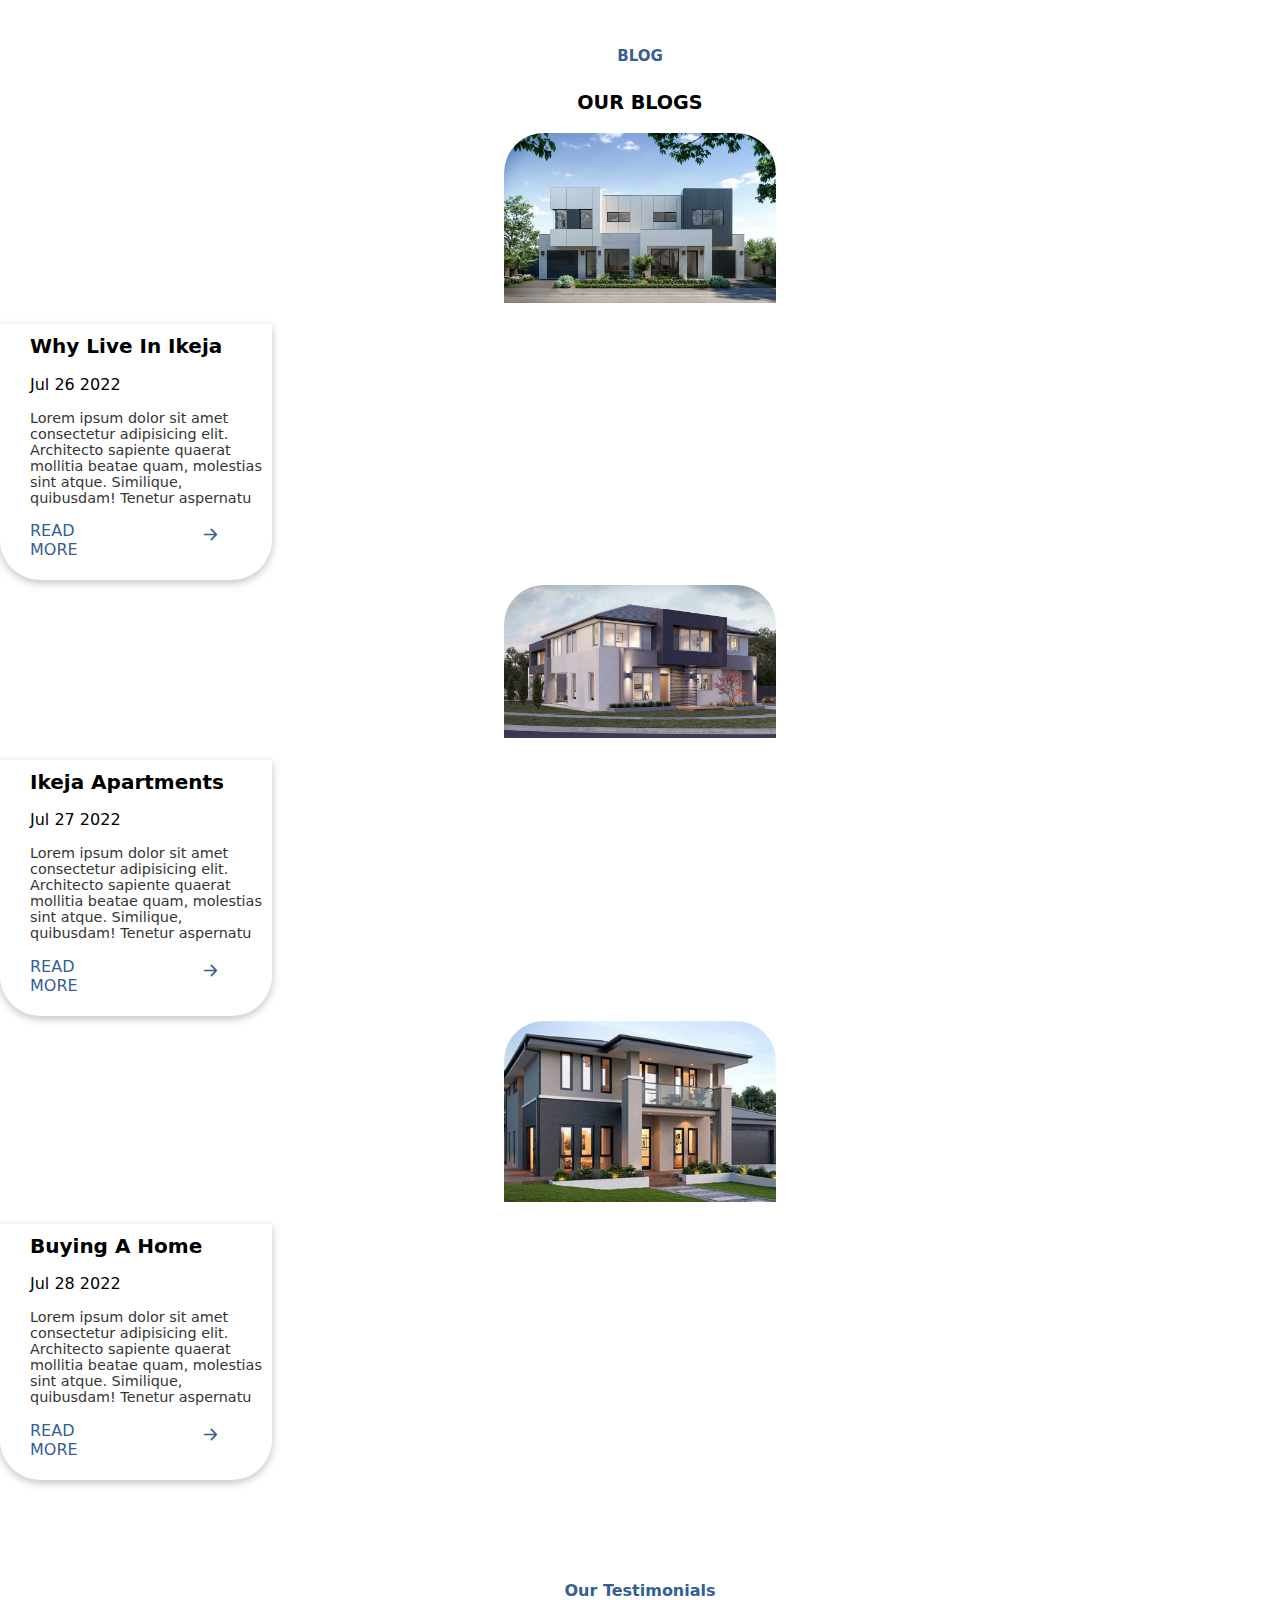
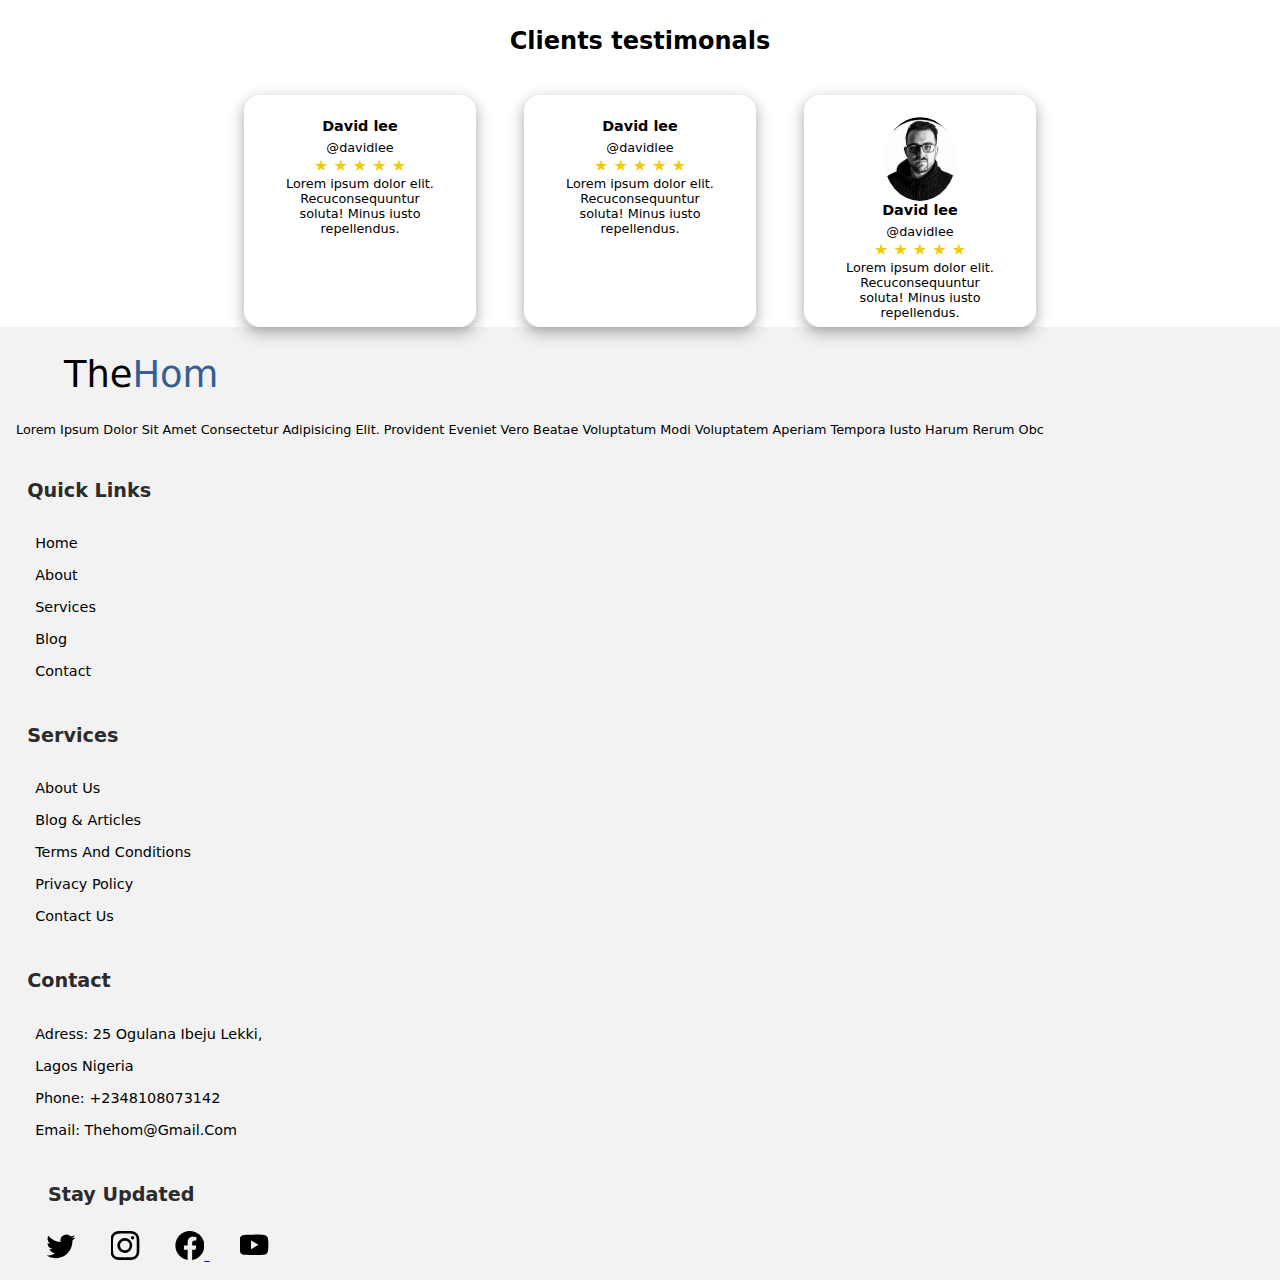
==== commit 5f2d9202: "touchings" ====
--- a/index.html
+++ b/index.html
@@ -6,6 +6,7 @@
    <link rel="stylesheet" href="style.css">
     <meta name="viewport" content="width=device-width, initial-scale=1.0">
     <link rel="stylesheet" href="https://cdn.jsdelivr.net?npm/bootstrap-icons@1.9.1/font/bootstrap-icons.css">
+    <link rel="stylesheet" href="https://fonts.googleapis.com/css2?family=Material+Symbols+Outlined:opsz,wght,FILL,GRAD@48,400,0,0" />
     <title>Real Estate</title>
 </head>
 <body>
@@ -29,45 +30,7 @@
       </button></div>
    
   </nav>
-    
-        <!-- <div class="nav-parent">
-          <div> <label for="logo">The<span>Hom</span></label>  </div> -->
-
-          <!-- <div>
-          <ul>
-              <li><a href="">Home</a> </li>
-              <li><a href="">About</a> </li>
-              <li><a href="">Services</a> </li>
-              <li><a href="#blog">Blog</a> </li>
-              <li><a href="#footer">Contact</a> </li>
-          </ul>
-        </div>
-        <div><button type="button" class="sign">
-              <span>SIGN</span>
-          </button>
-        </div>
-    </div> -->
-      
-      <!-- <nav class="nav">
-        <input type="checkbox" id="nav__checkbox" class="nav__checkbox">
-        <label for="nav__checkbox" class="nav__toggle">
-          <svg xmlns="http://www.w3.org/2000/svg" width="16" height="16" fill="currentColor" class="bi bi-list" viewBox="0 0 16 16">
-            <path fill-rule="evenodd" d="M2.5 12a.5.5 0 0 1 .5-.5h10a.5.5 0 0 1 0 1H3a.5.5 0 0 1-.5-.5zm0-4a.5.5 0 0 1 .5-.5h10a.5.5 0 0 1 0 1H3a.5.5 0 0 1-.5-.5zm0-4a.5.5 0 0 1 .5-.5h10a.5.5 0 0 1 0 1H3a.5.5 0 0 1-.5-.5z"/>
-          </svg>
-
-          <svg xmlns="http://www.w3.org/2000/svg" width="16" height="16" fill="currentColor" class="bi bi-x" viewBox="0 0 16 16">
-            <path d="M4.646 4.646a.5.5 0 0 1 .708 0L8 7.293l2.646-2.647a.5.5 0 0 1 .708.708L8.707 8l2.647 2.646a.5.5 0 0 1-.708.708L8 8.707l-2.646 2.647a.5.5 0 0 1-.708-.708L7.293 8 4.646 5.354a.5.5 0 0 1 0-.708z"/>
-          </svg>
-        </label>
-
-        <ul class="nav__menu">
-          <li><a href="#">About</a></li>
-          <li><a href="#">Home</a></li>
-          <li><a href="#">Services</a></li>
-          <li><a href="#">Contact</a></li>
-          <li><a href="#">gjg</a></li>
-        </ul>
-      </nav> -->
+
     <header>
     
 
@@ -81,6 +44,30 @@
 </div>
 </header>
 
+<div class="parent-longdiv">
+  <div class="longdiv">
+    <div class="location">
+        <p><i class="bi bi-geo-alt"></i></p>
+        <p>location</p>
+        <p><i class="bi bi-chevron-down"></i></p>
+    </div>
+    <div class="property">
+        <p><i class="bi bi-house-door"></i></p>
+        <p>Property Type</p>
+        <p><i class="bi bi-chevron-down"></i></p>
+    </div>
+    <div class="max-price">
+        <p><i class="bi bi-tag"></i></i></p>
+        <p>Max-price</p>
+        <p><i class="bi bi-chevron-down"></i></p>
+    </div>
+    <div class="search">
+      <button type="button" class="search-button">
+        <span>Search</span>
+      </button>
+    </div>
+</div>
+</div>
 
 <section class="section1">
     <p>What We Do</p>
@@ -117,7 +104,9 @@
  <section class="properties">
     <h5>Our Property</h5>
     <h3>Latest Property</h3>
+
     <div class="parent-properties">
+      
     <div>
     <img class="properties-img" src="./images (3).jpeg" alt="">
     
@@ -283,12 +272,16 @@
              </figcaption>
     
 </div>
+</div>
 
 <section class="properties-seeall">
     <button type="button" class="properties-seeall-button">
        <span>See All</span>
      </button>
     </section>
+
+
+
 
 
     <section class="featured-properties">
--- a/style.css
+++ b/style.css
@@ -6,6 +6,7 @@
     margin: 0;
     font-family: system-ui, -apple-system, BlinkMacSystemFont, 'Segoe UI', Roboto, Oxygen, Ubuntu, Cantarell, 'Open Sans', 'Helvetica Neue', sans-serif;
 }
+
 
 
 label{
@@ -43,7 +44,7 @@
     width: 100%;
     display: flex;
     gap: 20rem;
-    position: relative;
+    /* position: relative; */
     z-index: 1;
     /* bottom: 36.5rem; */
     
@@ -74,8 +75,9 @@
 
 }
 a.active,a:hover{
-    background: orange;
+    background: rgb(53, 94, 149);
     transition: .5s;
+    color: white;
 }
 .checkbtn{
     font-size: 30px;
@@ -138,7 +140,9 @@
   
     
 } 
-
+.longdiv{
+    display: none;
+}
 
 .whatwedo-container{
      /* justify-content: center; */
@@ -202,18 +206,6 @@
     cursor: pointer;
 }
 
-
-
-/* .properties-seeall-button{
-    width: 105px;
-    height: 40px;
-    border:2px solid rgb(53, 94, 149);
-    border-radius: 40px;
-    background: white;
-    color: rgb(53, 94, 149);
-    font-size: 15px;
- } */
- 
  .properties{
      margin-top: 10rem;
     
@@ -240,6 +232,24 @@
  .parent-properties div .properties-img{
     margin-top: 4rem;
  }
+ .latest-container{
+    display: flex;
+    justify-content: center;
+    align-items: center;
+    gap: 5rem;
+ }
+ .latest-container img{
+    width: 17rem;
+    border-radius: 40px 40px 0px 0px;
+ }
+.property-flex{
+    width: 17rem;
+    /* height: 10rem; */
+    background-color: white;
+    box-shadow: rgba(0, 0, 0, 0.24) 0px 3px 8px;
+    border-radius: 0 0 40px 40px;
+
+}
 
  .parent-properties figcaption{
      width: 17rem;
@@ -649,16 +659,200 @@
 
 }
  @media screen and (min-width: 1008px){
-    
-    /* .featured-properties-parent{
-       display: flex;
-    }  */
-    .headinfo{
+    header h2{
+        width: 60%;
+        font-size: 3.5rem;
+        line-height: 1.3em;
+        position: relative;
+        bottom: 4.3rem;
+        left: 1.5rem;
+        font-family: 'Franklin Gothic Medium', 'Arial Narrow', Arial, sans-serif;
+       
+    
+        
+    }
+    header span{
+        color:rgb(53, 94, 149);
+    }
+    header div img{
+        width: 95%;
+       position: relative;
+       right: 5rem;
+      
+       
+    }
+     .headinfo {
+      justify-content: center;
+      align-items: center;
+      display: flex;
+      
+        
+    } 
+    label{
+        font-size: 2.3rem;
+        position: relative;
+       line-height: 4rem;
+       padding-left: 3rem;
+        /* font-family: 'Franklin Gothic Medium', 'Arial Narrow', Arial, sans-serif; */
+        
+       
+    }
+    nav{
+
+        /* height: 0px; */
+        width: 100%;
         display: flex;
-        gap: 10rem;
+        gap: 18rem;
+        position: relative;
+        z-index: 1;
+        position: fixed;
+        background-color: rgb(249, 249, 252);
+        /* bottom: 36.5rem; */
+        height: 4.5rem;
+        
+    }
+    .parent-longdiv{
         justify-content: center;
         align-items: center;
-    }
+        display: flex;
+    }
+    .longdiv{
+        width: 70rem;
+        height: 75px;
+        background-color: white;
+        position: relative;
+        bottom: 30px;
+        display: flex;
+        box-sizing: border-box;
+        line-height: 70px;
+        justify-content: space-evenly;
+        border-radius: 20px;
+        box-shadow: rgba(50, 50, 93, 0.25) 0px 6px 12px -2px, rgba(0, 0, 0, 0.3) 0px 3px 7px -3px;
+    
+    }
+    
+    .location, .property, .max-price{
+        line-height: 40px;
+        display: flex;
+        gap: 1rem;
+        font-size: 1.1rem;
+        font-family: system-ui, -apple-system, BlinkMacSystemFont, 'Segoe UI', Roboto, Oxygen, Ubuntu, Cantarell, 'Open Sans', 'Helvetica Neue', sans-serif;
+      
+    }
+    
+    .location p:nth-child(1), .property p:nth-child(1), .max-price p:nth-child(1) {
+        color: rgb(53, 94, 149);
+       
+    }
+    .bi-chevron-down{
+        border-right: 1px solid rgb(35, 35, 35);
+        padding-right: 2.5rem;
+        
+    }
+    .search-button{
+        width: 6.6rem;
+        height: 2.7rem;
+        background-color: rgb(53, 94, 149);
+        border: none;
+        border-radius: 40px;
+        color: white;
+        font-size: 1rem;
+        color: white;
+    }
+    .search-button:hover{
+        background-color: white;
+        color: rgb(53, 94, 149);
+        border: 2px solid rgb(53, 94, 149);
+    }
+    .section1{
+        margin-top: 10rem;
+    }
+    .whatwedo-container{
+        display: flex;
+        gap: 3rem;
+        justify-content: center;
+        align-items: center;
+    }
+    .buy-a-home, .rent-a-home, .sell-a-home{
+        width: 13.9rem;
+        height: 18.5rem;
+        box-shadow: rgba(0, 0, 0, 0.35) 0px 5px 15px;
+        border-radius: 10px;
+        background-color: white;
+        text-align: center;
+        margin: 0 ;
+        margin-top: 2rem;
+    }
+    .buy-a-home svg, .rent-a-home svg, .sell-a-home svg{
+        position: relative;
+        bottom: 3rem;
+        
+    }
+    .buy-a-home p:nth-child(2), .rent-a-home p:nth-child(2), .sell-a-home p:nth-child(2){
+        font-size: 1.25rem;
+        position: relative;
+        bottom: 2.5rem;
+    }
+    .buy-a-home .more-button, .rent-a-home .more-button, .sell-a-home .more-button{
+        width: 6rem;
+        padding: 8px;
+        background-color: white;
+        border: 2px solid rgb(53, 94, 149);
+        border-radius: 40px;
+        color: rgb(53, 94, 149);
+        font-size: 1rem;
+        position: relative;
+        bottom: 2rem;
+    }
+    .buy-a-home p:nth-child(3), .rent-a-home p:nth-child(3), .sell-a-home p:nth-child(3){
+        line-height: 1.3rem;
+       font-size: 1rem;
+       position: relative;
+       bottom: 2.5rem;
+    }
+    .section1 p:first-child{
+        color: rgb(53, 94, 149);
+        text-align: center;
+        /* margin-top: 3rem; */
+        font-size: 1.3rem;
+    }
+    .section1 h3{
+        font-size: 1.8rem;
+
+    }
+    .properties-img{
+        border-radius: 40px 40px 0 0;
+        width: 17rem;
+        /* display: block; */
+        margin-left: 0;
+        margin-right: 0;
+        
+        
+    }
+    .parent-properties div .properties-img{
+       margin-top: 4rem;
+    }
+   
+    .parent-properties figcaption{
+        width: 17rem;
+        background-color: white;
+        border-radius: 0 0 40px 40px;
+        /* position: relative; */
+        bottom: 5px;
+        box-shadow: rgba(0, 0, 0, 0.24) 0px 3px 8px;
+        margin: 0;
+       
+       
+    }
+.latest-flex{
+    background-color: red;
+    width: 2rem;
+    height: 2rem;
+}
+
+
+
+
     .parent-testimonials{
     display: flex;
     justify-content: center;
@@ -673,7 +867,7 @@
     .testimonal-1:nth-child(3){
         margin-bottom: 0;
     }
-   
+  
     
    
   
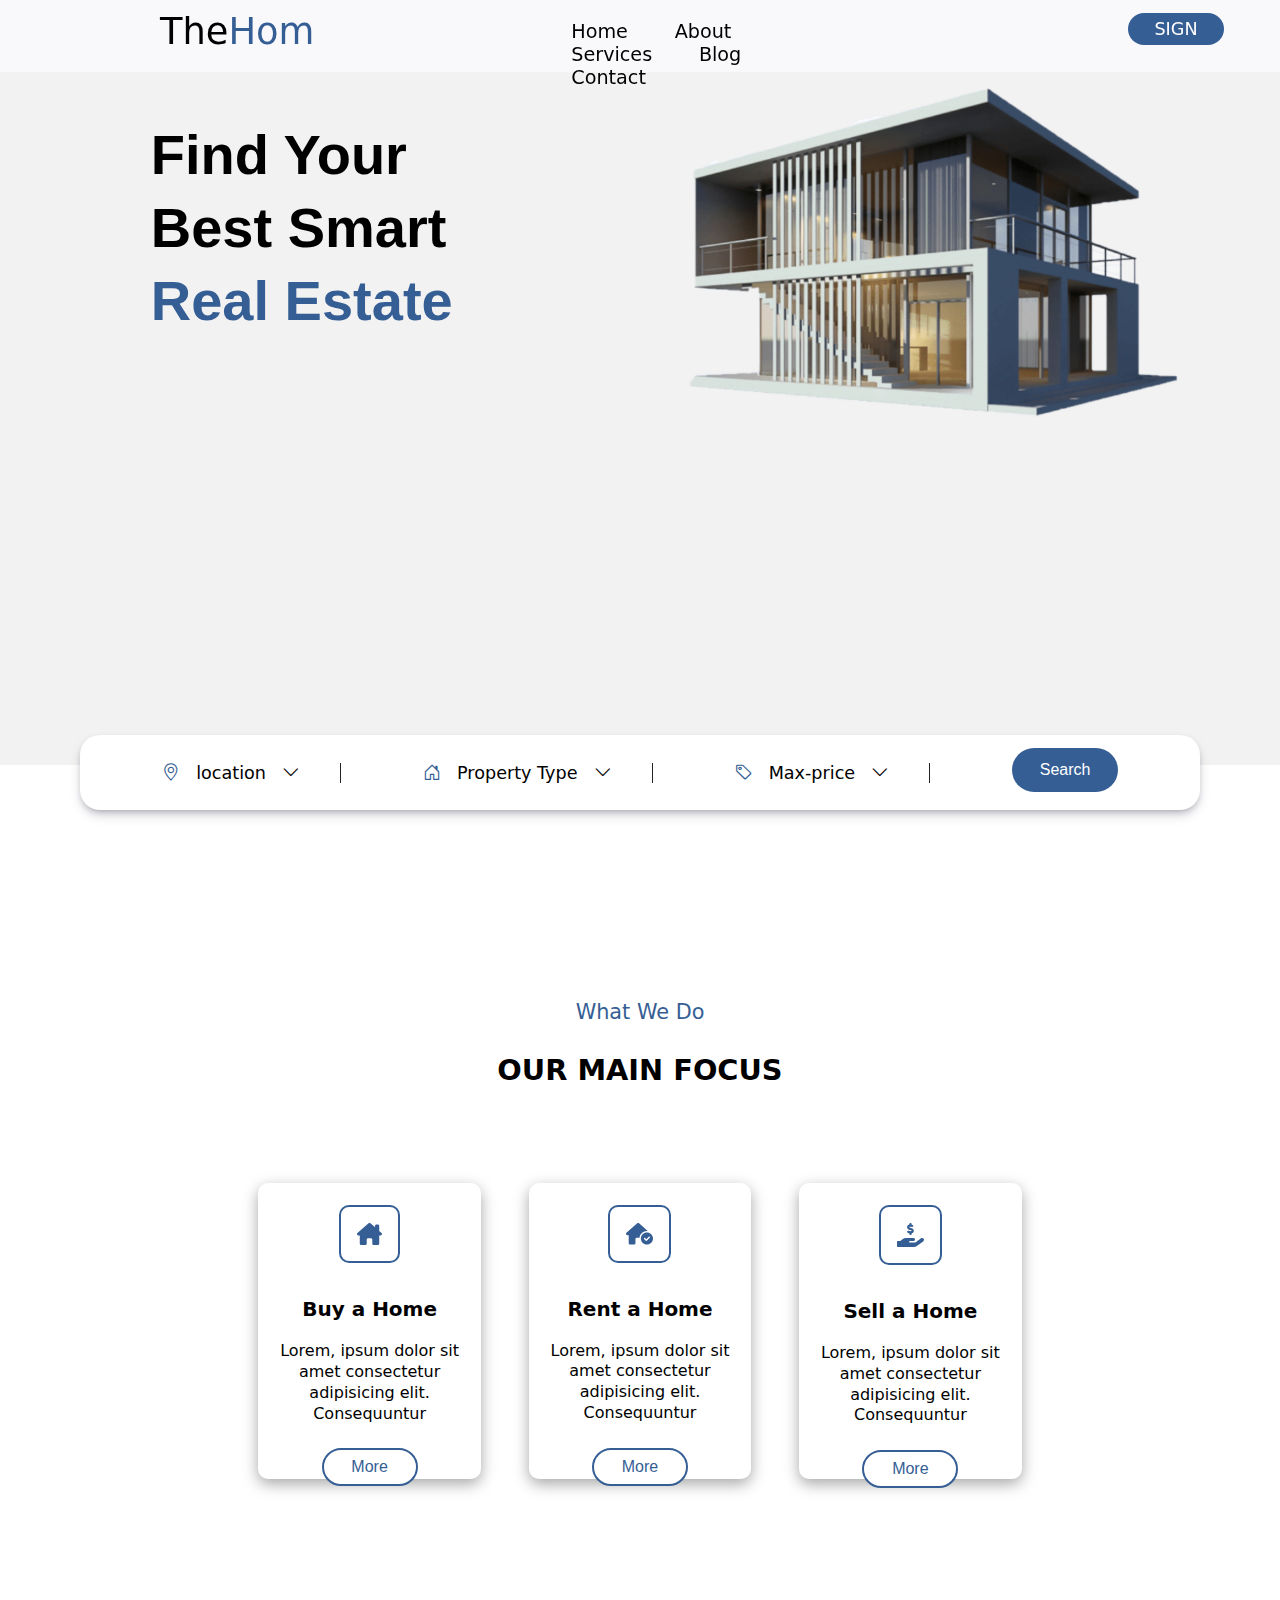
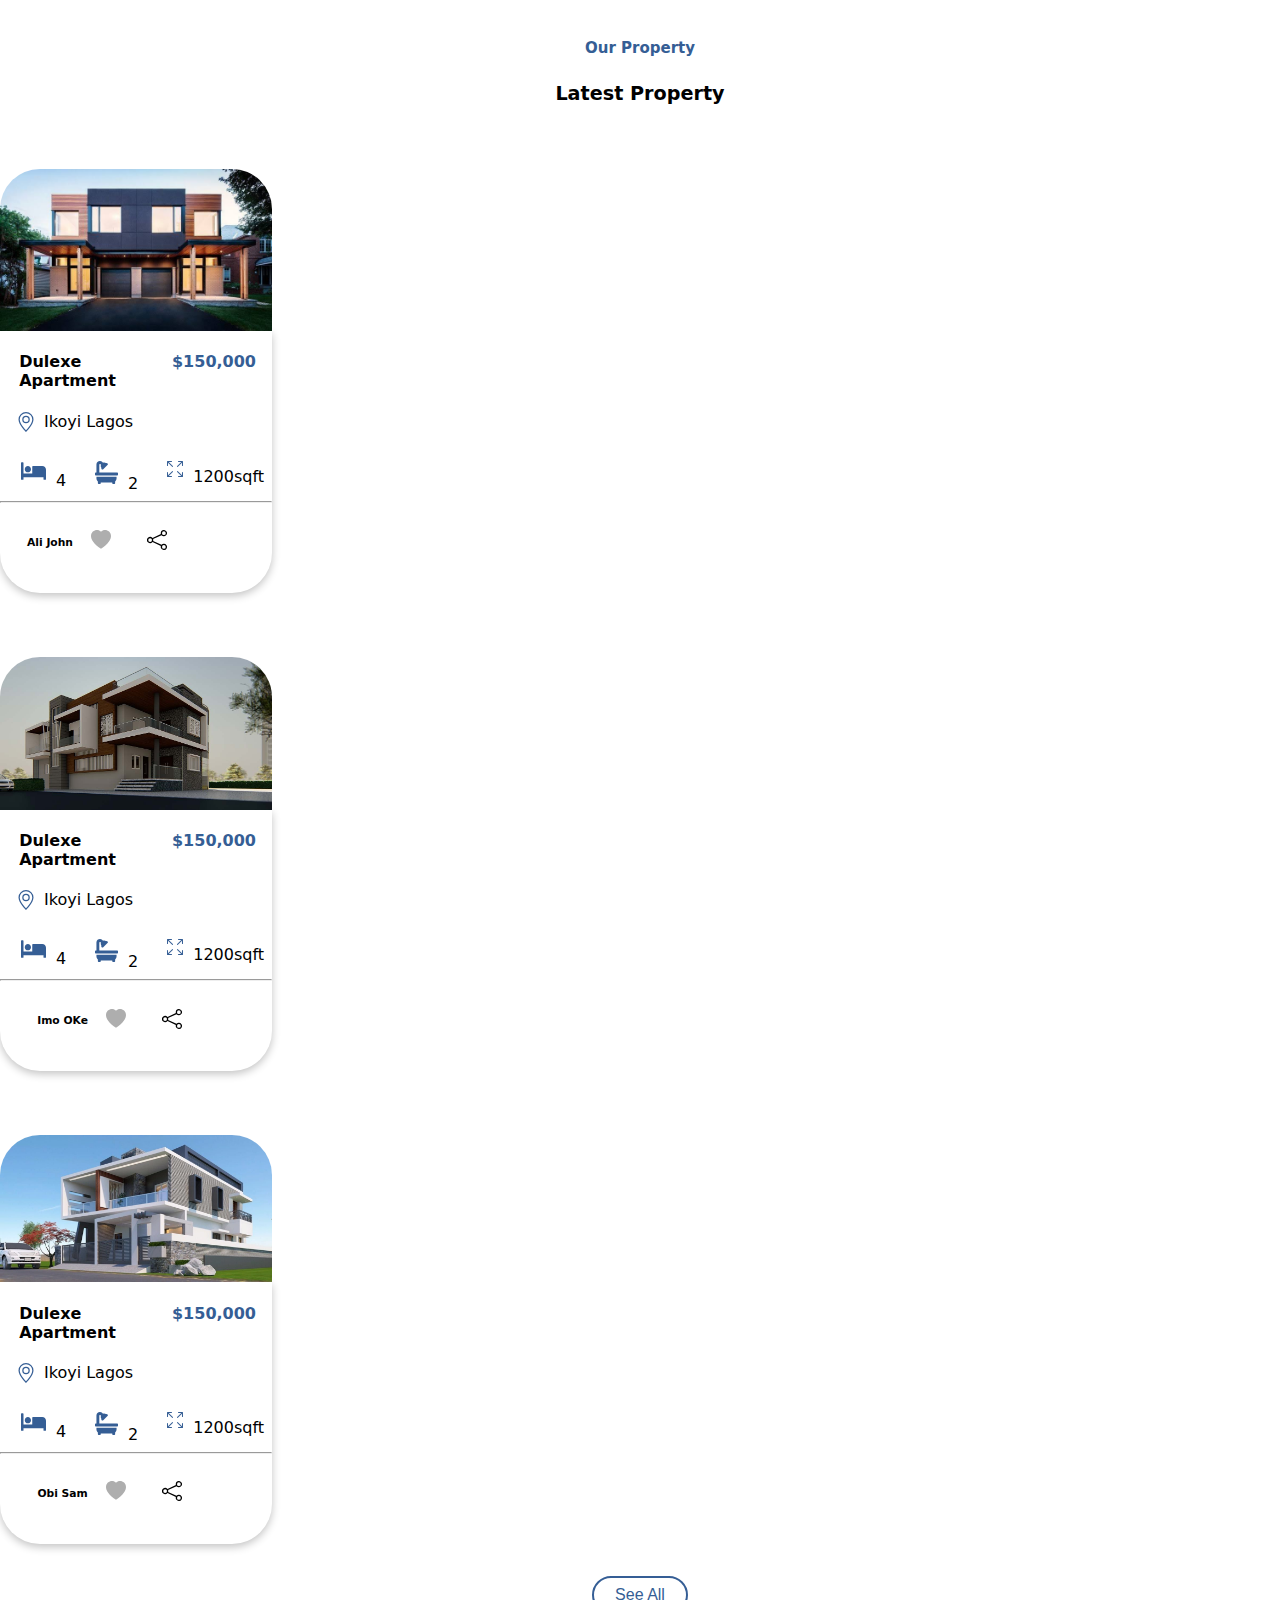
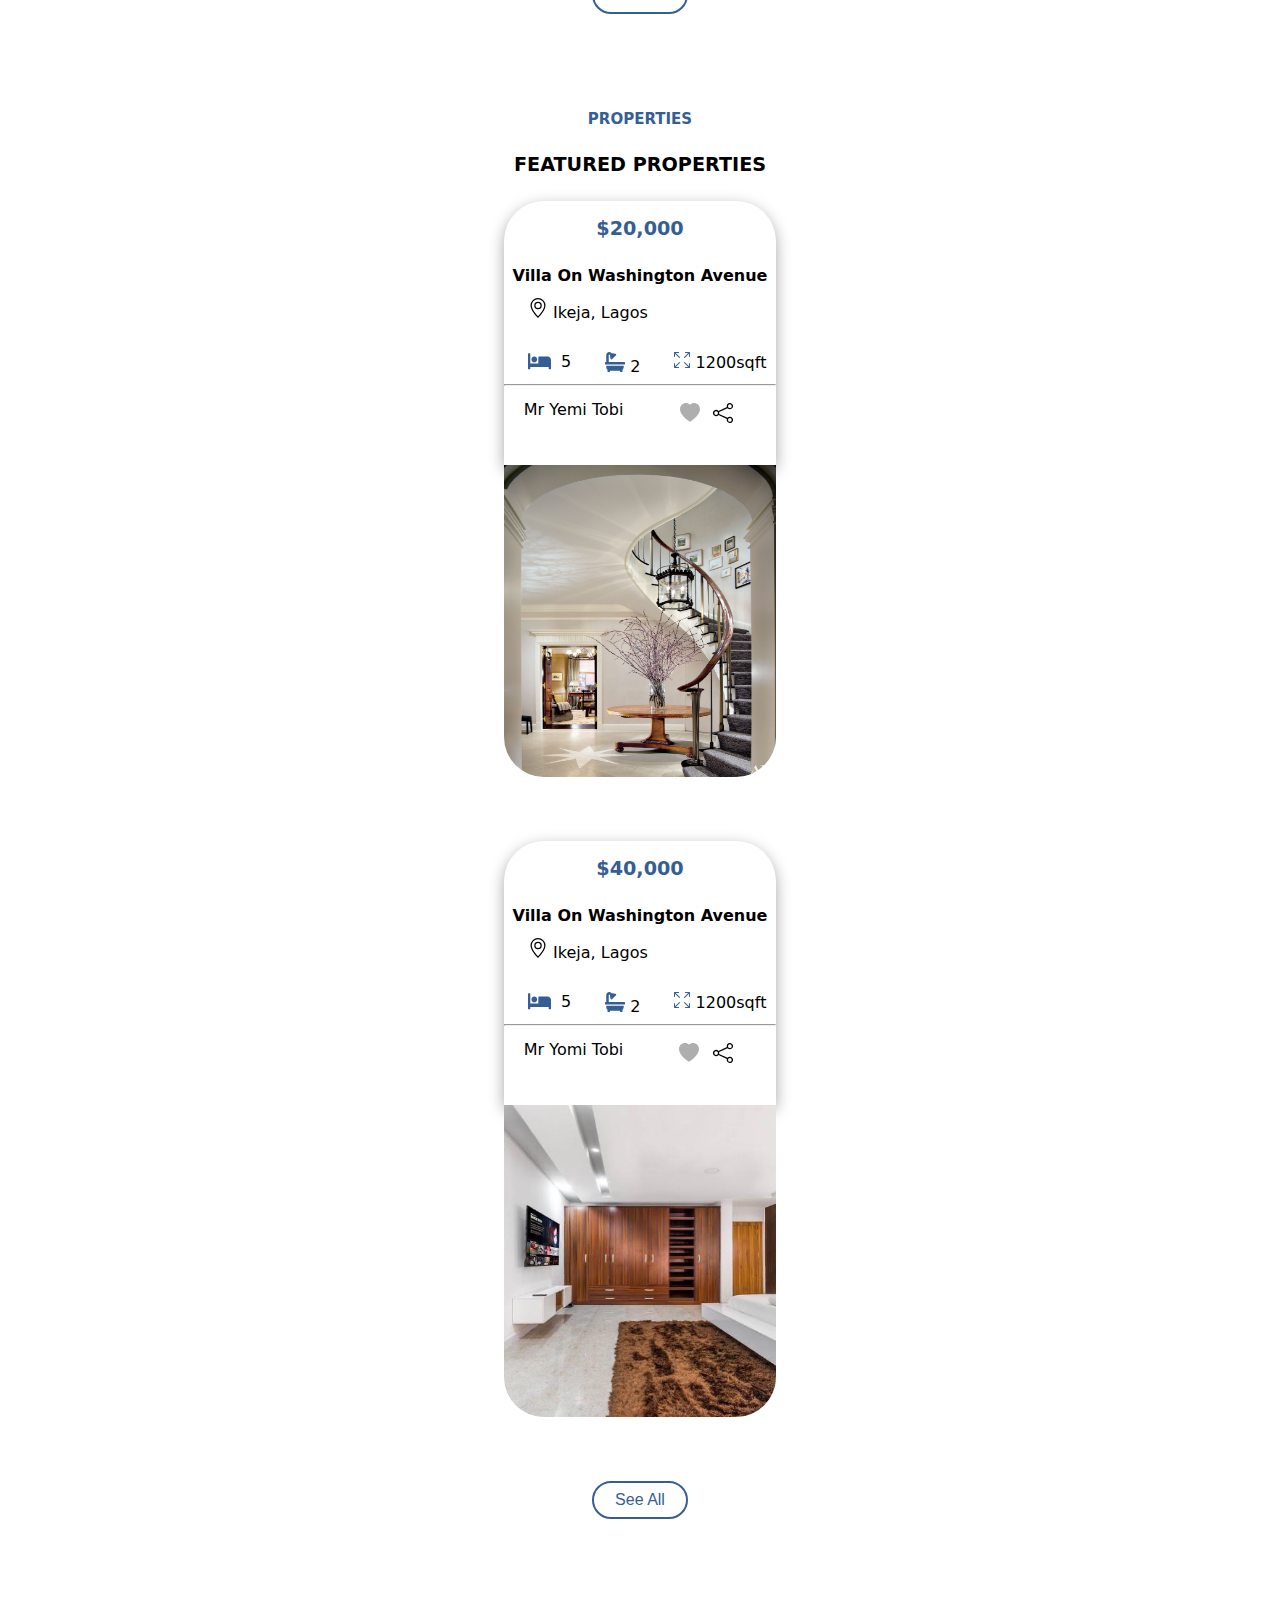
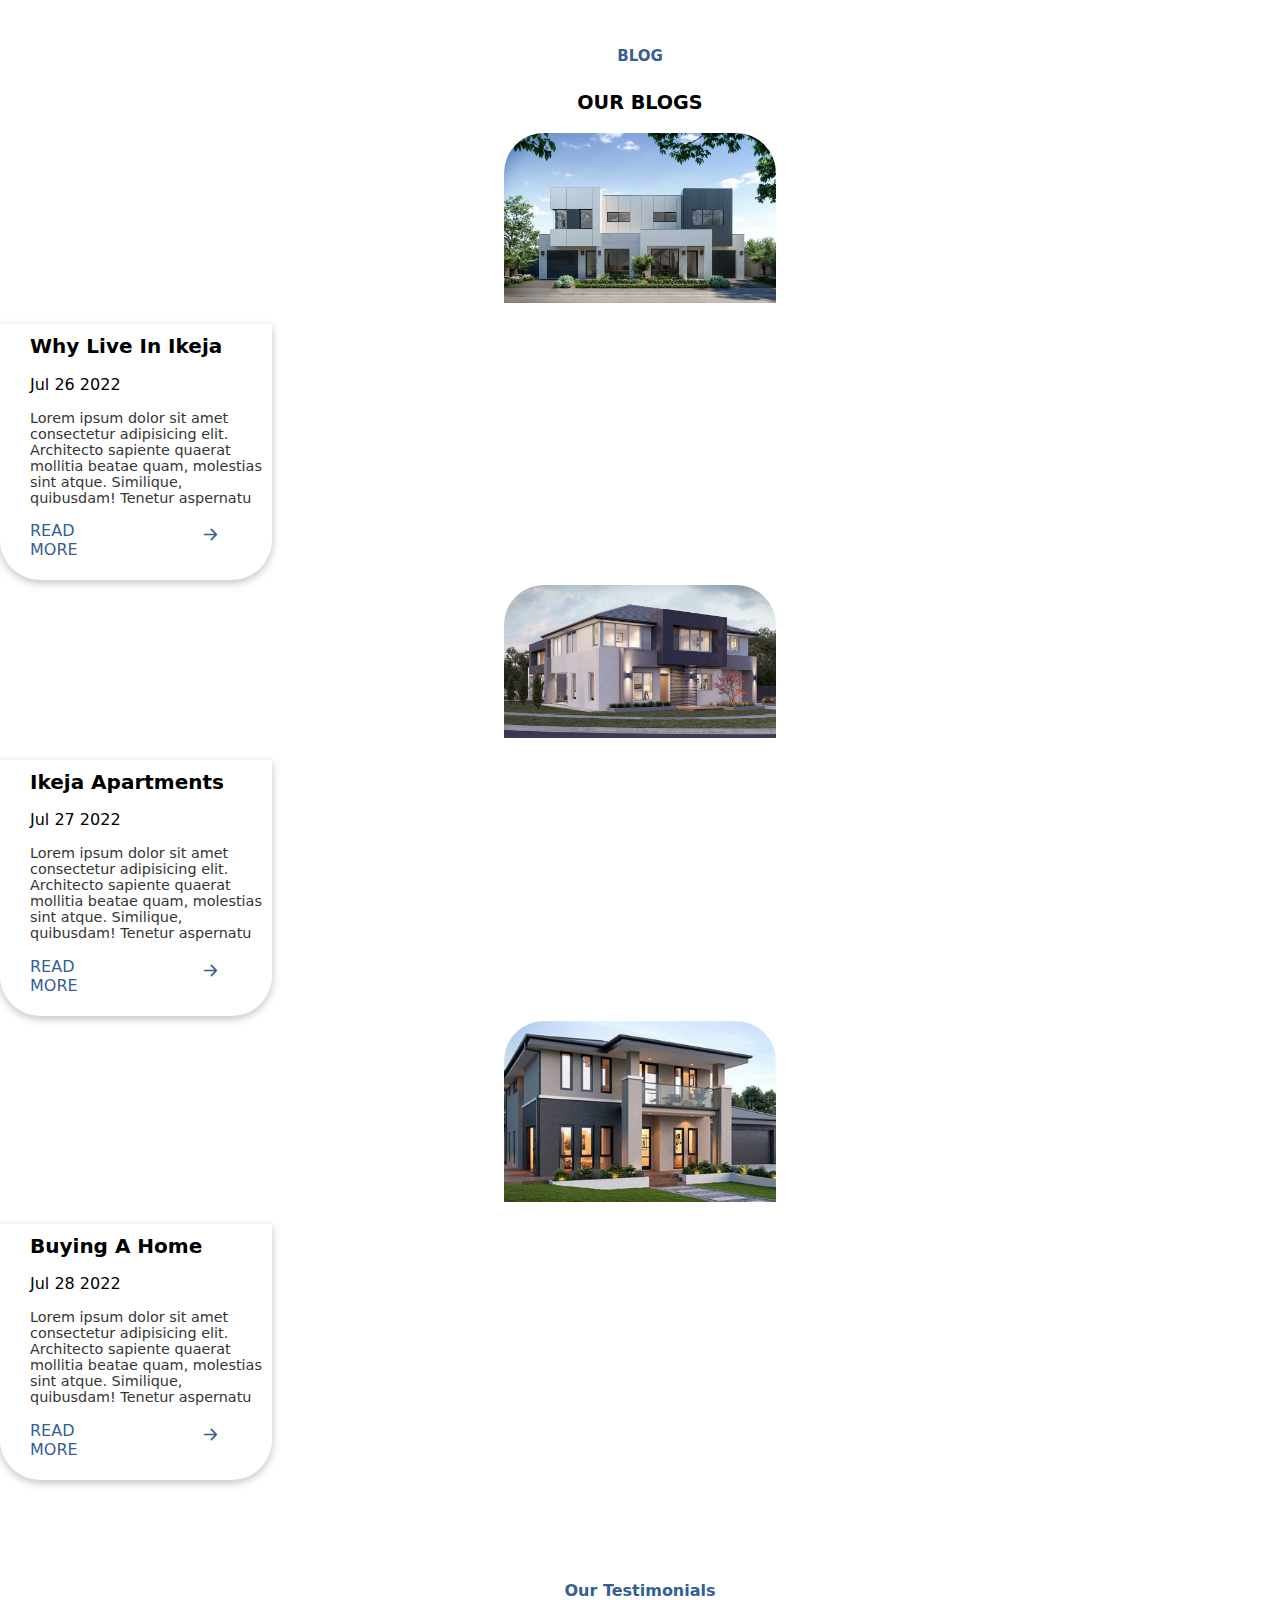
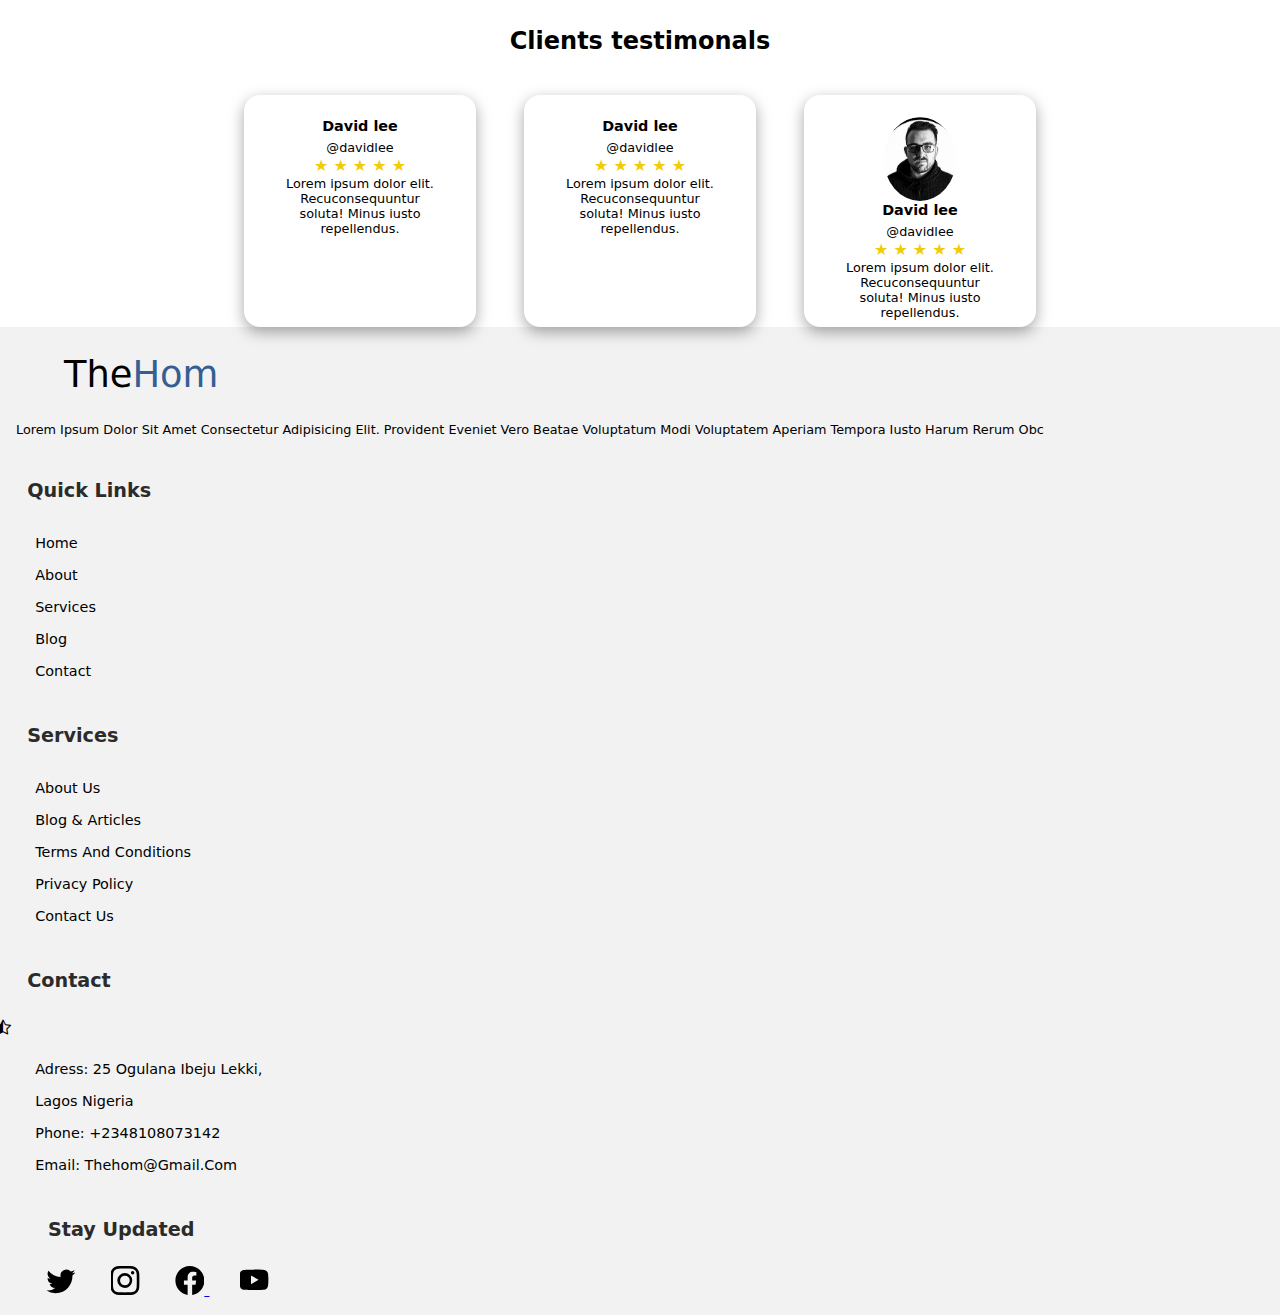
==== commit 804346d7: "touchings" ====
--- a/index.html
+++ b/index.html
@@ -5,7 +5,7 @@
     <meta http-equiv="X-UA-Compatible" content="IE=edge">
    <link rel="stylesheet" href="style.css">
     <meta name="viewport" content="width=device-width, initial-scale=1.0">
-    <link rel="stylesheet" href="https://cdn.jsdelivr.net?npm/bootstrap-icons@1.9.1/font/bootstrap-icons.css">
+    <link rel="stylesheet" href="https://cdn.jsdelivr.net/npm/bootstrap-icons@1.9.1/font/bootstrap-icons.css">
     <link rel="stylesheet" href="https://fonts.googleapis.com/css2?family=Material+Symbols+Outlined:opsz,wght,FILL,GRAD@48,400,0,0" />
     <title>Real Estate</title>
 </head>
--- a/style.css
+++ b/style.css
@@ -783,6 +783,7 @@
         margin: 0 ;
         margin-top: 2rem;
     }
+   
     .buy-a-home svg, .rent-a-home svg, .sell-a-home svg{
         position: relative;
         bottom: 3rem;
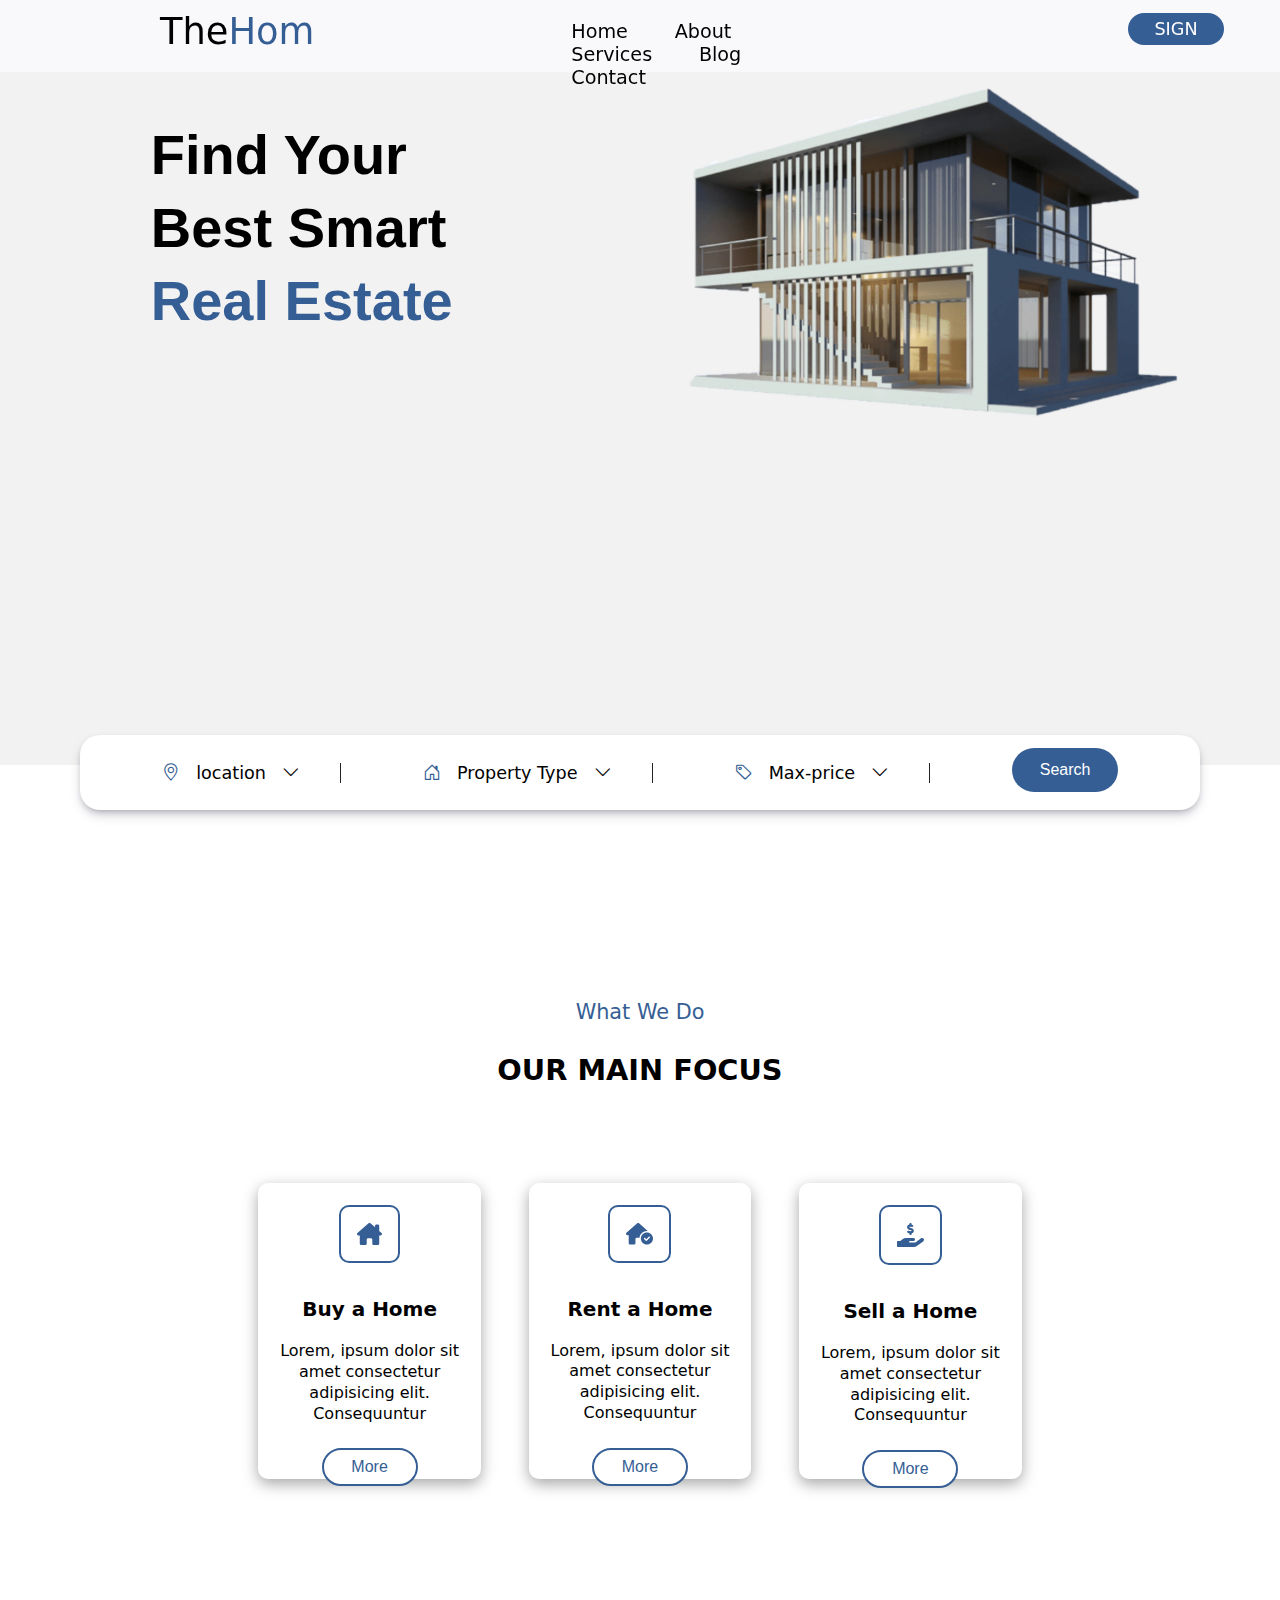
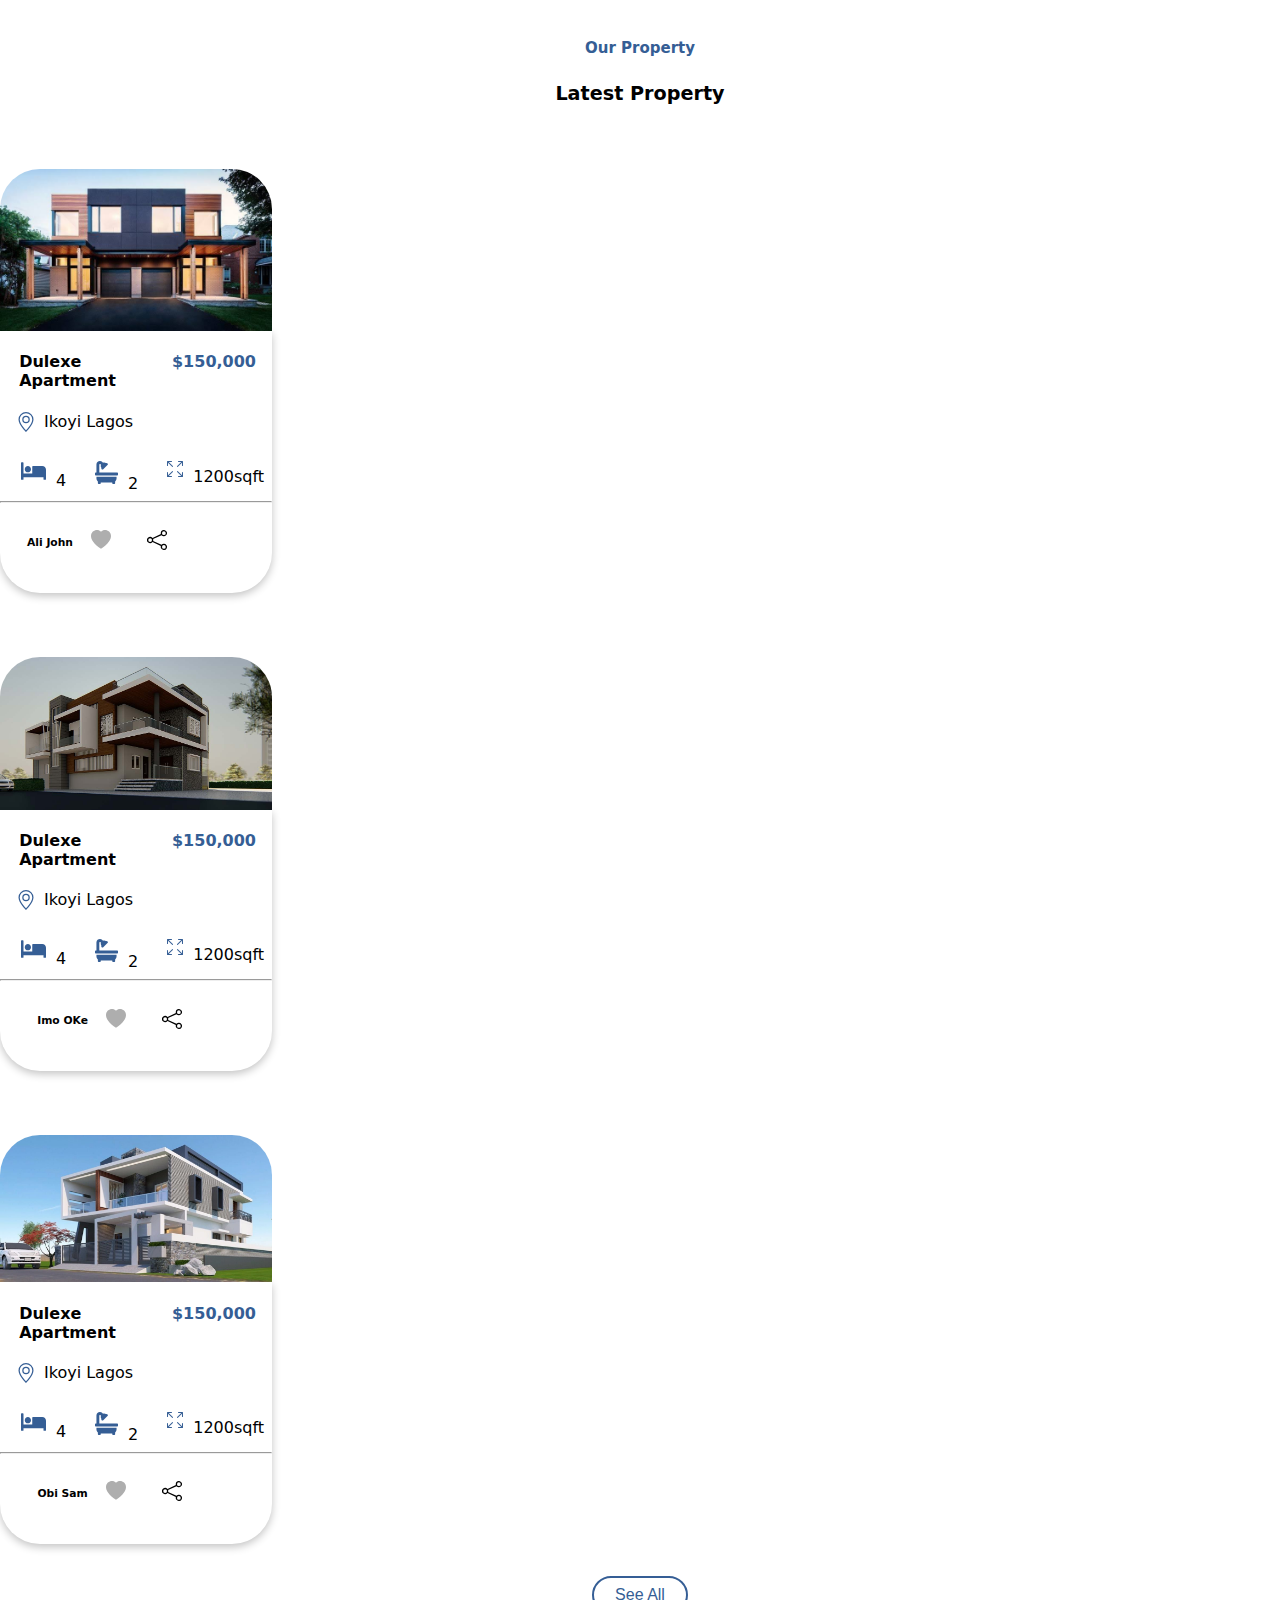
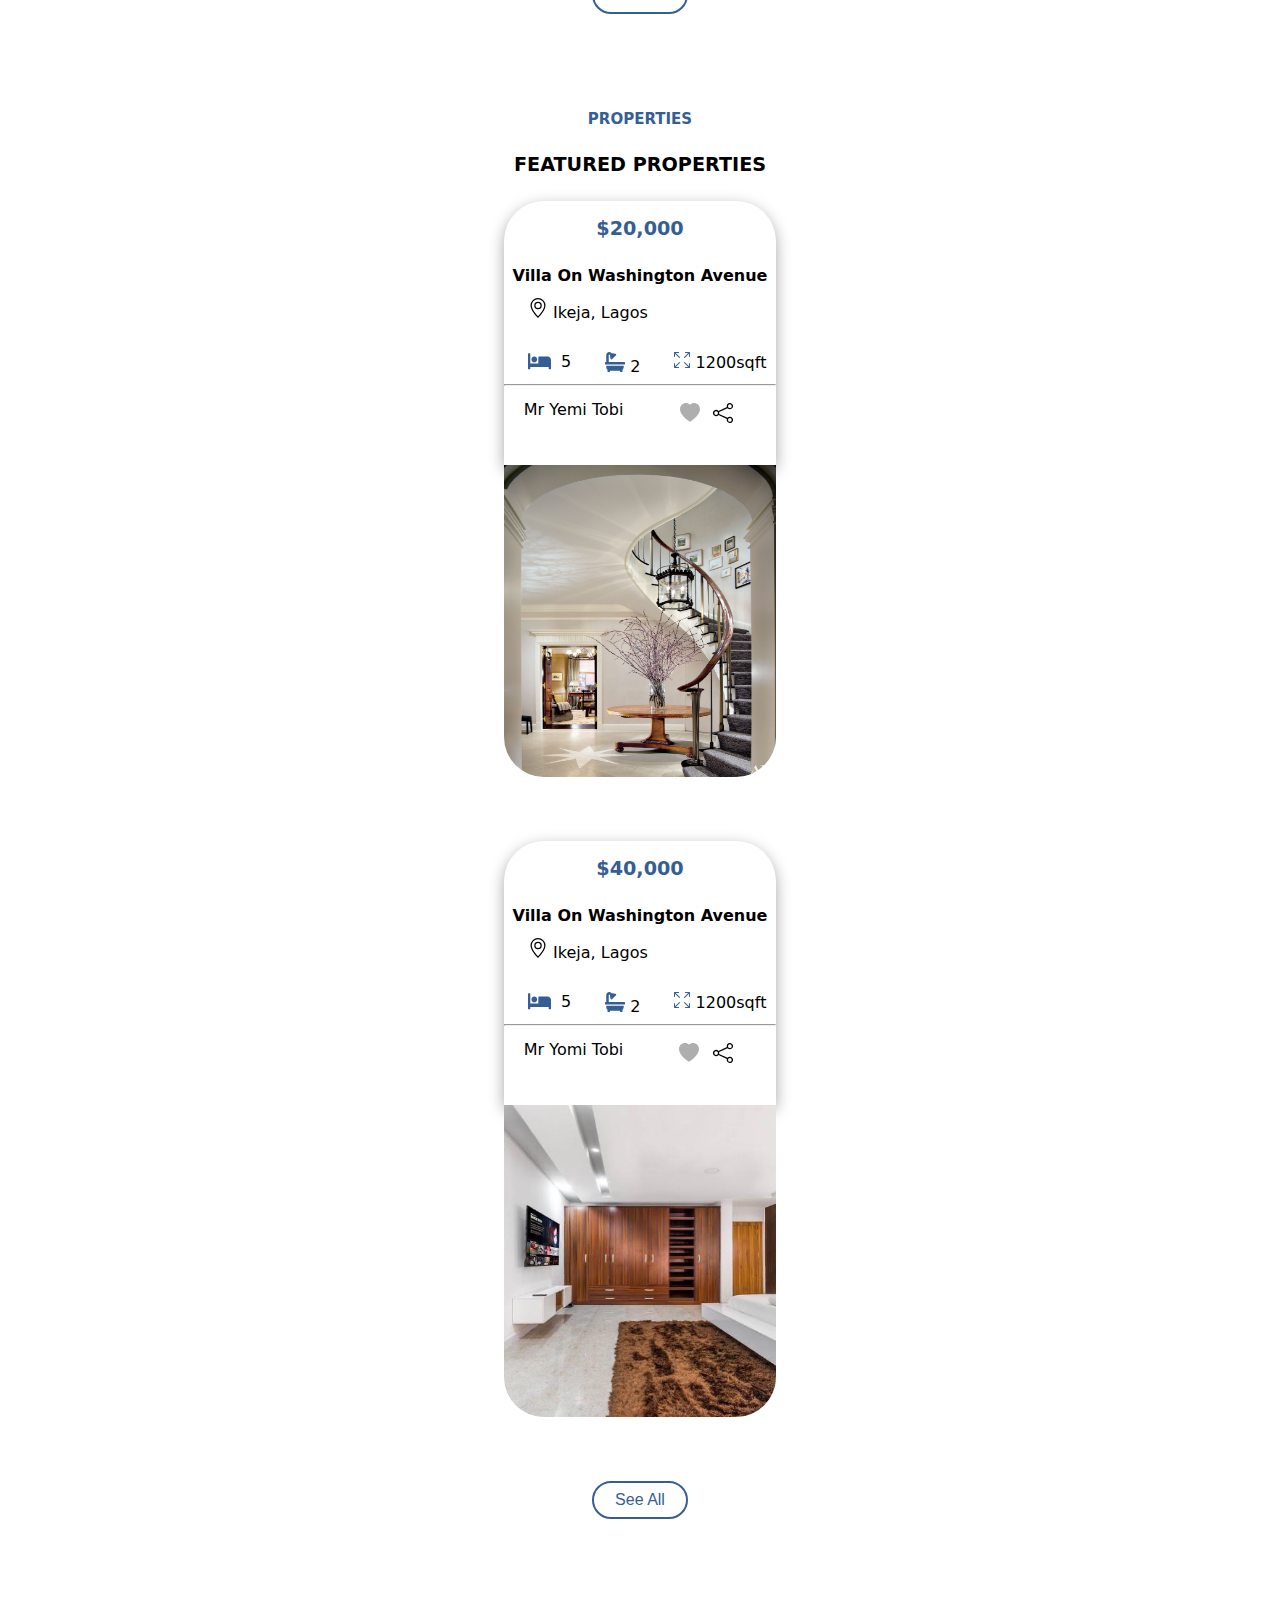
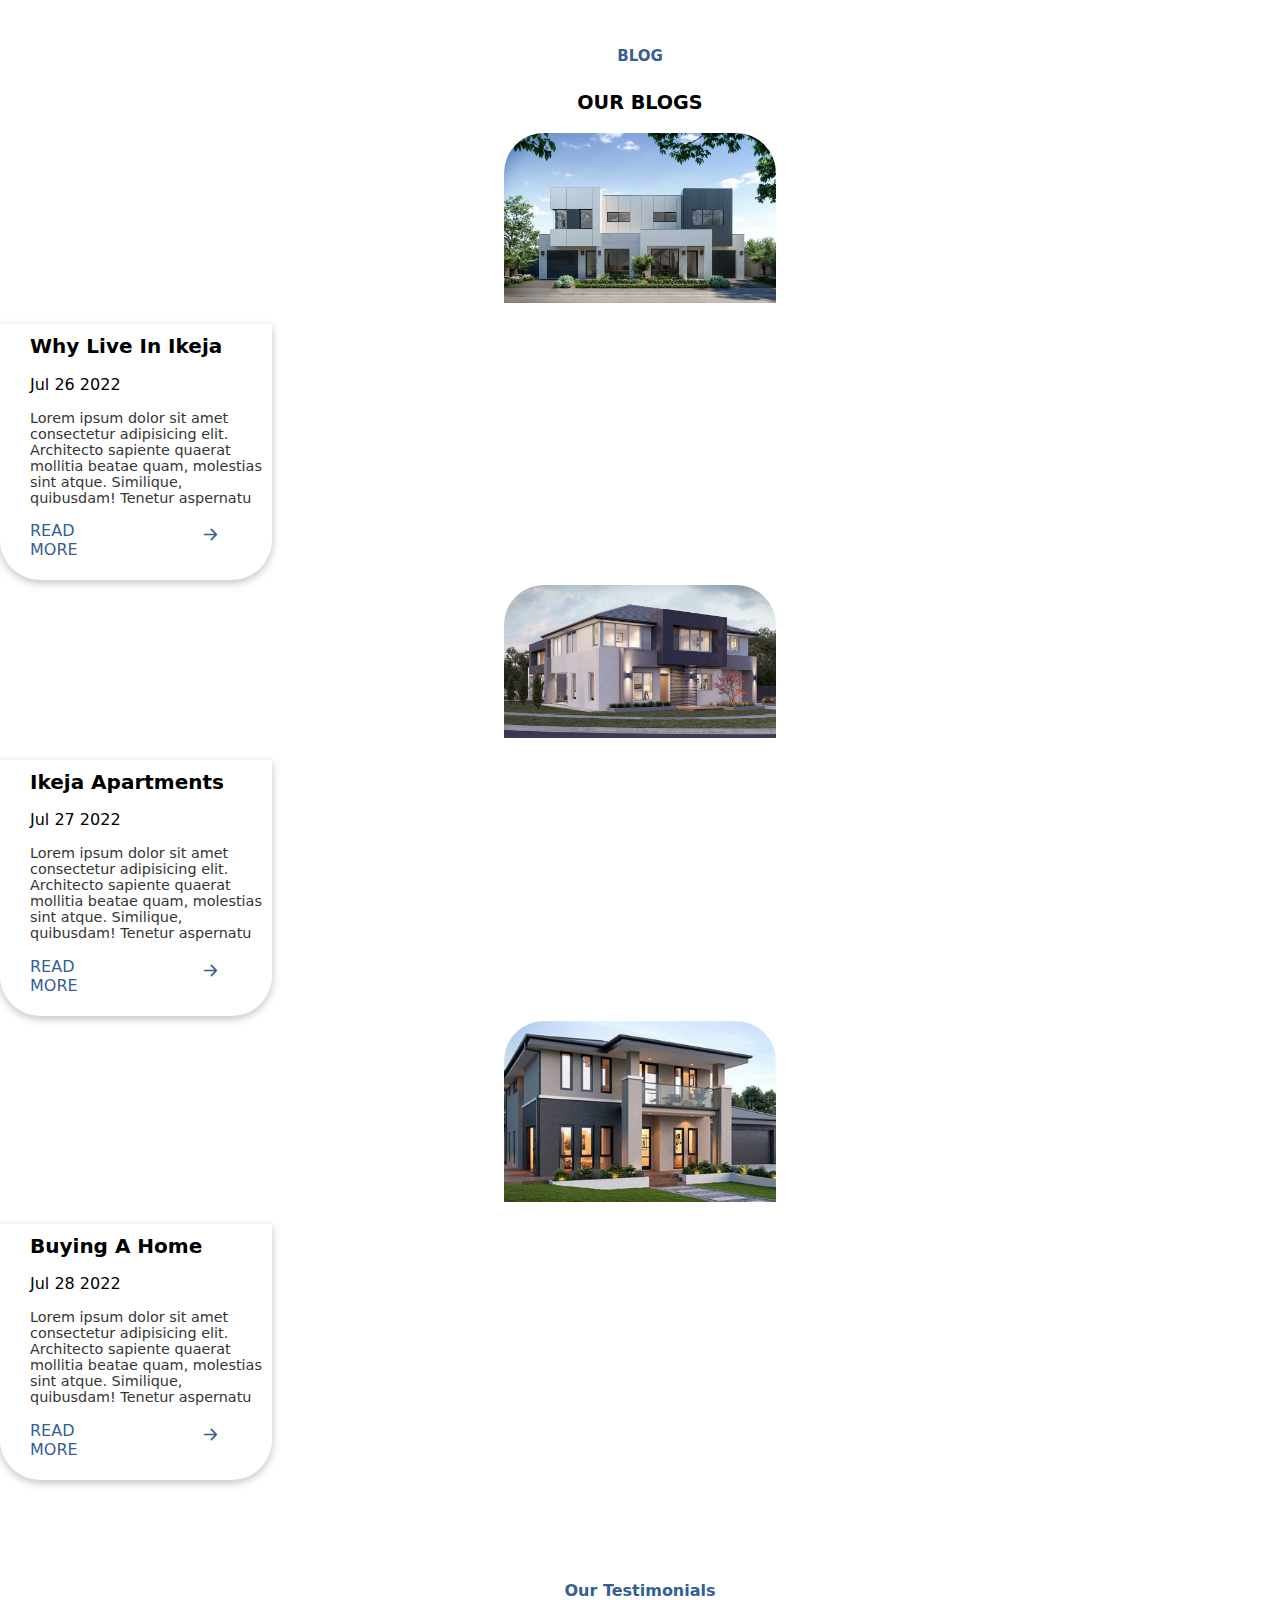
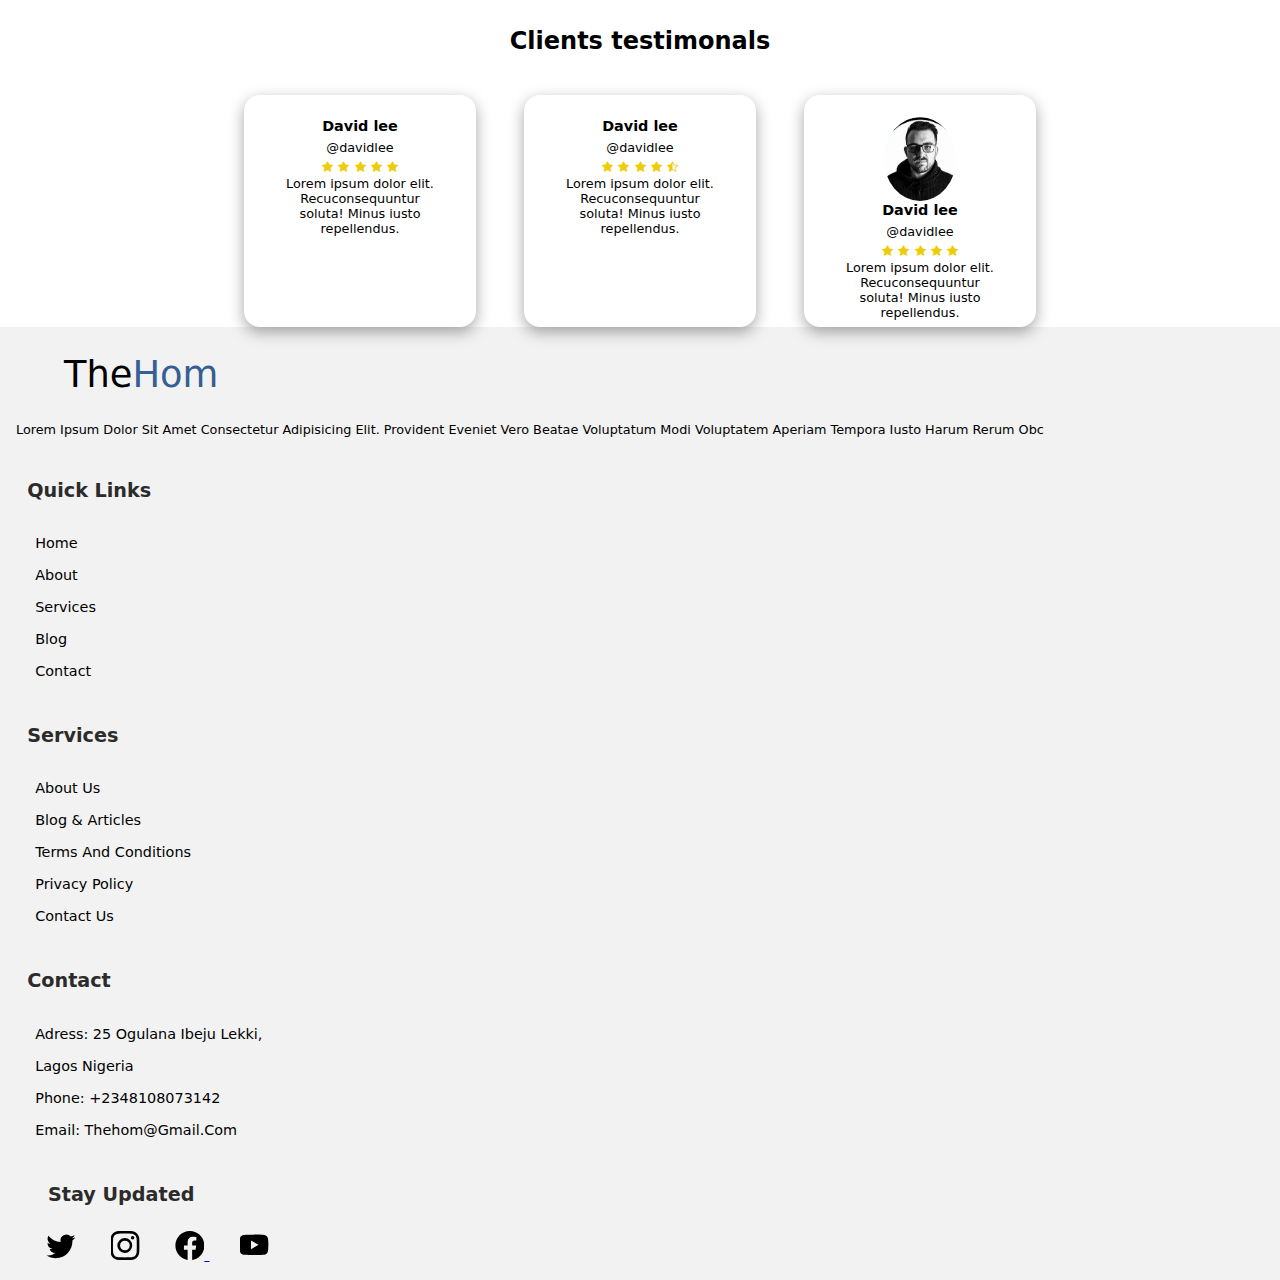
==== commit 01bad30e: "stars" ====
--- a/index.html
+++ b/index.html
@@ -445,11 +445,11 @@
             <span>@davidlee</span>
             <br> <br>
             <div>
-          <span style="font-size:100%; position: relative; bottom: 3rem; color: rgb(239, 204, 6);"> &bigstar;</span>
-          <span style="font-size:100%; position: relative; bottom: 3rem; color: rgb(239, 204, 6) ;"> &bigstar;</span>
-          <span style="font-size:100%; position: relative; bottom: 3rem; color: rgb(239, 204, 6);"> &bigstar;</span>
-          <span style="font-size:100%; position: relative; bottom: 3rem; color: rgb(239, 204, 6);"> &bigstar;</span>
-          <span style="font-size:100%; position: relative; bottom: 3rem; color: rgb(239, 204, 6);"> &bigstar;</span>
+          <span style="font-size:70%; position: relative; bottom: 3rem; color: rgb(239, 204, 6);"> <i class="bi bi-star-fill"></i></span>
+          <span style="font-size:70%; position: relative; bottom: 3rem; color: rgb(239, 204, 6) ;"> <i class="bi bi-star-fill"></i></span>
+          <span style="font-size:70%; position: relative; bottom: 3rem; color: rgb(239, 204, 6);"> <i class="bi bi-star-fill"></i></span>
+          <span style="font-size:70%; position: relative; bottom: 3rem; color: rgb(239, 204, 6);"> <i class="bi bi-star-fill"></i></span>
+          <span style="font-size:70%; position: relative; bottom: 3rem; color: rgb(239, 204, 6);"> <i class="bi bi-star-fill"></i></span>
         </div>
            
             <p>Lorem ipsum dolor elit. Recuconsequuntur soluta! Minus iusto repellendus.</p>
@@ -461,11 +461,11 @@
             <span>@davidlee</span>
             <br> <br>
             <div>
-          <span style="font-size:100%;position: relative; bottom: 3rem; color: rgb(239, 204, 6);"> &bigstar;</span>
-          <span style="font-size:100%;position: relative; bottom: 3rem; color: rgb(239, 204, 6) ;"> &bigstar;</span>
-          <span style="font-size:100%;position: relative; bottom: 3rem; color: rgb(239, 204, 6);"> &bigstar;</span>
-          <span style="font-size:100%;position: relative; bottom: 3rem; color: rgb(239, 204, 6);"> &bigstar;</span>
-          <span style="font-size:100%;position: relative; bottom: 3rem; color: rgb(239, 204, 6);"> &bigstar;</span>
+          <span style="font-size:70%;position: relative; bottom: 3rem; color: rgb(239, 204, 6);"> <i class="bi bi-star-fill"></i></span>
+          <span style="font-size:70%;position: relative; bottom: 3rem; color: rgb(239, 204, 6) ;"> <i class="bi bi-star-fill"></i></span>
+          <span style="font-size:70%;position: relative; bottom: 3rem; color: rgb(239, 204, 6);"> <i class="bi bi-star-fill"></i></span>
+          <span style="font-size:70%;position: relative; bottom: 3rem; color: rgb(239, 204, 6);"> <i class="bi bi-star-fill"></i></span>
+          <span style="font-size:70%;position: relative; bottom: 3rem; color: rgb(239, 204, 6);"><i class="bi bi-star-half"></i></span>
         </div>
            
             <p>Lorem ipsum dolor elit. Recuconsequuntur soluta! Minus iusto repellendus.</p>
@@ -477,11 +477,11 @@
             <span>@davidlee</span>
             <br> <br>
             <div>
-          <span style="font-size:100%; position: relative; bottom: 3rem; color: rgb(239, 204, 6);"> &bigstar;</span>
-          <span style="font-size:100%;position: relative; bottom:  3rem; color: rgb(239, 204, 6) ;"> &bigstar;</span>
-          <span style="font-size:100%; position: relative; bottom: 3rem; color: rgb(239, 204, 6);"> &bigstar;</span>
-          <span style="font-size:100%; position: relative; bottom: 3rem; color: rgb(239, 204, 6);"> &bigstar;</span>
-          <span style="font-size:100%; position: relative; bottom: 3rem; color: rgb(239, 204, 6);"> &bigstar;</span>
+          <span style="font-size:70%; position: relative; bottom: 3rem; color: rgb(239, 204, 6);"> <i class="bi bi-star-fill"></i></span>
+          <span style="font-size:70%;position: relative; bottom:  3rem; color: rgb(239, 204, 6) ;"> <i class="bi bi-star-fill"></i></span>
+          <span style="font-size:70%; position: relative; bottom: 3rem; color: rgb(239, 204, 6);"> <i class="bi bi-star-fill"></i></span>
+          <span style="font-size:70%; position: relative; bottom: 3rem; color: rgb(239, 204, 6);"> <i class="bi bi-star-fill"></i></span>
+          <span style="font-size:70%; position: relative; bottom: 3rem; color: rgb(239, 204, 6);"> <i class="bi bi-star-fill"></i></span>
         </div>
            
      <p>Lorem ipsum dolor elit. Recuconsequuntur soluta! Minus iusto repellendus.</p>
@@ -523,7 +523,7 @@
          </div>
      
          <div class="contact">
-           <h4>contact</h4><i class="bi bi-star-half"></i>
+           <h4>contact</h4>
            <ul>
              <li>Adress: 25 ogulana ibeju lekki,<br> Lagos Nigeria</li>
              <li>phone: +2348108073142</li>
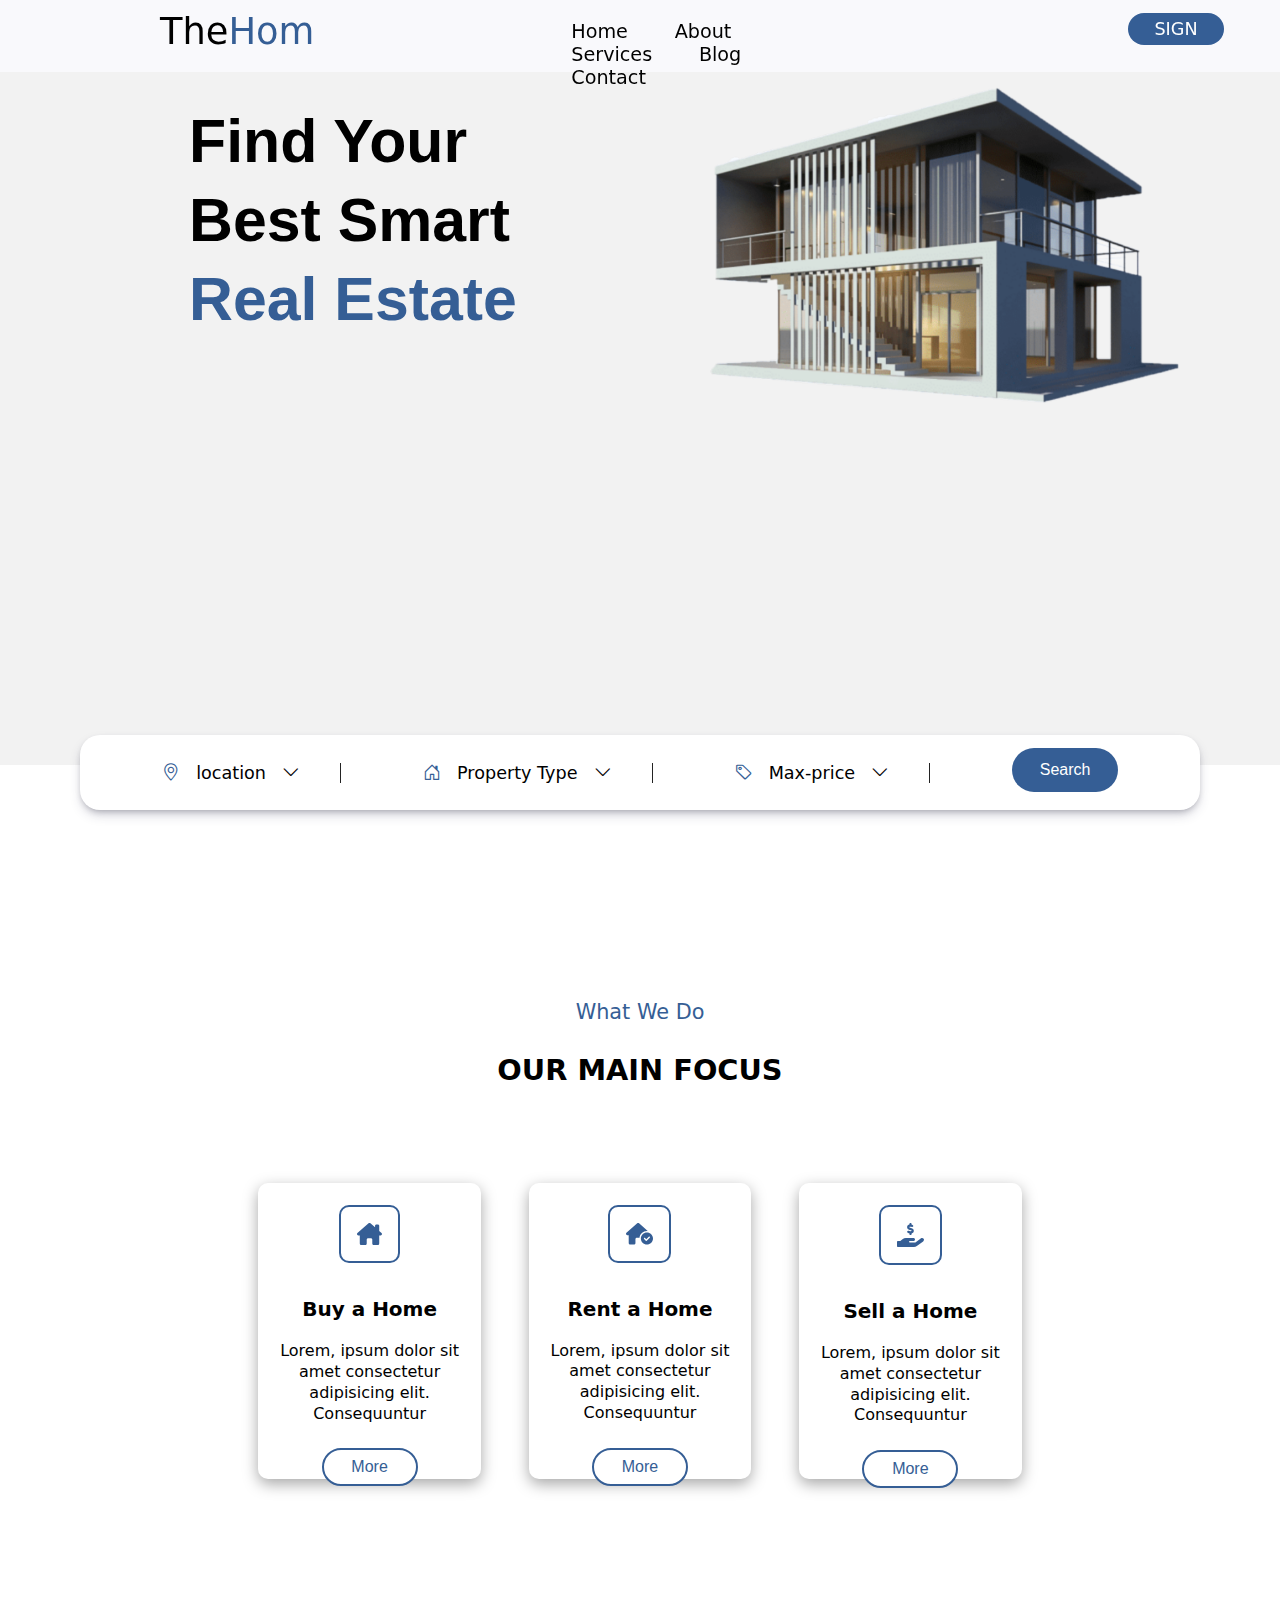
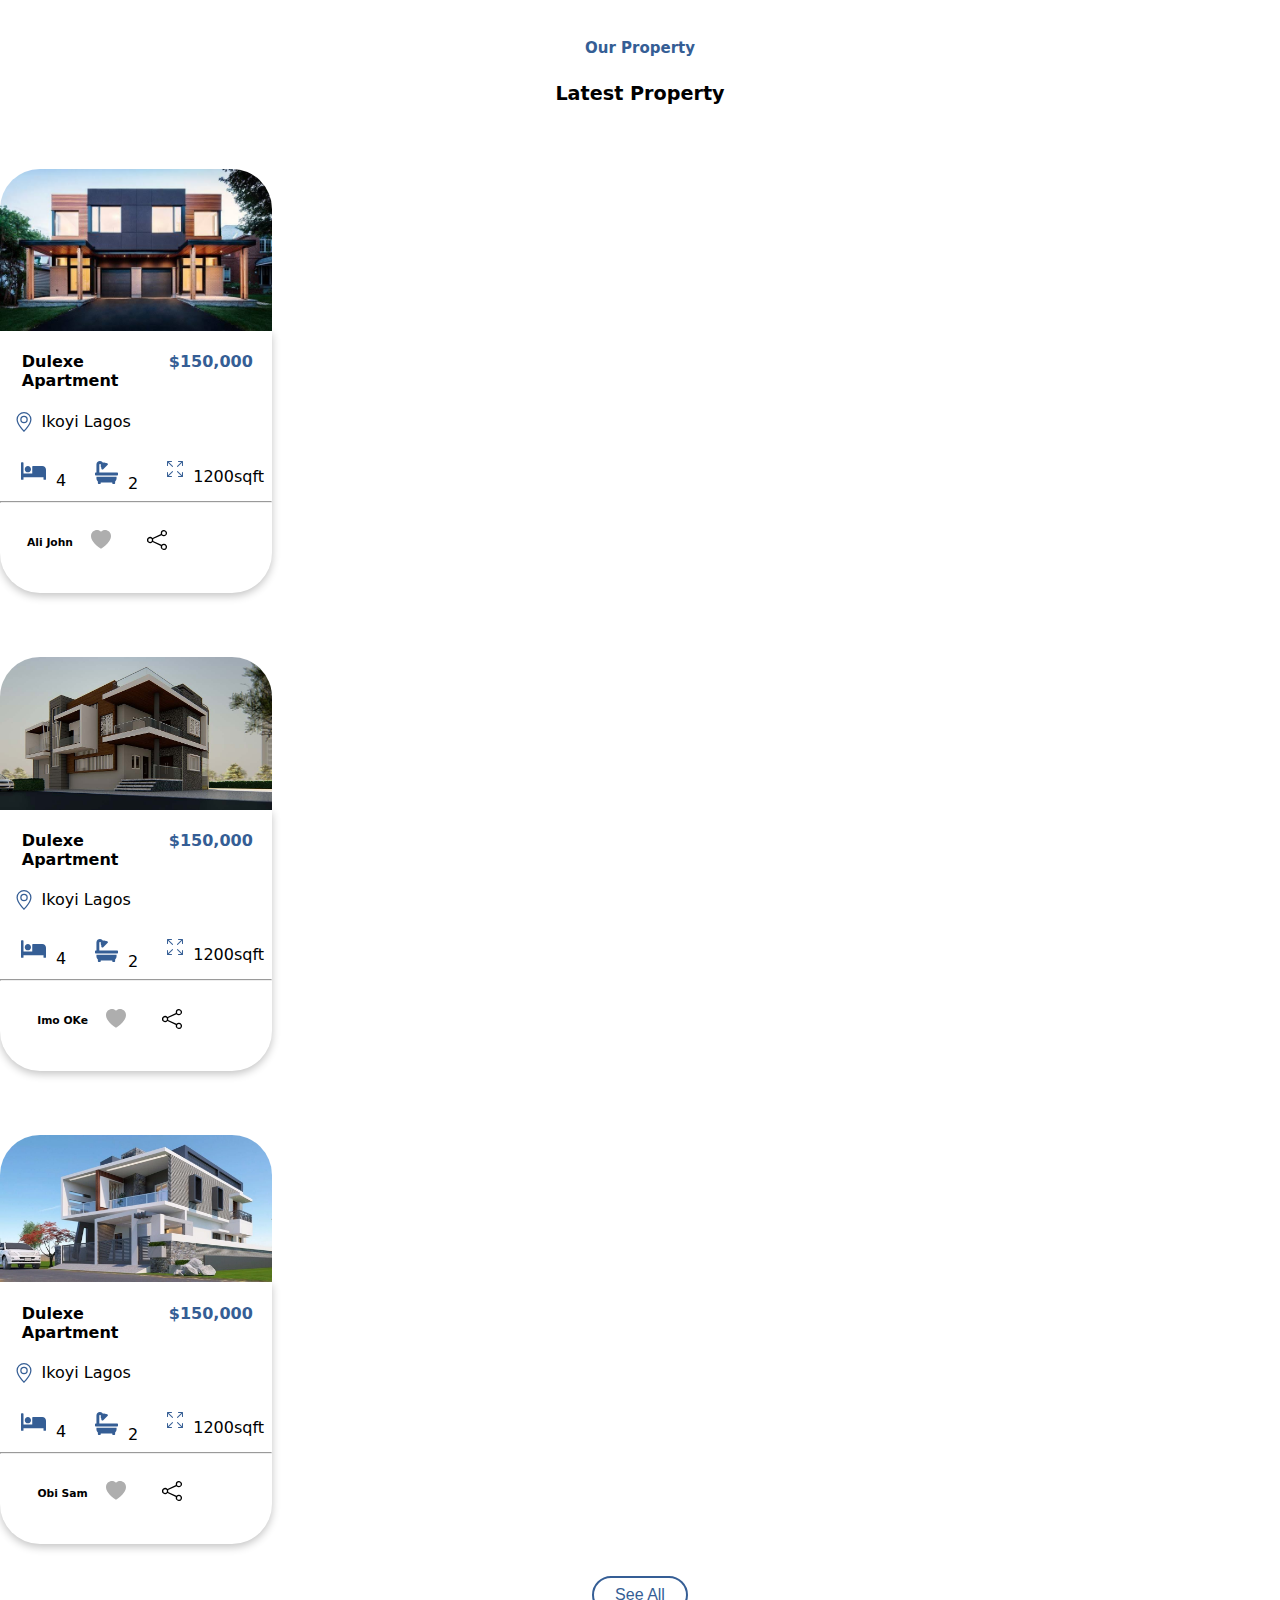
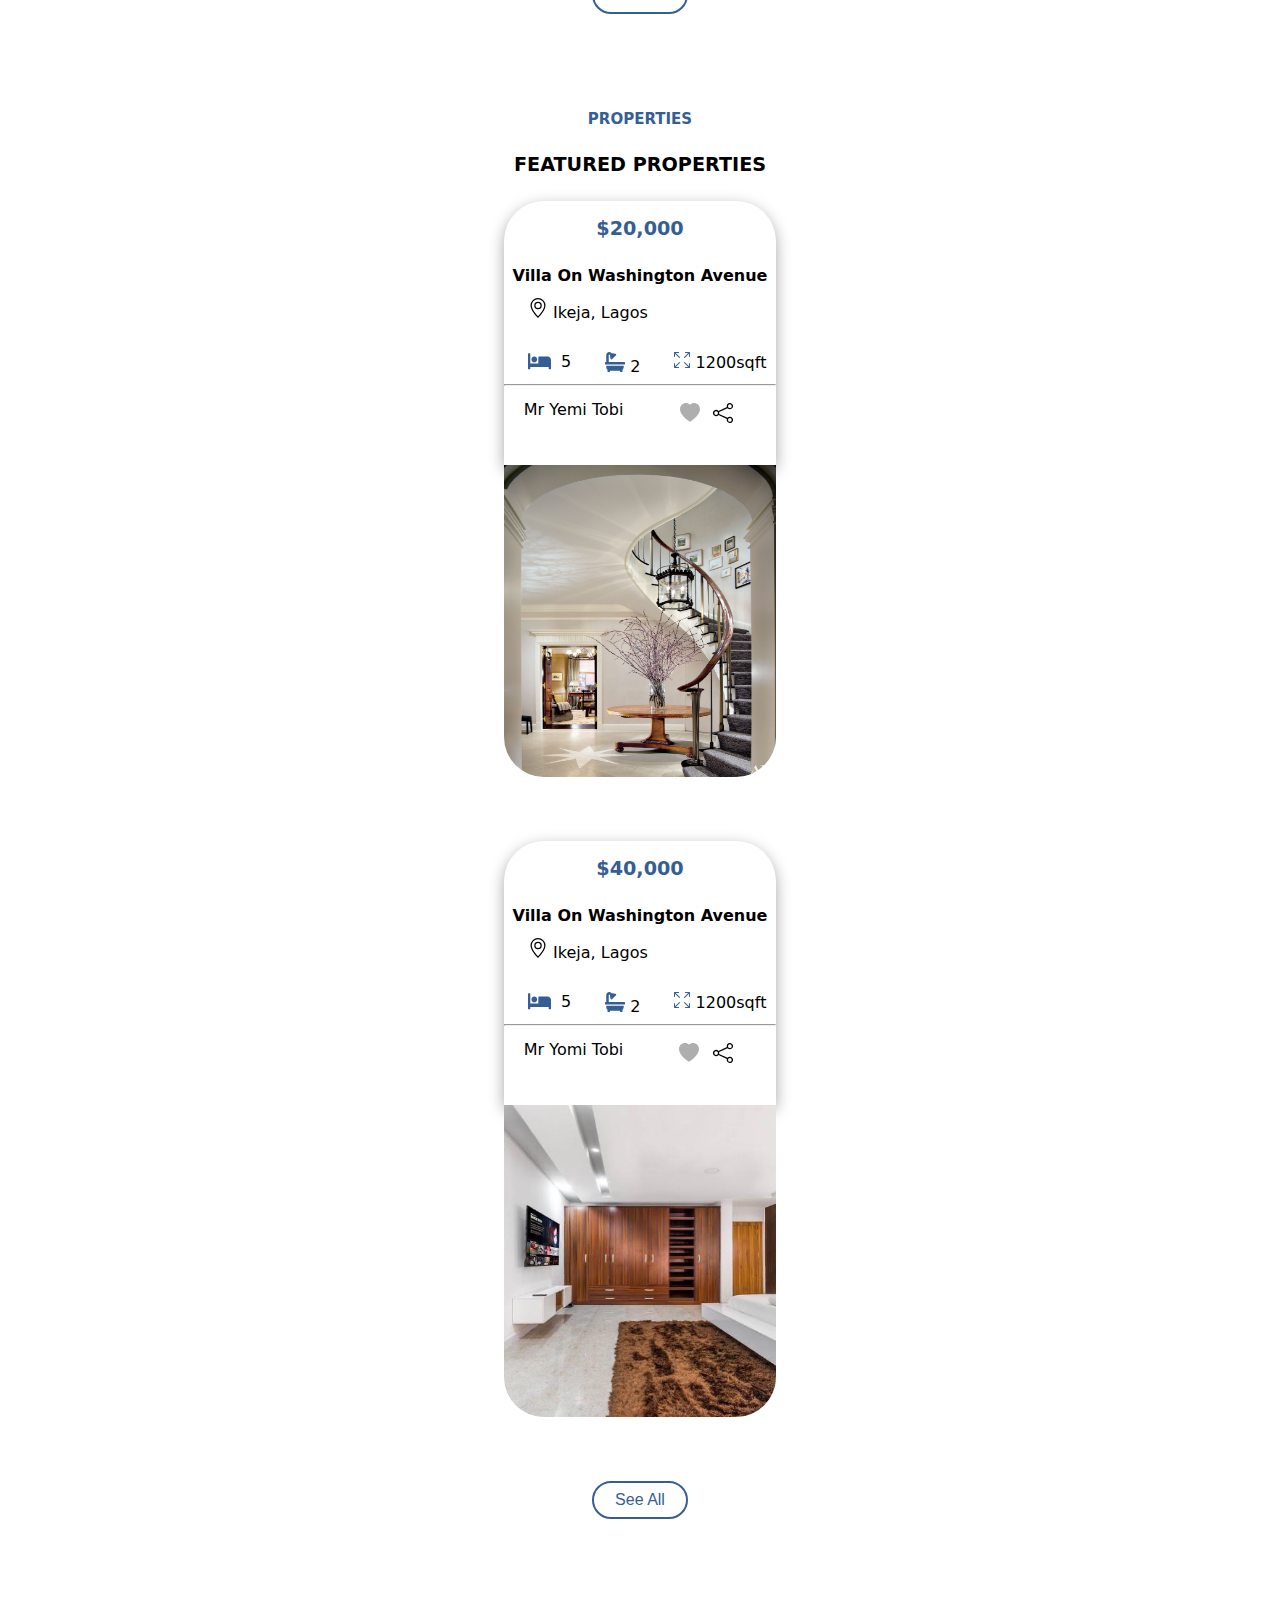
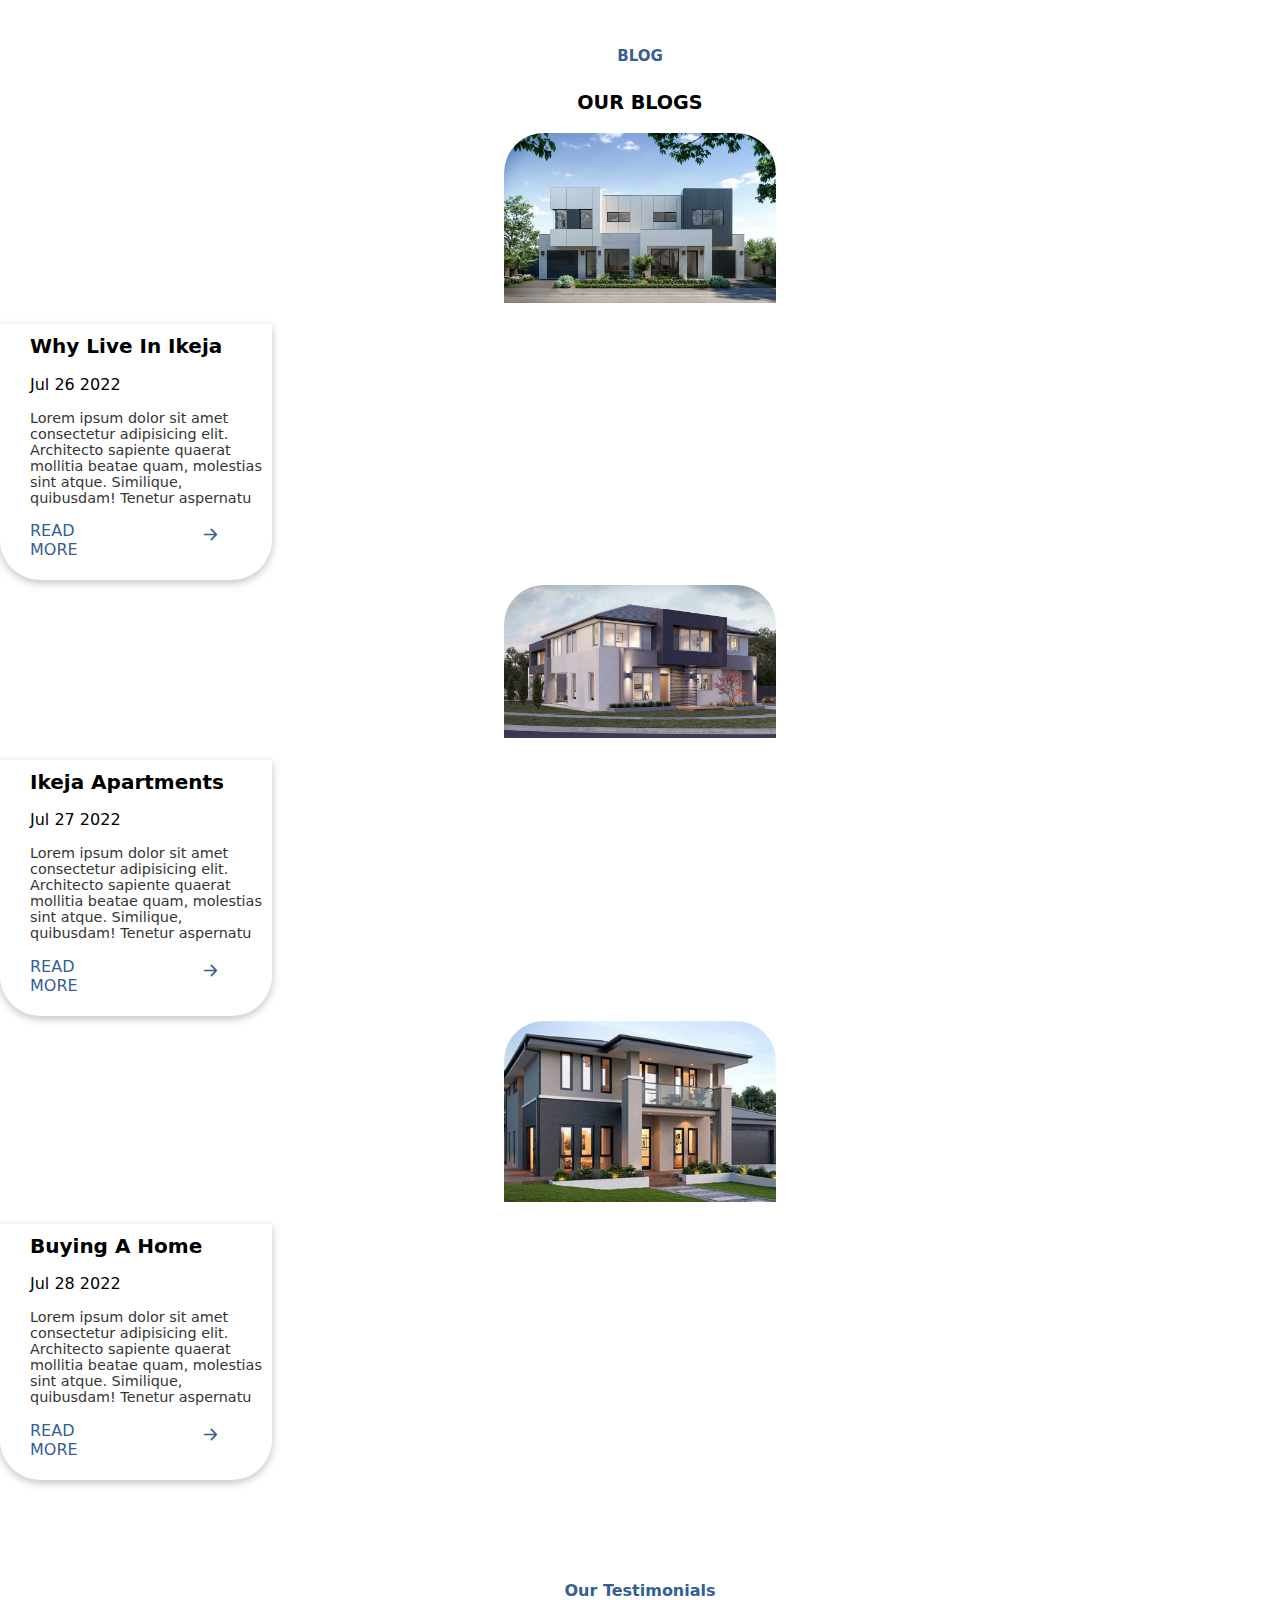
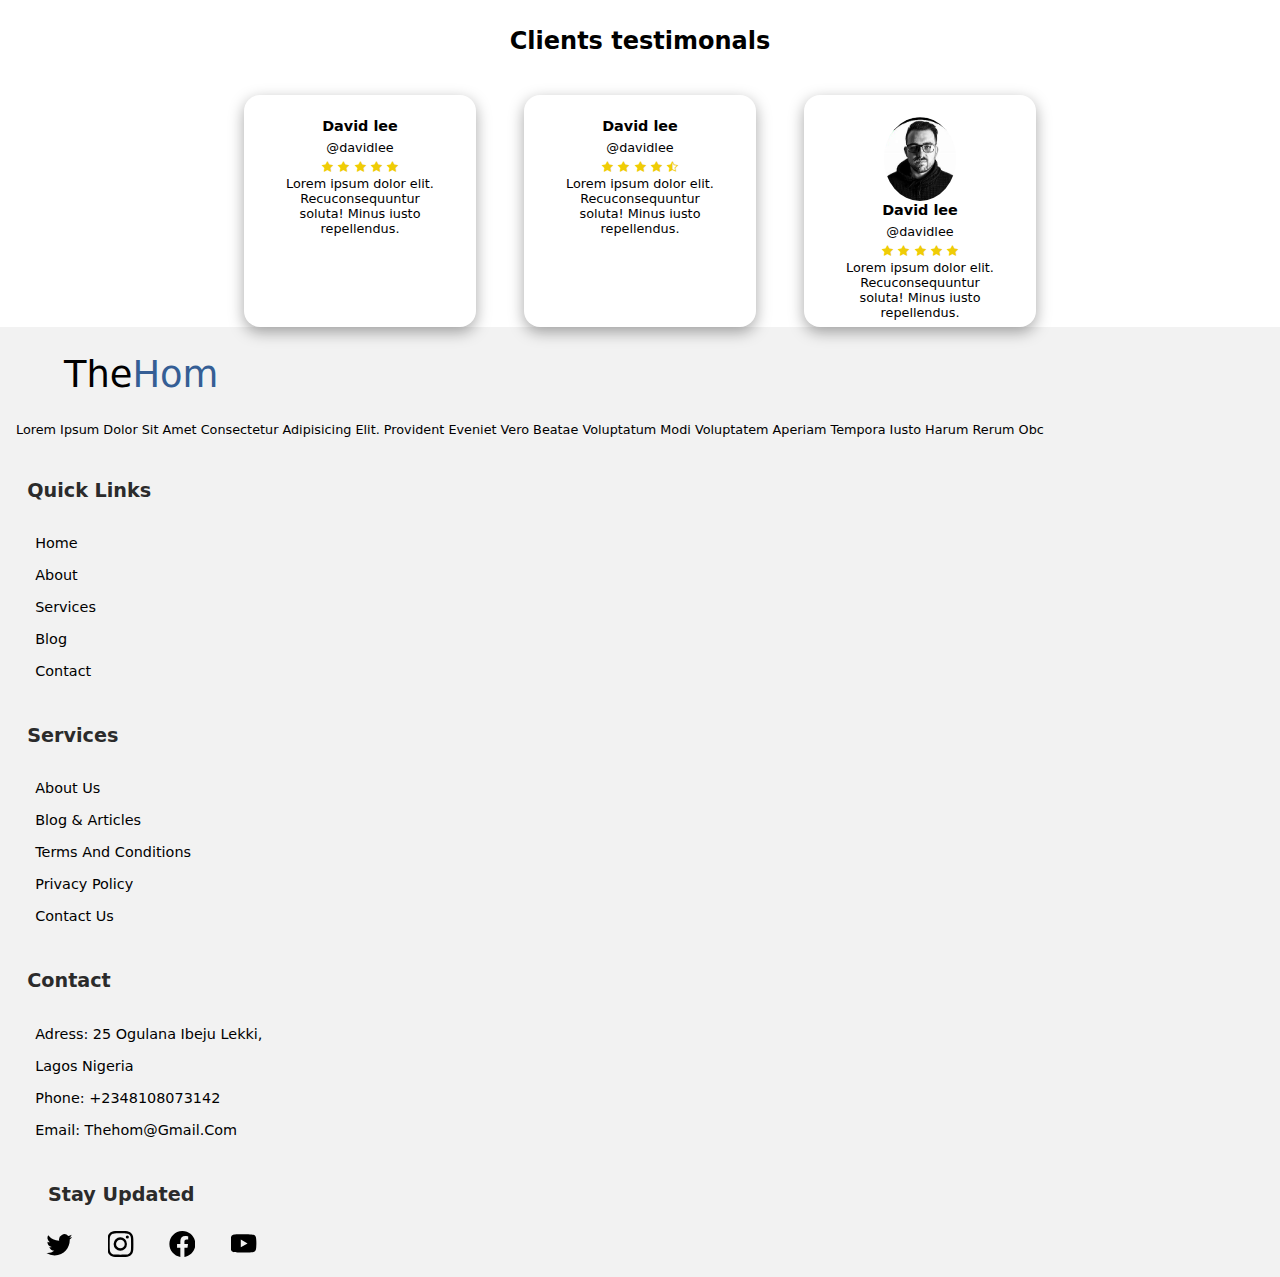
==== commit 7f9a7b98: "adjustments" ====
--- a/index.html
+++ b/index.html
@@ -535,20 +535,20 @@
      
          <div class="socials">
            <h4>stay updated</h4>
-           <a href="#"><svg xmlns="http://www.w3.org/2000/svg" width="29"  fill="currentColor" class="bi bi-twitter" viewBox="0 0 16 16">
+           <a href="#"><svg xmlns="http://www.w3.org/2000/svg" width="26"  fill="currentColor" class="bi bi-twitter" viewBox="0 0 16 16">
              <path d="M5.026 15c6.038 0 9.341-5.003 9.341-9.334 0-.14 0-.282-.006-.422A6.685 6.685 0 0 0 16 3.542a6.658 6.658 0 0 1-1.889.518 3.301 3.301 0 0 0 1.447-1.817 6.533 6.533 0 0 1-2.087.793A3.286 3.286 0 0 0 7.875 6.03a9.325 9.325 0 0 1-6.767-3.429 3.289 3.289 0 0 0 1.018 4.382A3.323 3.323 0 0 1 .64 6.575v.045a3.288 3.288 0 0 0 2.632 3.218 3.203 3.203 0 0 1-.865.115 3.23 3.23 0 0 1-.614-.057 3.283 3.283 0 0 0 3.067 2.277A6.588 6.588 0 0 1 .78 13.58a6.32 6.32 0 0 1-.78-.045A9.344 9.344 0 0 0 5.026 15z"/>
            </svg></a>
-           <a href="#"><svg xmlns="http://www.w3.org/2000/svg" width="29"  fill="currentColor" class="bi bi-instagram" viewBox="0 0 16 16">
+           <a href="#"><svg xmlns="http://www.w3.org/2000/svg" width="26"  fill="currentColor" class="bi bi-instagram" viewBox="0 0 16 16">
              <path d="M8 0C5.829 0 5.556.01 4.703.048 3.85.088 3.269.222 2.76.42a3.917 3.917 0 0 0-1.417.923A3.927 3.927 0 0 0 .42 2.76C.222 3.268.087 3.85.048 4.7.01 5.555 0 5.827 0 8.001c0 2.172.01 2.444.048 3.297.04.852.174 1.433.372 1.942.205.526.478.972.923 1.417.444.445.89.719 1.416.923.51.198 1.09.333 1.942.372C5.555 15.99 5.827 16 8 16s2.444-.01 3.298-.048c.851-.04 1.434-.174 1.943-.372a3.916 3.916 0 0 0 1.416-.923c.445-.445.718-.891.923-1.417.197-.509.332-1.09.372-1.942C15.99 10.445 16 10.173 16 8s-.01-2.445-.048-3.299c-.04-.851-.175-1.433-.372-1.941a3.926 3.926 0 0 0-.923-1.417A3.911 3.911 0 0 0 13.24.42c-.51-.198-1.092-.333-1.943-.372C10.443.01 10.172 0 7.998 0h.003zm-.717 1.442h.718c2.136 0 2.389.007 3.232.046.78.035 1.204.166 1.486.275.373.145.64.319.92.599.28.28.453.546.598.92.11.281.24.705.275 1.485.039.843.047 1.096.047 3.231s-.008 2.389-.047 3.232c-.035.78-.166 1.203-.275 1.485a2.47 2.47 0 0 1-.599.919c-.28.28-.546.453-.92.598-.28.11-.704.24-1.485.276-.843.038-1.096.047-3.232.047s-2.39-.009-3.233-.047c-.78-.036-1.203-.166-1.485-.276a2.478 2.478 0 0 1-.92-.598 2.48 2.48 0 0 1-.6-.92c-.109-.281-.24-.705-.275-1.485-.038-.843-.046-1.096-.046-3.233 0-2.136.008-2.388.046-3.231.036-.78.166-1.204.276-1.486.145-.373.319-.64.599-.92.28-.28.546-.453.92-.598.282-.11.705-.24 1.485-.276.738-.034 1.024-.044 2.515-.045v.002zm4.988 1.328a.96.96 0 1 0 0 1.92.96.96 0 0 0 0-1.92zm-4.27 1.122a4.109 4.109 0 1 0 0 8.217 4.109 4.109 0 0 0 0-8.217zm0 1.441a2.667 2.667 0 1 1 0 5.334 2.667 2.667 0 0 1 0-5.334z"/>
            </svg></a>
            <a href="#">
-             <svg xmlns="http://www.w3.org/2000/svg" width="29"  fill="currentColor" class="bi bi-facebook" viewBox="0 0 16 16">
+             <svg xmlns="http://www.w3.org/2000/svg" width="26"  fill="currentColor" class="bi bi-facebook" viewBox="0 0 16 16">
                <path d="M16 8.049c0-4.446-3.582-8.05-8-8.05C3.58 0-.002 3.603-.002 8.05c0 4.017 2.926 7.347 6.75 7.951v-5.625h-2.03V8.05H6.75V6.275c0-2.017 1.195-3.131 3.022-3.131.876 0 1.791.157 1.791.157v1.98h-1.009c-.993 0-1.303.621-1.303 1.258v1.51h2.218l-.354 2.326H9.25V16c3.824-.604 6.75-3.934 6.75-7.951z"/>
              </svg>
             
            </a>
            <a href="#">
-            <svg xmlns="http://www.w3.org/2000/svg" width="29"  fill="currentColor" class="bi bi-youtube" viewBox="0 0 16 16">
+            <svg xmlns="http://www.w3.org/2000/svg" width="26"  fill="currentColor" class="bi bi-youtube" viewBox="0 0 16 16">
               <path d="M8.051 1.999h.089c.822.003 4.987.033 6.11.335a2.01 2.01 0 0 1 1.415 1.42c.101.38.172.883.22 1.402l.01.104.022.26.008.104c.065.914.073 1.77.074 1.957v.075c-.001.194-.01 1.108-.082 2.06l-.008.105-.009.104c-.05.572-.124 1.14-.235 1.558a2.007 2.007 0 0 1-1.415 1.42c-1.16.312-5.569.334-6.18.335h-.142c-.309 0-1.587-.006-2.927-.052l-.17-.006-.087-.004-.171-.007-.171-.007c-1.11-.049-2.167-.128-2.654-.26a2.007 2.007 0 0 1-1.415-1.419c-.111-.417-.185-.986-.235-1.558L.09 9.82l-.008-.104A31.4 31.4 0 0 1 0 7.68v-.123c.002-.215.01-.958.064-1.778l.007-.103.003-.052.008-.104.022-.26.01-.104c.048-.519.119-1.023.22-1.402a2.007 2.007 0 0 1 1.415-1.42c.487-.13 1.544-.21 2.654-.26l.17-.007.172-.006.086-.003.171-.007A99.788 99.788 0 0 1 7.858 2h.193zM6.4 5.209v4.818l4.157-2.408L6.4 5.209z"/>
             </svg>
            </a>
--- a/style.css
+++ b/style.css
@@ -74,7 +74,7 @@
     
 
 }
-a.active,a:hover{
+nav a.active,nav a:hover{
     background: rgb(53, 94, 149);
     transition: .5s;
     color: white;
@@ -105,7 +105,7 @@
 header h2{
     width: 70%;
     padding-top: 3.5rem;
-    font-size: 2rem;
+    font-size: 2.2rem;
     margin-left: auto;
     margin-right: auto;
     line-height: 1.3em;
@@ -123,7 +123,7 @@
     color:rgb(53, 94, 149);
 }
 header div img{
-    width: 19.2rem;
+    width: 100%;
     
 
     
@@ -134,7 +134,7 @@
 }
  .headinfo {
    position: relative;
-   top: 5rem;
+   top: 4rem;
 
 
   
@@ -222,7 +222,7 @@
  }
  .properties-img{
      border-radius: 40px 40px 0 0;
-     width: 17rem;
+     width: 80%;
      display: block;
      margin-left: auto;
      margin-right: auto;
@@ -252,7 +252,7 @@
 }
 
  .parent-properties figcaption{
-     width: 17rem;
+     width: 80%;
      background-color: white;
      border-radius: 0 0 40px 40px;
      /* position: relative; */
@@ -291,18 +291,19 @@
  }
  .name-price div:nth-child(1){
      position: relative;
-     left: 1.2rem;
+     left: 8%;
+
  }
  .name-price div:nth-child(2){
      color: rgb(53, 94, 149);
      position: relative;
-     left: 1rem;
+     left: 0.8rem;
  }
  .property-location{
      display: flex;
      gap: 8px;
      position: relative;
-     left: 1rem;
+     left: 5%;
  }
  .property-location svg{
      color: rgb(53, 94, 149);
@@ -578,8 +579,12 @@
     fill: black;
     padding-left: 1.9rem;
 }
+footer a{
+    text-decoration: none;
+}
 footer svg:hover{
-    fill: lavender;
+    /* fill: lavender; */
+    background-color: none;
 }
 .footer-logo label{
     /* padding-left: 1rem; */
@@ -626,7 +631,7 @@
     }
    nav ul{
         position: fixed;
-        width: 90%;
+        width: 100%;
         height: 100vh;
         background: rgb(9, 48, 97);
         top: 2.8rem;
@@ -660,8 +665,8 @@
 }
  @media screen and (min-width: 1008px){
     header h2{
-        width: 60%;
-        font-size: 3.5rem;
+        width: 50%;
+        font-size: 3.8rem;
         line-height: 1.3em;
         position: relative;
         bottom: 4.3rem;
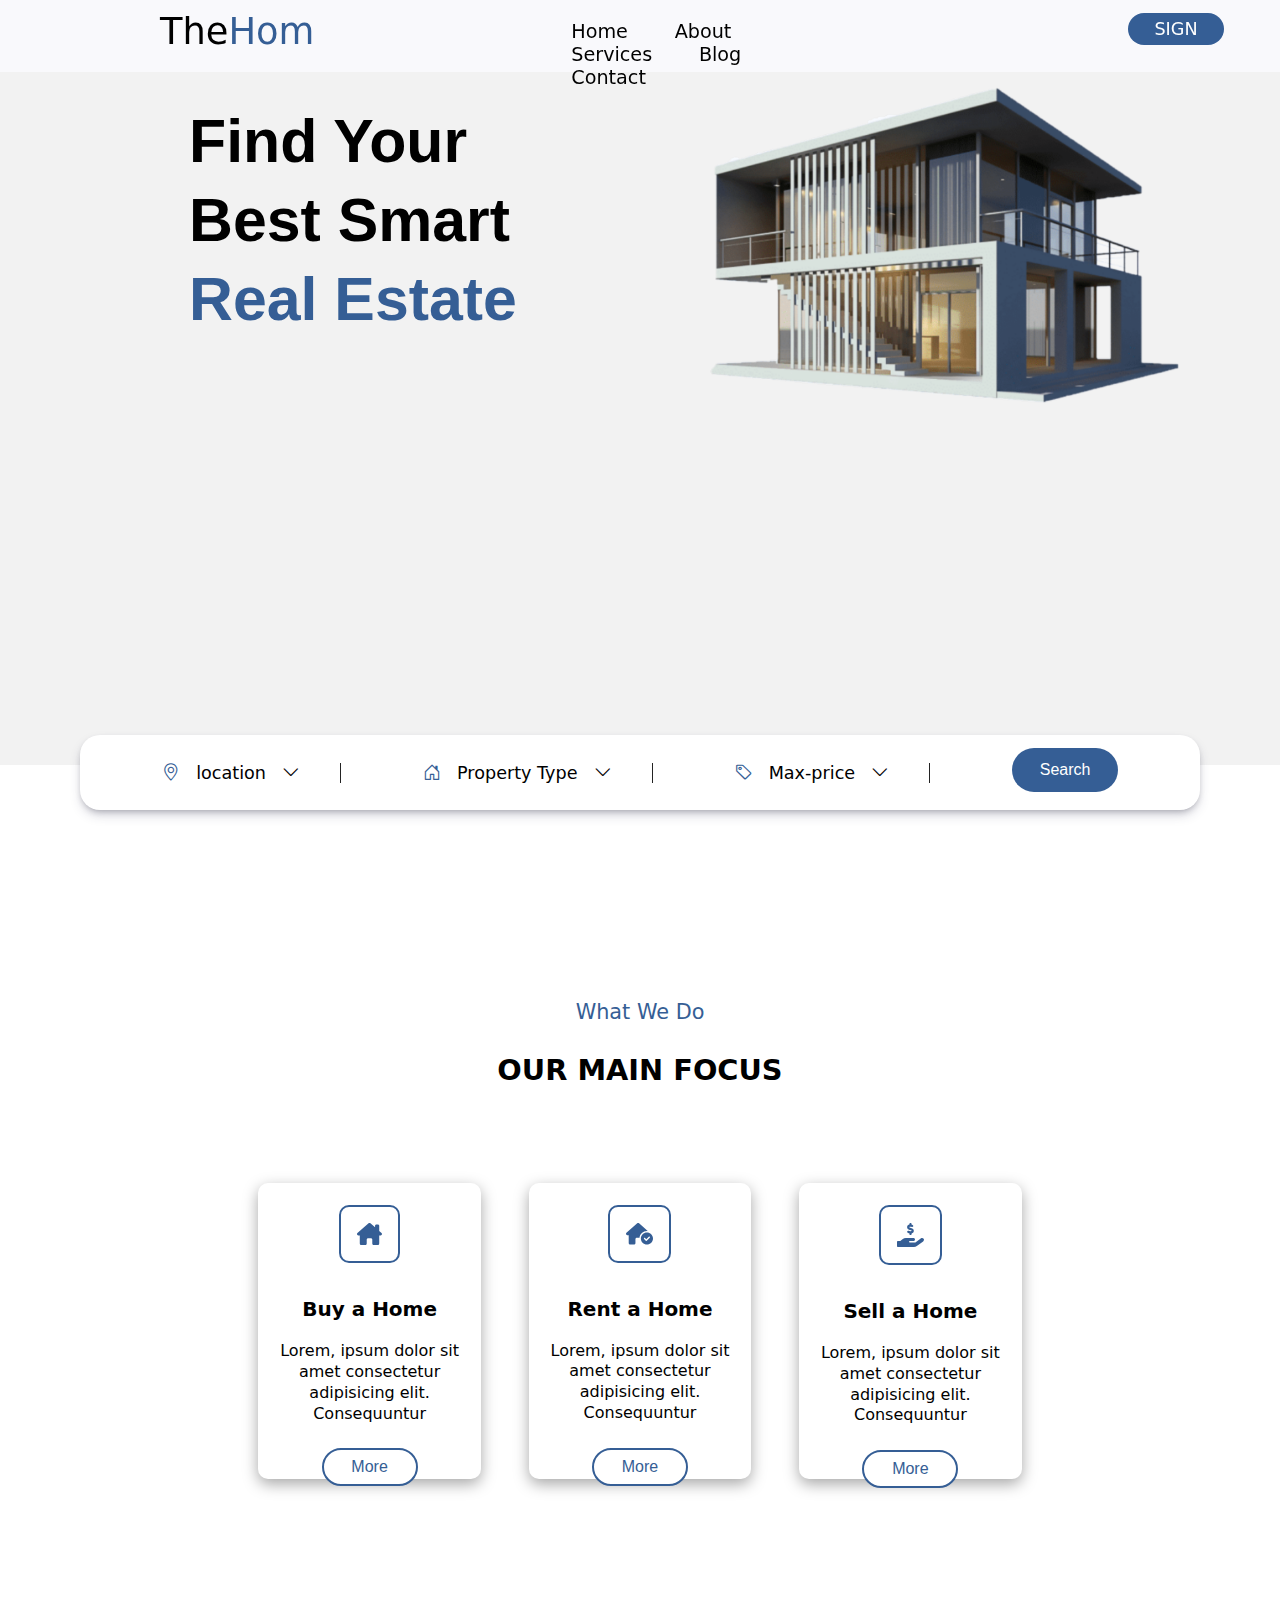
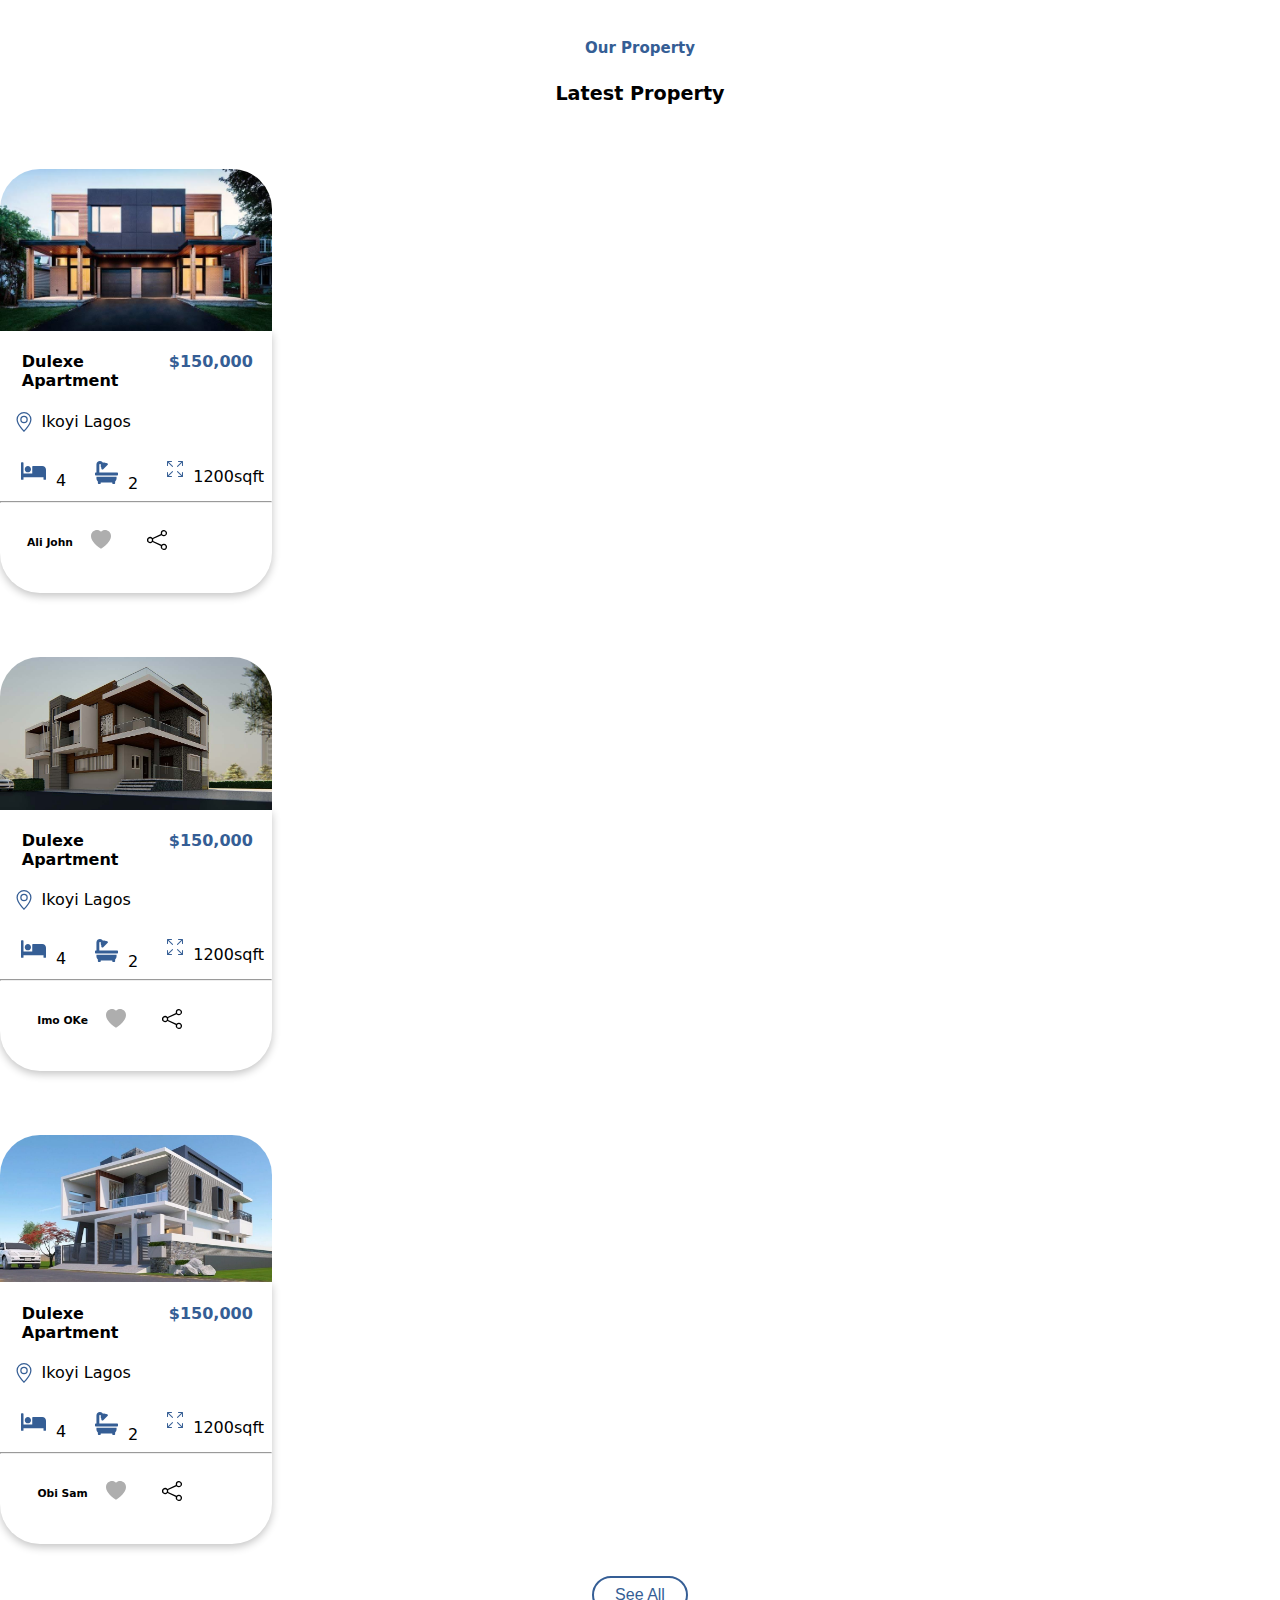
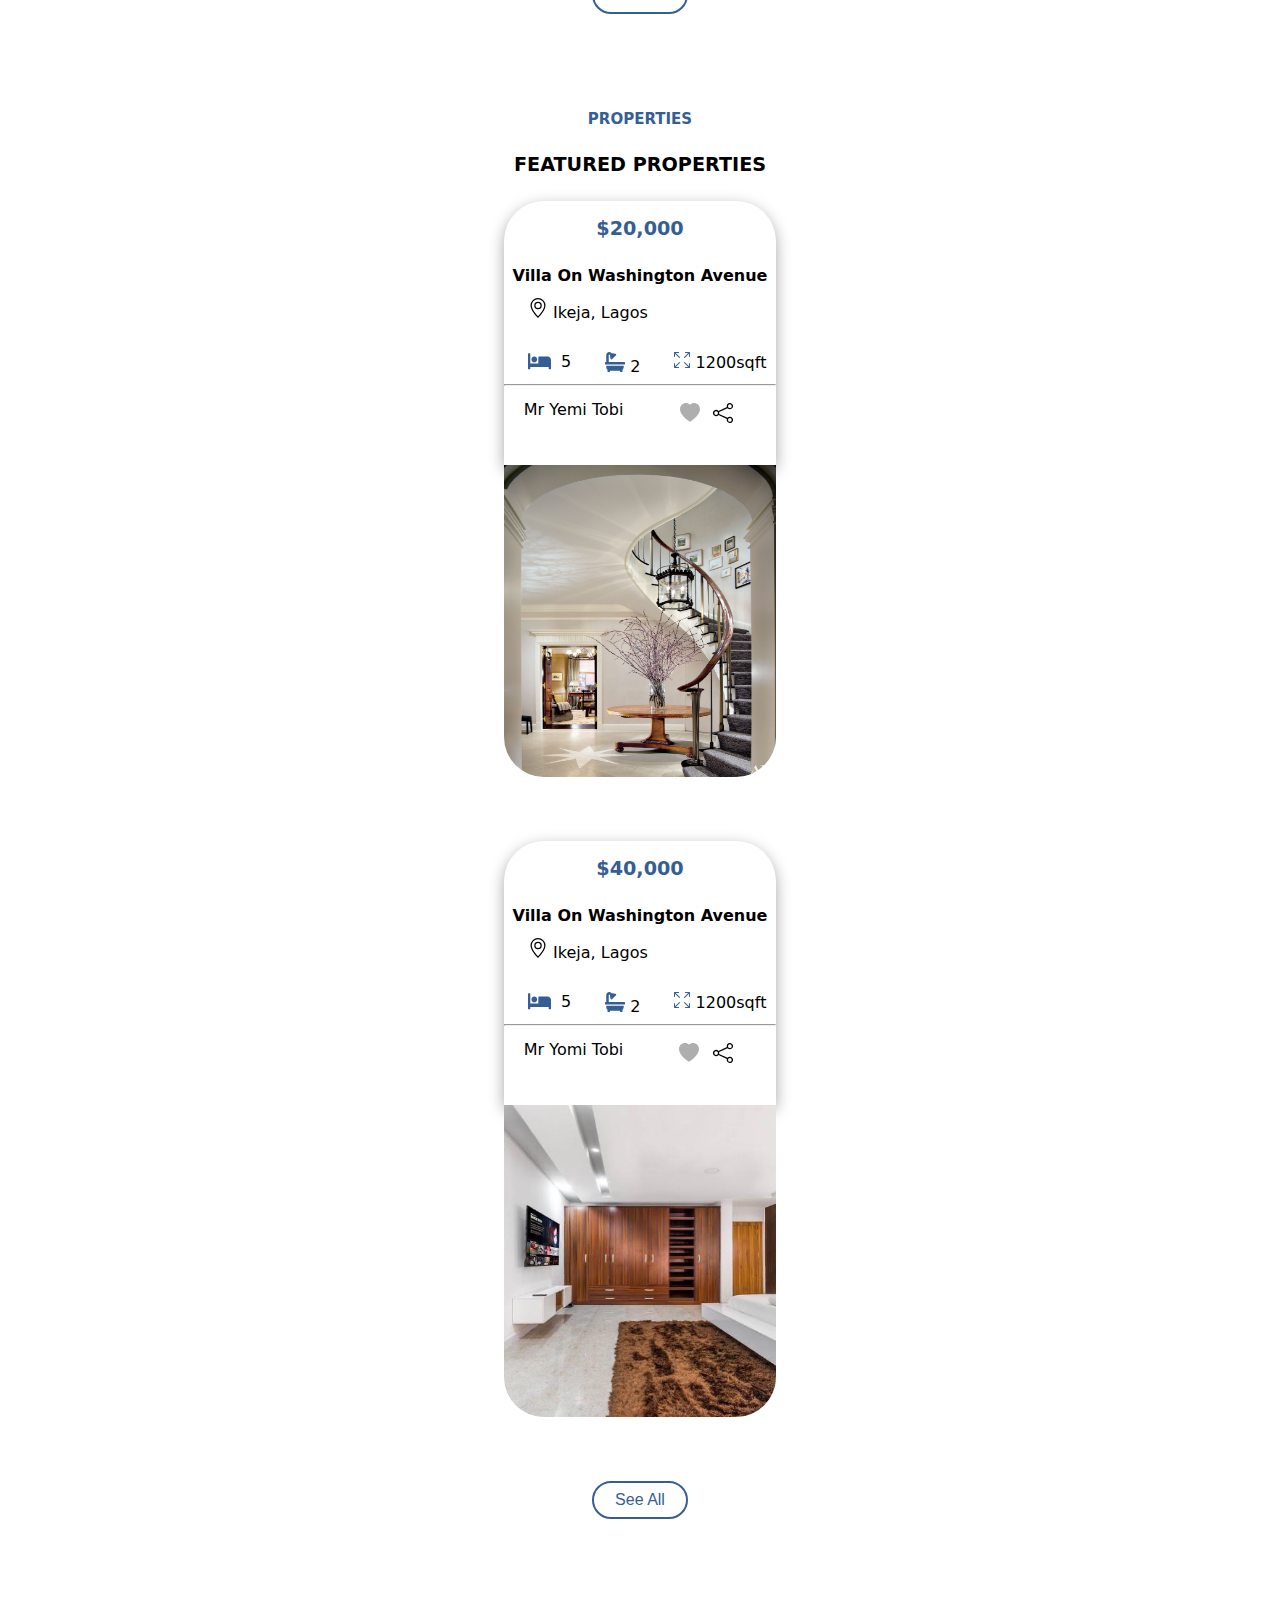
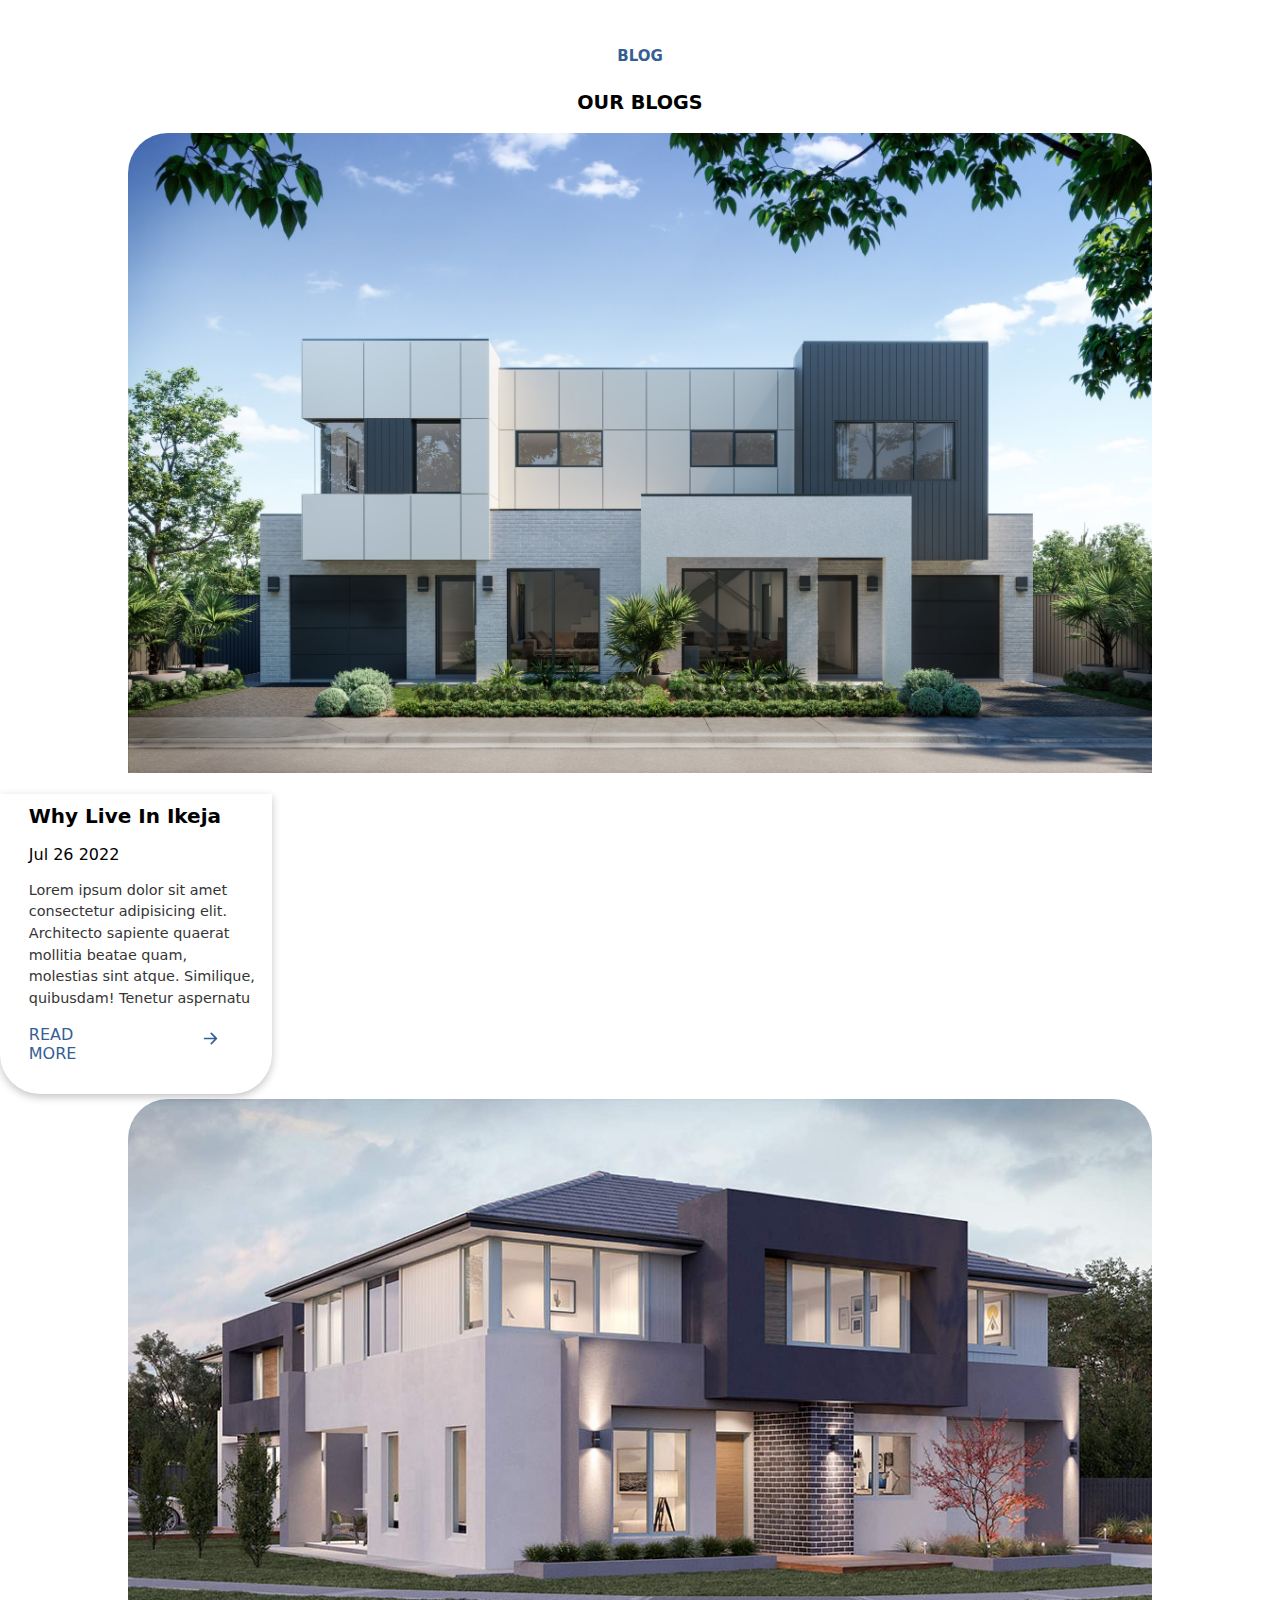
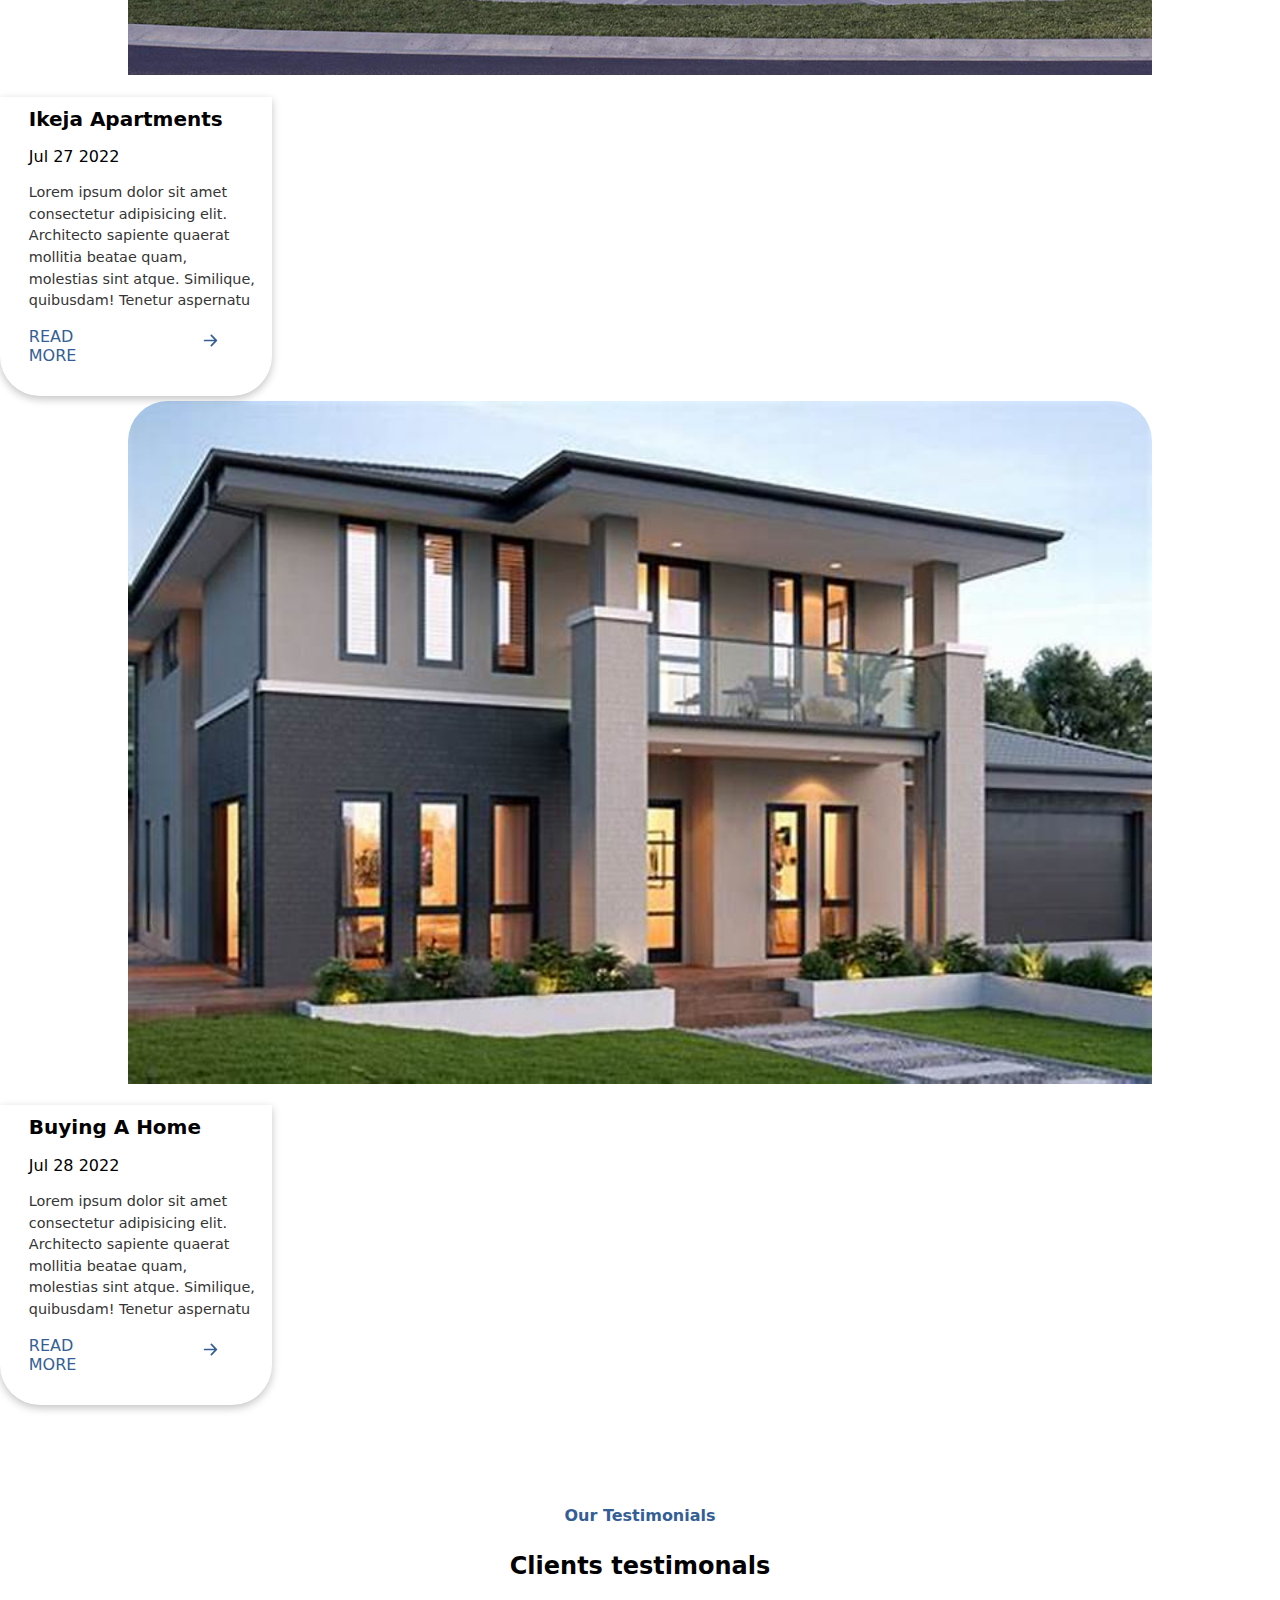
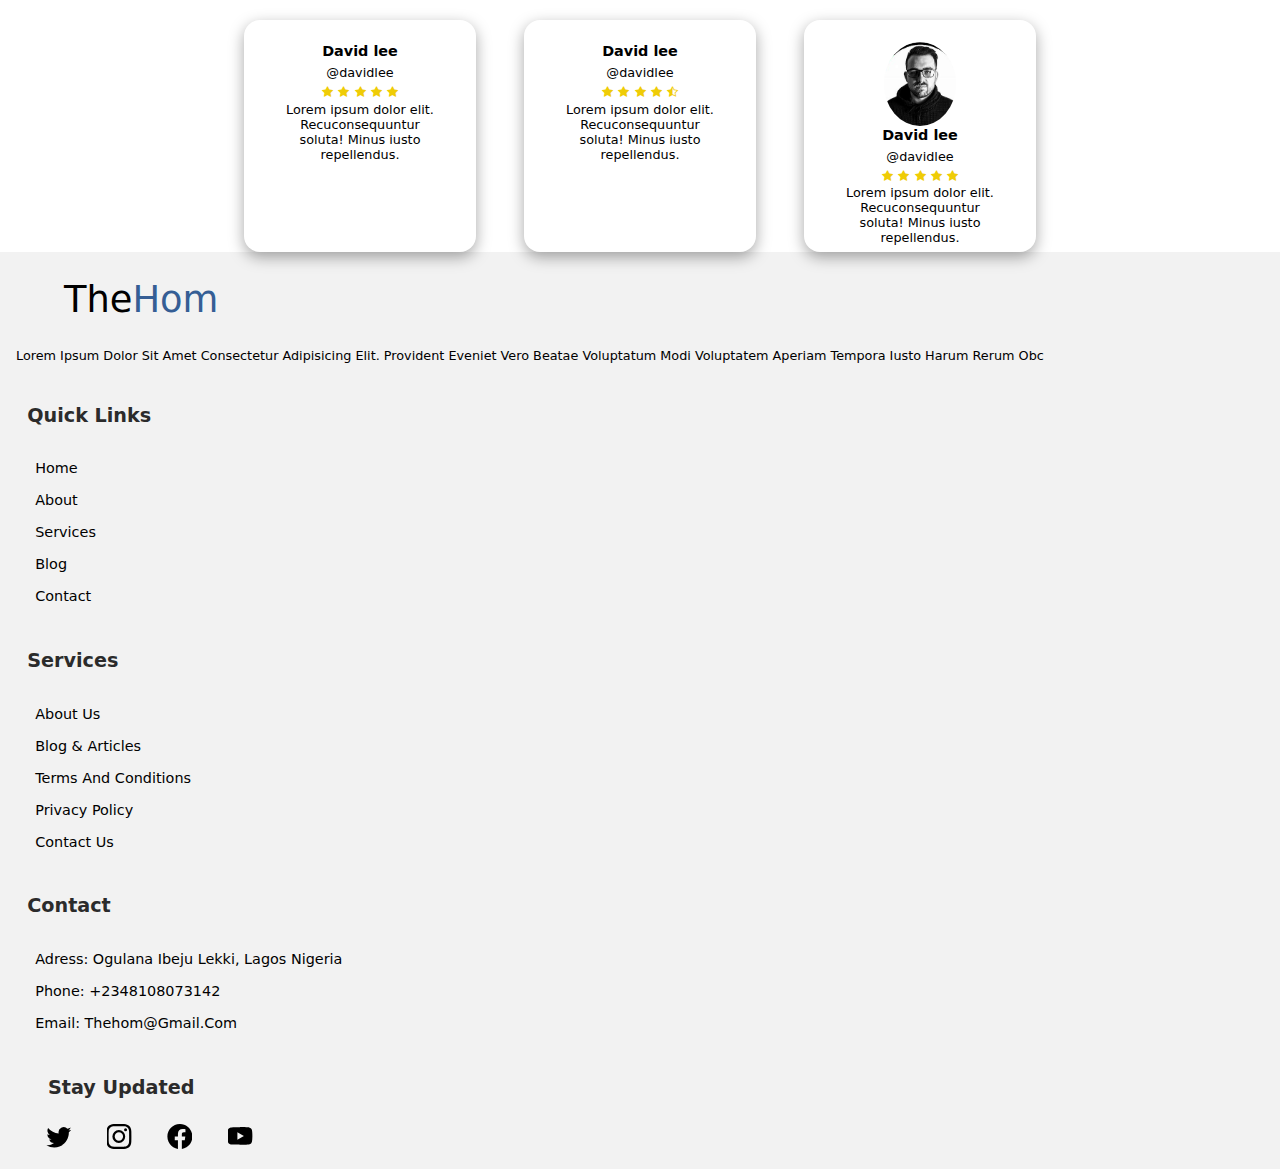
==== commit 8339f423: "adjustments" ====
--- a/index.html
+++ b/index.html
@@ -525,7 +525,7 @@
          <div class="contact">
            <h4>contact</h4>
            <ul>
-             <li>Adress: 25 ogulana ibeju lekki,<br> Lagos Nigeria</li>
+             <li>Adress: ogulana ibeju lekki,  Lagos Nigeria</li>
              <li>phone: +2348108073142</li>
              <li>Email: thehom@gmail.com</li>
              <li></li>
@@ -535,20 +535,20 @@
      
          <div class="socials">
            <h4>stay updated</h4>
-           <a href="#"><svg xmlns="http://www.w3.org/2000/svg" width="26"  fill="currentColor" class="bi bi-twitter" viewBox="0 0 16 16">
+           <a href="#"><svg xmlns="http://www.w3.org/2000/svg" width="25"  fill="currentColor" class="bi bi-twitter" viewBox="0 0 16 16">
              <path d="M5.026 15c6.038 0 9.341-5.003 9.341-9.334 0-.14 0-.282-.006-.422A6.685 6.685 0 0 0 16 3.542a6.658 6.658 0 0 1-1.889.518 3.301 3.301 0 0 0 1.447-1.817 6.533 6.533 0 0 1-2.087.793A3.286 3.286 0 0 0 7.875 6.03a9.325 9.325 0 0 1-6.767-3.429 3.289 3.289 0 0 0 1.018 4.382A3.323 3.323 0 0 1 .64 6.575v.045a3.288 3.288 0 0 0 2.632 3.218 3.203 3.203 0 0 1-.865.115 3.23 3.23 0 0 1-.614-.057 3.283 3.283 0 0 0 3.067 2.277A6.588 6.588 0 0 1 .78 13.58a6.32 6.32 0 0 1-.78-.045A9.344 9.344 0 0 0 5.026 15z"/>
            </svg></a>
-           <a href="#"><svg xmlns="http://www.w3.org/2000/svg" width="26"  fill="currentColor" class="bi bi-instagram" viewBox="0 0 16 16">
+           <a href="#"><svg xmlns="http://www.w3.org/2000/svg" width="25"  fill="currentColor" class="bi bi-instagram" viewBox="0 0 16 16">
              <path d="M8 0C5.829 0 5.556.01 4.703.048 3.85.088 3.269.222 2.76.42a3.917 3.917 0 0 0-1.417.923A3.927 3.927 0 0 0 .42 2.76C.222 3.268.087 3.85.048 4.7.01 5.555 0 5.827 0 8.001c0 2.172.01 2.444.048 3.297.04.852.174 1.433.372 1.942.205.526.478.972.923 1.417.444.445.89.719 1.416.923.51.198 1.09.333 1.942.372C5.555 15.99 5.827 16 8 16s2.444-.01 3.298-.048c.851-.04 1.434-.174 1.943-.372a3.916 3.916 0 0 0 1.416-.923c.445-.445.718-.891.923-1.417.197-.509.332-1.09.372-1.942C15.99 10.445 16 10.173 16 8s-.01-2.445-.048-3.299c-.04-.851-.175-1.433-.372-1.941a3.926 3.926 0 0 0-.923-1.417A3.911 3.911 0 0 0 13.24.42c-.51-.198-1.092-.333-1.943-.372C10.443.01 10.172 0 7.998 0h.003zm-.717 1.442h.718c2.136 0 2.389.007 3.232.046.78.035 1.204.166 1.486.275.373.145.64.319.92.599.28.28.453.546.598.92.11.281.24.705.275 1.485.039.843.047 1.096.047 3.231s-.008 2.389-.047 3.232c-.035.78-.166 1.203-.275 1.485a2.47 2.47 0 0 1-.599.919c-.28.28-.546.453-.92.598-.28.11-.704.24-1.485.276-.843.038-1.096.047-3.232.047s-2.39-.009-3.233-.047c-.78-.036-1.203-.166-1.485-.276a2.478 2.478 0 0 1-.92-.598 2.48 2.48 0 0 1-.6-.92c-.109-.281-.24-.705-.275-1.485-.038-.843-.046-1.096-.046-3.233 0-2.136.008-2.388.046-3.231.036-.78.166-1.204.276-1.486.145-.373.319-.64.599-.92.28-.28.546-.453.92-.598.282-.11.705-.24 1.485-.276.738-.034 1.024-.044 2.515-.045v.002zm4.988 1.328a.96.96 0 1 0 0 1.92.96.96 0 0 0 0-1.92zm-4.27 1.122a4.109 4.109 0 1 0 0 8.217 4.109 4.109 0 0 0 0-8.217zm0 1.441a2.667 2.667 0 1 1 0 5.334 2.667 2.667 0 0 1 0-5.334z"/>
            </svg></a>
            <a href="#">
-             <svg xmlns="http://www.w3.org/2000/svg" width="26"  fill="currentColor" class="bi bi-facebook" viewBox="0 0 16 16">
+             <svg xmlns="http://www.w3.org/2000/svg" width="25"  fill="currentColor" class="bi bi-facebook" viewBox="0 0 16 16">
                <path d="M16 8.049c0-4.446-3.582-8.05-8-8.05C3.58 0-.002 3.603-.002 8.05c0 4.017 2.926 7.347 6.75 7.951v-5.625h-2.03V8.05H6.75V6.275c0-2.017 1.195-3.131 3.022-3.131.876 0 1.791.157 1.791.157v1.98h-1.009c-.993 0-1.303.621-1.303 1.258v1.51h2.218l-.354 2.326H9.25V16c3.824-.604 6.75-3.934 6.75-7.951z"/>
              </svg>
             
            </a>
            <a href="#">
-            <svg xmlns="http://www.w3.org/2000/svg" width="26"  fill="currentColor" class="bi bi-youtube" viewBox="0 0 16 16">
+            <svg xmlns="http://www.w3.org/2000/svg" width="25"  fill="currentColor" class="bi bi-youtube" viewBox="0 0 16 16">
               <path d="M8.051 1.999h.089c.822.003 4.987.033 6.11.335a2.01 2.01 0 0 1 1.415 1.42c.101.38.172.883.22 1.402l.01.104.022.26.008.104c.065.914.073 1.77.074 1.957v.075c-.001.194-.01 1.108-.082 2.06l-.008.105-.009.104c-.05.572-.124 1.14-.235 1.558a2.007 2.007 0 0 1-1.415 1.42c-1.16.312-5.569.334-6.18.335h-.142c-.309 0-1.587-.006-2.927-.052l-.17-.006-.087-.004-.171-.007-.171-.007c-1.11-.049-2.167-.128-2.654-.26a2.007 2.007 0 0 1-1.415-1.419c-.111-.417-.185-.986-.235-1.558L.09 9.82l-.008-.104A31.4 31.4 0 0 1 0 7.68v-.123c.002-.215.01-.958.064-1.778l.007-.103.003-.052.008-.104.022-.26.01-.104c.048-.519.119-1.023.22-1.402a2.007 2.007 0 0 1 1.415-1.42c.487-.13 1.544-.21 2.654-.26l.17-.007.172-.006.086-.003.171-.007A99.788 99.788 0 0 1 7.858 2h.193zM6.4 5.209v4.818l4.157-2.408L6.4 5.209z"/>
             </svg>
            </a>
--- a/style.css
+++ b/style.css
@@ -162,8 +162,7 @@
     font-family: system-ui, -apple-system, BlinkMacSystemFont, 'Segoe UI', Roboto, Oxygen, Ubuntu, Cantarell, 'Open Sans', 'Helvetica Neue', sans-serif;
 }
 .buy-a-home, .rent-a-home, .sell-a-home{
-    width: 13.9rem;
-    height: 17.5rem;
+    width: 70%;
     box-shadow: rgba(0, 0, 0, 0.35) 0px 5px 15px;
     border-radius: 10px;
     background-color: white;
@@ -174,6 +173,9 @@
 .buy-a-home p:nth-child(3), .rent-a-home p:nth-child(3), .sell-a-home p:nth-child(3){
     line-height: 1.3rem;
    font-size: 0.95rem;
+   margin-left: 1rem;
+   margin-right: 1rem;
+
 
 }
 .buy-a-home svg, .rent-a-home svg, .sell-a-home svg{
@@ -197,6 +199,7 @@
     border-radius: 40px;
     color: rgb(53, 94, 149);
     font-size: 1rem;
+    margin-bottom: 1rem;
 }
 
 .buy-a-home .more-button:hover, .rent-a-home .more-button:hover, .sell-a-home .more-button:hover{
@@ -449,7 +452,7 @@
     display: block;
 }
 .parent-blog img{
-    width: 17rem;
+    width: 80%;
     border-radius: 40px 40px 0 0;
     display: block;
     margin-left: auto;
@@ -459,8 +462,9 @@
     margin-top: 8rem;
 }
 .parent-blog figcaption{
+    width: 80%;
     background-color: white;
-    height: 16rem;
+    /* height: 16rem; */
     position: relative;
     bottom: 30px;
     border-radius: 0 0 40px 40px;
@@ -474,12 +478,13 @@
     top: 10px;
 }
 .parent-blog figcaption p, .parent-blog figcaption h4{
-    margin-left: 30px;
+    margin-left: 1.8rem;
 }
 .parent-blog figcaption p:nth-child(3){
-    width: 15rem;
+    width: 85%;
     color: rgb(53, 53, 53);
     font-size: 0.9rem;
+    line-height: 1.5;
 }
 .readmore{
     display: flex;
